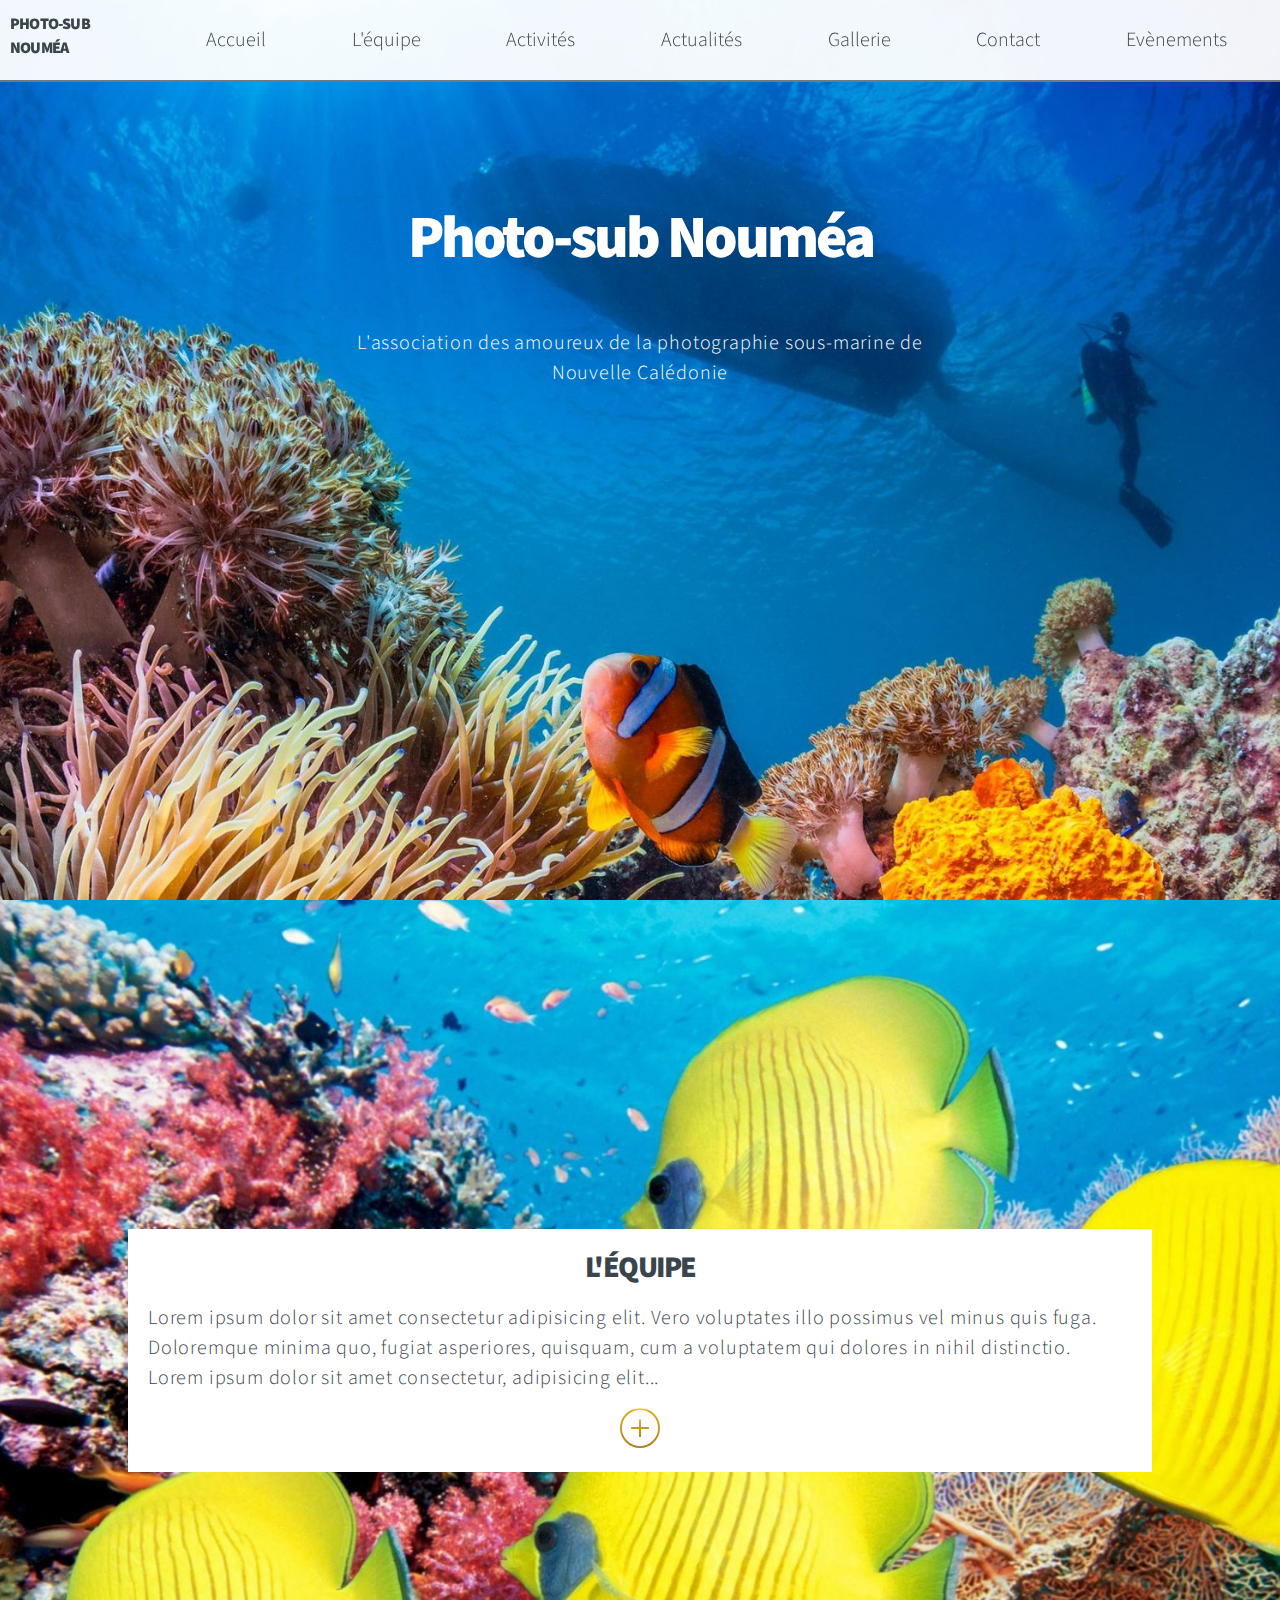
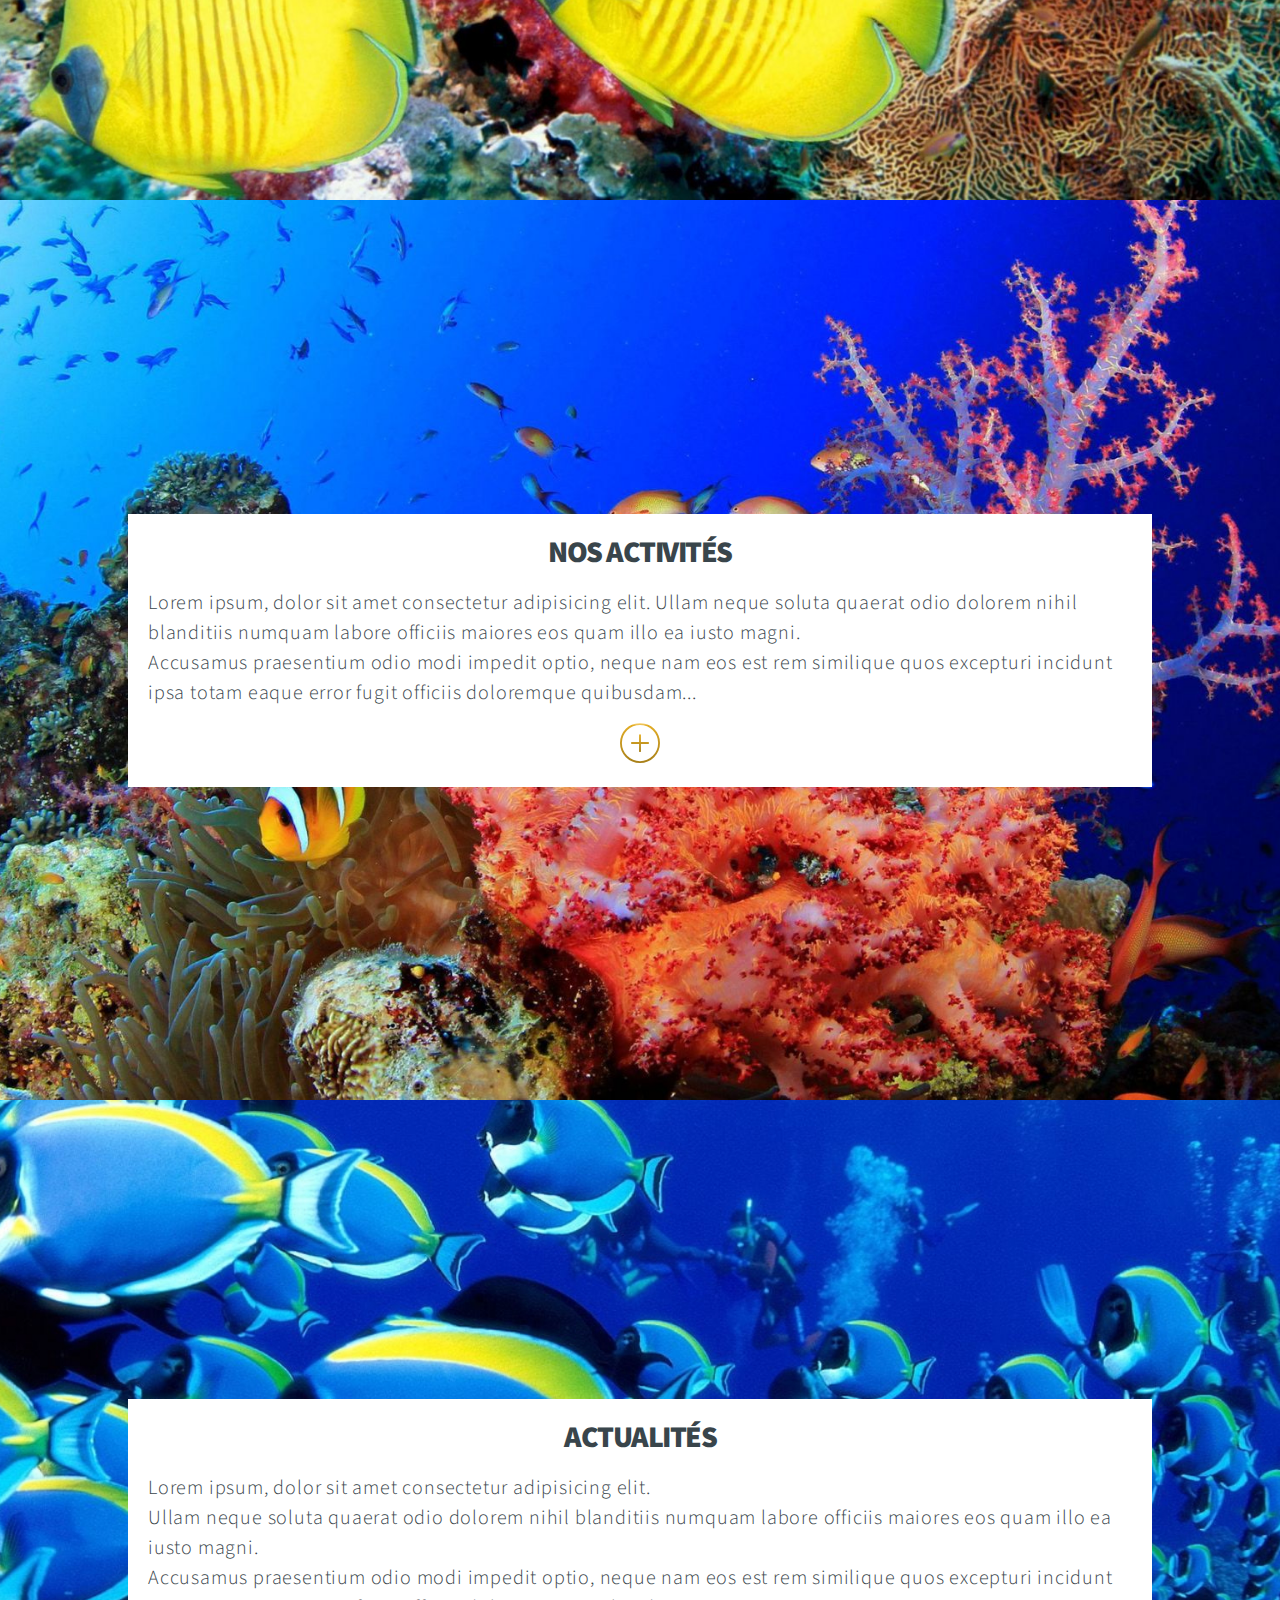
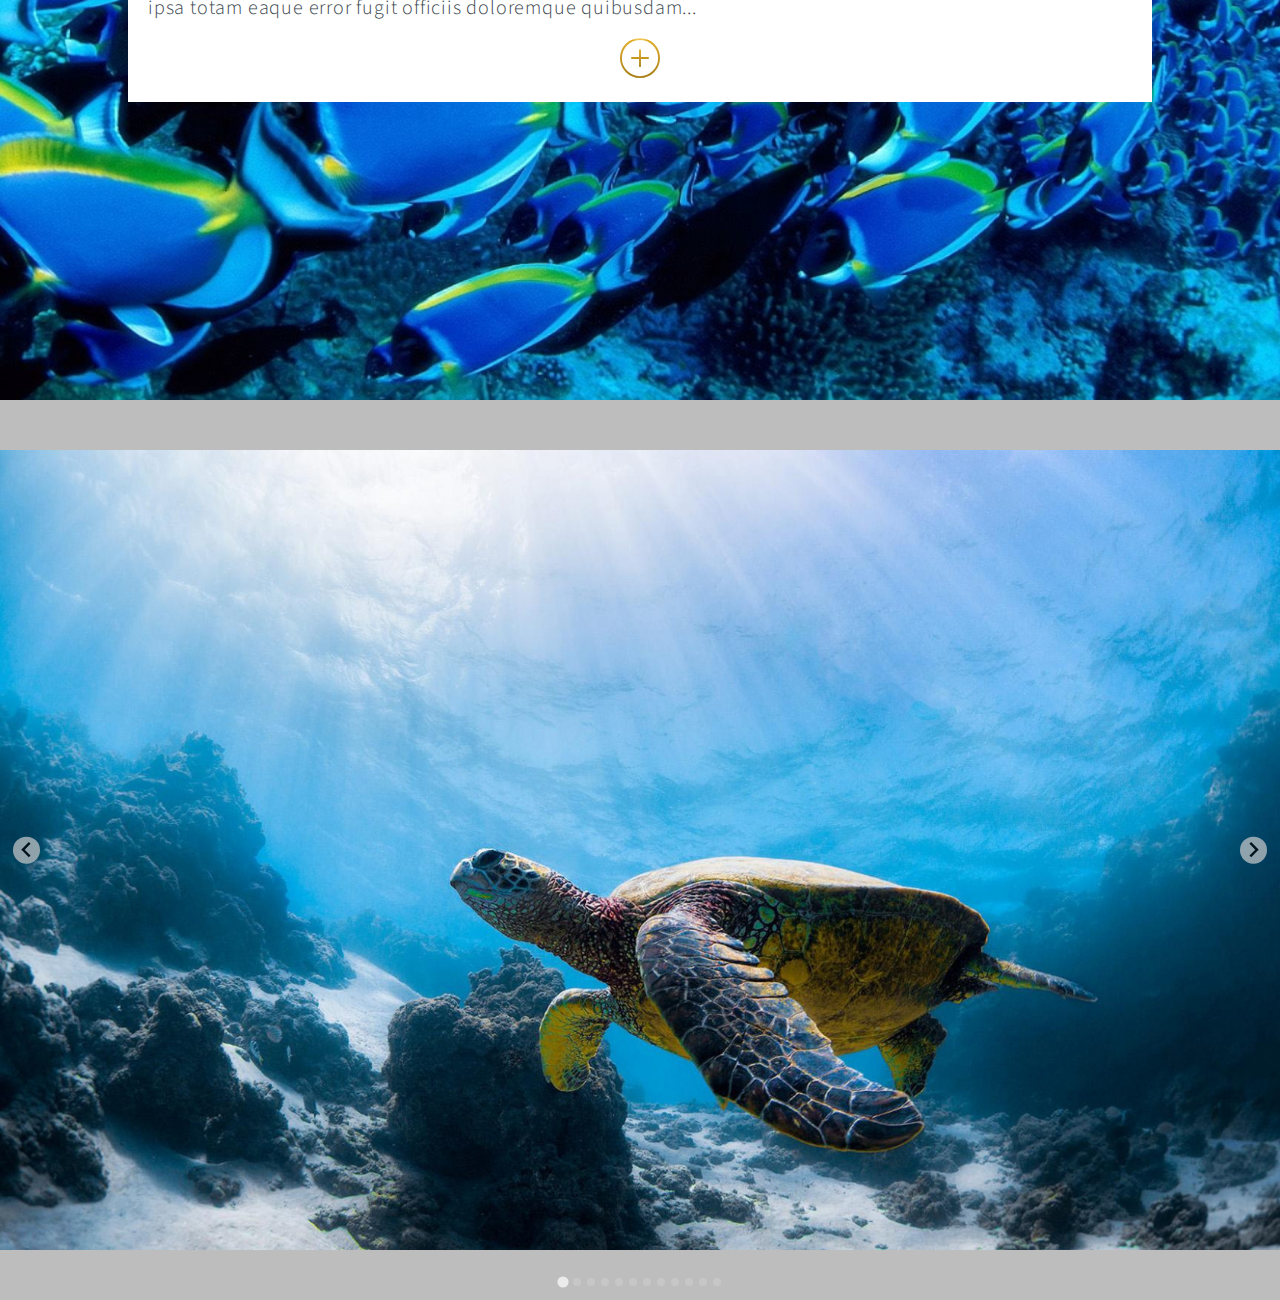
==== index.html @ bfe1a588 "Feat : Gallery" ====
<!DOCTYPE html>
<html lang="fr">
  <head>
    <meta charset="UTF-8" />
    <meta http-equiv="X-UA-Compatible" content="IE=edge" />
    <meta name="viewport" content="width=device-width, initial-scale=1.0" />
    <link rel="preconnect" href="https://fonts.googleapis.com">
    <link rel="preconnect" href="https://fonts.gstatic.com" crossorigin>
    <link href="https://fonts.googleapis.com/css2?family=Source+Sans+Pro:wght@300;400;900&display=swap" rel="stylesheet"> 
    <link rel="stylesheet" href="node_modules/@splidejs/splide/dist/css/splide.min.css">
    <title>PhotoSub Nouméa</title>
    <link rel="stylesheet" href="/sass/splide.min.css">
    <link rel="stylesheet" href="/sass/main.css" />    
  </head>
  <body>
    <header>
      <nav>
        <div class="nav-list">
        <h2 class="logo">Photo-sub Nouméa</h2>
        <ul class="nav-menu">
          <li class="nav-item" id="btn-home" onclick="scrollFromMenu(0)">Accueil</li>
          <li id="btn-team" class="nav-item" onclick="scrollFromMenu(1)">L'équipe</li>
          <li id="btn-work" class="nav-item" onclick="scrollFromMenu(2)">Activités</li>
          <li id="btn-news" class="nav-item" onclick="scrollFromMenu(3)">Actualités</li>
          <li id="btn-gallery" class="nav-item" onclick="scrollFromMenu(4)">Gallerie</li>
          <li id="btn-contact" class="nav-item"><a href="#contact"></a>Contact</li>
          <li class="nav-item"><a href="#">Evènements</a></li>
        </ul>
      </div>
        <a href="#" id="nav-icon"
          ><img src="./ressources/icon/bars-solid.svg" alt="menu"
        /></a>
      </nav>
    </header>
    <main>
      <section id="home" class="scroll-snap-align" >
        <div class="home-content">
          <h1 class="home-title">Photo-sub Nouméa</h1>
          <p class="home-welcome"></p>
          <p class= "home-p">L'association des amoureux de la photographie sous-marine de Nouvelle Calédonie</p>
        </div>
      </section>
      <section id="team" class="index-section scroll-snap-align">
        <article class="team-container">
          <div class="team-content article-content">
            <h2 class="team-title">l'équipe</h1>
            <p class="article-p team-p">Lorem ipsum dolor sit amet consectetur adipisicing elit. Vero voluptates illo possimus vel minus quis fuga. Doloremque minima quo, fugiat asperiores, quisquam, cum a voluptatem qui dolores in nihil distinctio. <br>
            Lorem ipsum dolor sit amet consectetur, adipisicing elit...</p>
            <div class="team-btn btn-plus"><a href="#"><img src="/ressources/icon/plus-gold-plus-plus.svg" alt="plus d'info"></a></div>
          </div>
        </article>
      </section>
      <section id="work" class="index-section scroll-snap-align">
        <article class="work-container">
          <div class="work-content article-content">
            <h2 class="work-title">nos activités</h1>
            <p class="article-p work-p">Lorem ipsum, dolor sit amet consectetur adipisicing elit. Ullam neque soluta quaerat odio dolorem nihil blanditiis numquam labore officiis maiores eos quam illo ea iusto magni. <br>
            Accusamus praesentium odio modi impedit optio, neque nam eos est rem similique quos excepturi incidunt ipsa totam eaque error fugit officiis doloremque quibusdam...</p>
            <div class="work-btn btn-plus"><a href="#"><img src="/ressources/icon/plus-gold-plus-plus.svg" alt="plus d'info"></a></div>
          </div>
        </article>
      </section>
      <section id="news" class="index-section scroll-snap-align">
        <article class="news-container">
          <div class="news-content article-content">
            <h2 class="news-title">Actualités</h1>
            <p class="article-p work-p">Lorem ipsum, dolor sit amet consectetur adipisicing elit. <br>
            Ullam neque soluta quaerat odio dolorem nihil blanditiis numquam labore officiis maiores eos quam illo ea iusto magni. <br>
            Accusamus praesentium odio modi impedit optio, neque nam eos est rem similique quos excepturi incidunt ipsa totam eaque error fugit officiis doloremque quibusdam...</p>
            <div class="news-btn btn-plus"><a href="#"><img src="/ressources/icon/plus-gold-plus-plus.svg" alt="plus d'info"></a></div>
          </div>
        </article>
      </section>
      <section id="gallery" class="scroll-snap-align splide">
          <div class="splide__track">
            <ul class="splide__list">
              <li class="splide__slide"><img srcset="./ressources/img/thumb/gallery1.jpg 450w, ./ressources/img/md/gallery1-md.jpg 1000w, ./ressources/img/gallery1.jpg 1680w" alt=""></li>
              <li class="splide__slide"><img srcset="./ressources/img/thumb/gallery2.jpg 450w, ./ressources/img/md/gallery2-md.jpg 1000w, ./ressources/img/gallery2.jpg 1680w" alt=""></li>
              <li class="splide__slide"><img srcset="./ressources/img/thumb/gallery3.jpg 450w, ./ressources/img/md/gallery3-md.jpg 1000w, ./ressources/img/gallery3.jpg 1680w" alt=""></li>
              <li class="splide__slide"><img srcset="./ressources/img/thumb/gallery4.jpg 450w, ./ressources/img/md/gallery4-md.jpg 1000w, ./ressources/img/gallery4.jpg 1680w" alt=""></li>
              <li class="splide__slide"><img srcset="./ressources/img/thumb/gallery5.jpg 450w, ./ressources/img/md/gallery5-md.jpg 1000w, ./ressources/img/gallery5.jpg 1680w" alt=""></li>
              <li class="splide__slide"><img srcset="./ressources/img/thumb/gallery6.jpg 450w, ./ressources/img/md/gallery6-md.jpg 1000w, ./ressources/img/gallery6.jpg 1680w" alt=""></li>
              <li class="splide__slide"><img srcset="./ressources/img/thumb/gallery7.jpg 450w, ./ressources/img/md/gallery7-md.jpg 1000w, ./ressources/img/gallery7.jpg 1680w" alt=""></li>
              <li class="splide__slide"><img srcset="./ressources/img/thumb/news.jpg 450w, ./ressources/img/md/news-md.jpg 1000w, ./ressources/img/news.jpg 1680w" alt=""></li>
              <li class="splide__slide"><img srcset="./ressources/img/thumb/accueil.jpg 450w, ./ressources/img/md/accueil-md.jpg 1000w, ./ressources/img/accueil.jpg 1680w" alt=""></li>
              <li class="splide__slide"><img srcset="./ressources/img/thumb/contact.jpg 450w, ./ressources/img/md/contact-md.jpg 1000w, ./ressources/img/contact.jpg 1680w" alt=""></li>
              <li class="splide__slide"><img srcset="./ressources/img/thumb/activites.jpg 450w, ./ressources/img/md/activites-md.jpg 1000w, ./ressources/img/activites.jpg 1680w" alt=""></li>
              <li class="splide__slide"><img srcset="./ressources/img/thumb/equipe.jpg 450w, ./ressources/img/md/equipe-md.jpg 1000w, ./ressources/img/equipe.jpg 1680w" alt=""></li>
            </ul>
          </div>
      </section>


    </main>
    <script src="/js/splide.min.js"></script>
    <script src="/js/index.js"></script>
  </body>
</html>
---- sass/main.css ----
/* http://meyerweb.com/eric/tools/css/reset/ 
   v2.0 | 20110126
   License: none (public domain)
*/
html, body, div, span, applet, object, iframe,
h1, h2, h3, h4, h5, h6, p, blockquote, pre,
a, abbr, acronym, address, big, cite, code,
del, dfn, em, img, ins, kbd, q, s, samp,
small, strike, strong, sub, sup, tt, var,
b, u, i, center,
dl, dt, dd, ol, ul, li,
fieldset, form, label, legend,
table, caption, tbody, tfoot, thead, tr, th, td,
article, aside, canvas, details, embed,
figure, figcaption, footer, header, hgroup,
menu, nav, output, ruby, section, summary,
time, mark, audio, video {
  margin: 0;
  padding: 0;
  border: 0;
  font-size: 100%;
  font: inherit;
  vertical-align: baseline;
}

/* HTML5 display-role reset for older browsers */
article, aside, details, figcaption, figure,
footer, header, hgroup, menu, nav, section {
  display: block;
}

body {
  line-height: 1;
}

ol, ul {
  list-style: none;
}

blockquote, q {
  quotes: none;
}

blockquote:before, blockquote:after,
q:before, q:after {
  content: '';
  content: none;
}

table {
  border-collapse: collapse;
  border-spacing: 0;
}

*, *:before, *:after {
  -webkit-box-sizing: border-box;
          box-sizing: border-box;
}

a, a:hover {
  color: inherit;
  text-decoration: none;
}

html {
  font-size: 16px;
}

@media only screen and (min-width: 768px) {
  html {
    font-size: 18px;
  }
}

@media only screen and (min-width: 992px) {
  html {
    font-size: 20px;
  }
}

body {
  font-family: Source Sans Pro, Arial, Helvetica, sans-serif;
  color: #39454b;
  font-size: 1rem;
  line-height: 1.5em;
  font-weight: 300;
}

h1 {
  font-size: 3rem;
  font-weight: 900;
  line-height: 1.3em;
  letter-spacing: -0.05em;
}

h2 {
  font-size: 1.5rem;
  letter-spacing: -0.05em;
  font-weight: 900;
  text-transform: uppercase;
}

p {
  line-height: 1.5em;
  letter-spacing: 0.04em;
}

header .logo {
  font-weight: 900;
  font-size: 0.8rem;
  line-height: 1.2rem;
  letter-spacing: -0.05em;
}

main #home {
  color: white;
}

nav {
  position: fixed;
  z-index: 100;
  width: 100%;
  margin: auto;
  background-color: rgba(255, 255, 255, 0.95);
  border-bottom: solid 2px rgba(57, 69, 75, 0.7);
  padding: 0 10px;
}

nav #nav-icon {
  position: absolute;
  top: 5px;
  right: 10px;
  width: 20px;
  padding-top: 8px;
}

nav .logo {
  padding: 1rem 2rem 1rem 0;
}

nav .nav-menu {
  display: none;
  width: 100%;
}

nav .nav-menu li {
  padding: 10px 0;
  cursor: pointer;
  text-align: center;
}

nav .nav-menu li:hover {
  background-color: rgba(57, 69, 75, 0.7);
  color: rgba(255, 255, 255, 0.95);
}

nav .display-on {
  display: block;
}

@media only screen and (min-width: 768px) {
  nav .nav-list {
    display: -webkit-box;
    display: -ms-flexbox;
    display: flex;
    -webkit-box-pack: justify;
        -ms-flex-pack: justify;
            justify-content: space-between;
    width: 100%;
  }
  nav .logo {
    padding: 0.6rem 1.5rem 0.8rem 0;
  }
  nav .nav-menu {
    display: -webkit-box;
    display: -ms-flexbox;
    display: flex;
    -webkit-box-align: center;
        -ms-flex-align: center;
            align-items: center;
    -ms-flex-pack: distribute;
        justify-content: space-around;
  }
  nav .nav-item {
    padding: 15px 10px !important;
    line-height: 50px;
  }
  nav #nav-icon {
    display: none;
  }
}

.splide {
  height: 100vh;
  background-color: #bdbdbd;
}

.splide img {
  position: absolute;
  top: 50%;
  -webkit-transform: translatey(-50%);
          transform: translatey(-50%);
}

html {
  -ms-scroll-snap-type: y mandatory;
      scroll-snap-type: y mandatory;
}

.scroll-snap-align {
  scroll-snap-align: start;
}

#home {
  height: 100vh;
  width: 100%;
  background: center/cover no-repeat url(/ressources/img/md/accueil-md.jpg);
}

#home .home-content {
  width: 80%;
  margin: 0 auto;
  padding-top: 200px;
  text-align: center;
}

#home .home-content p {
  max-width: 600px;
  margin: 0 auto;
}

#home .home-title {
  padding-bottom: 50px;
}

@media screen and (min-width: 992px) {
  #home {
    background-image: url(/ressources/img/accueil.jpg);
  }
}

.index-section {
  display: -webkit-box;
  display: -ms-flexbox;
  display: flex;
  -webkit-box-align: center;
      -ms-flex-align: center;
          align-items: center;
  height: 100vh;
  width: 100%;
  background: center / cover no-repeat;
}

.index-section article {
  width: 80%;
  margin: auto 0;
  background-color: white;
  margin: 0 auto;
  padding: 24px 20px;
}

.index-section .btn-plus {
  margin: 15px auto 0 auto;
  height: 40px;
  width: 40px;
}

.index-section h2 {
  padding-bottom: 20px;
  text-align: center;
}

#team {
  background-image: url(/ressources/img/md/equipe-md.jpg);
}

@media screen and (min-width: 992px) {
  #team {
    background-image: url(/ressources/img/equipe.jpg);
  }
}

#work {
  background-image: url(/ressources/img/md/activites-md.jpg);
}

@media screen and (min-width: 992px) {
  #work {
    background-image: url(/ressources/img/activites.jpg);
  }
}

#news {
  background-image: url(/ressources/img/md/news-md.jpg);
}

@media screen and (min-width: 992px) {
  #news {
    background-image: url(/ressources/img/news.jpg);
  }
}
/*# sourceMappingURL=main.css.map */
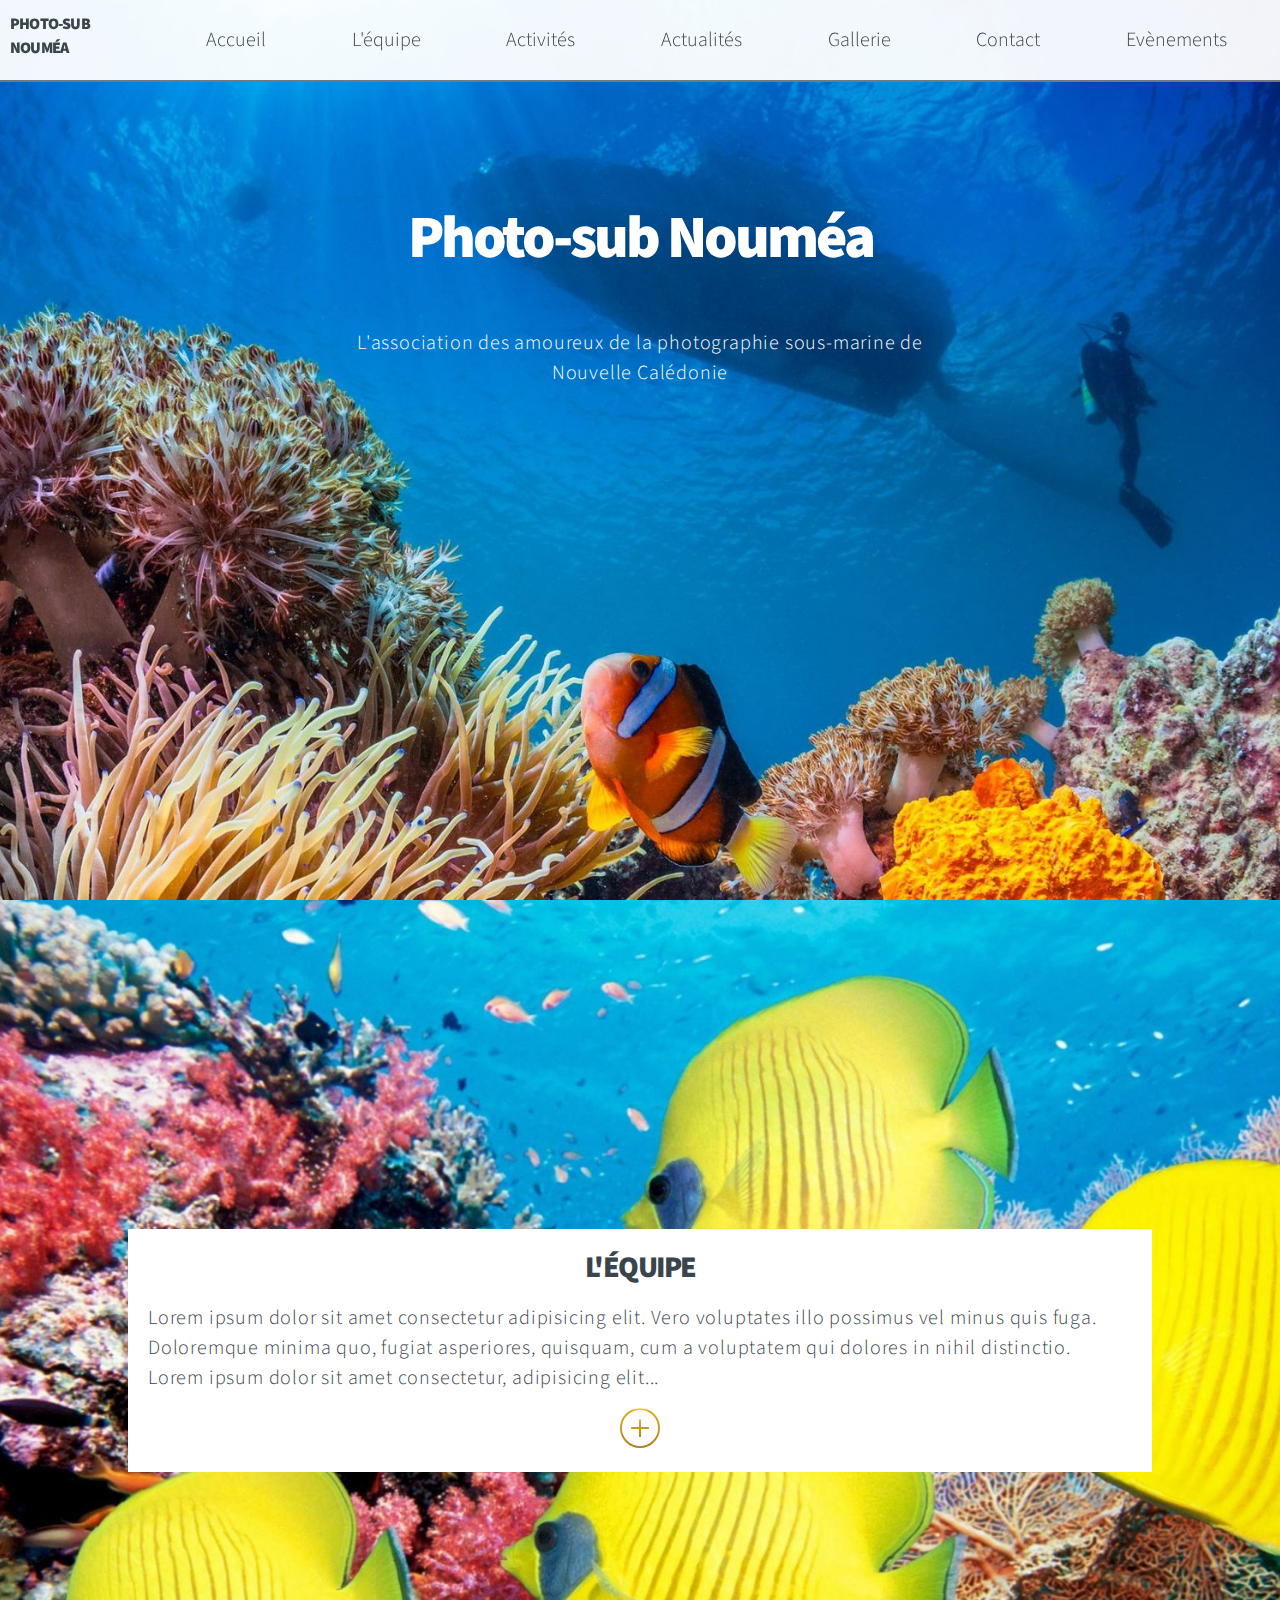
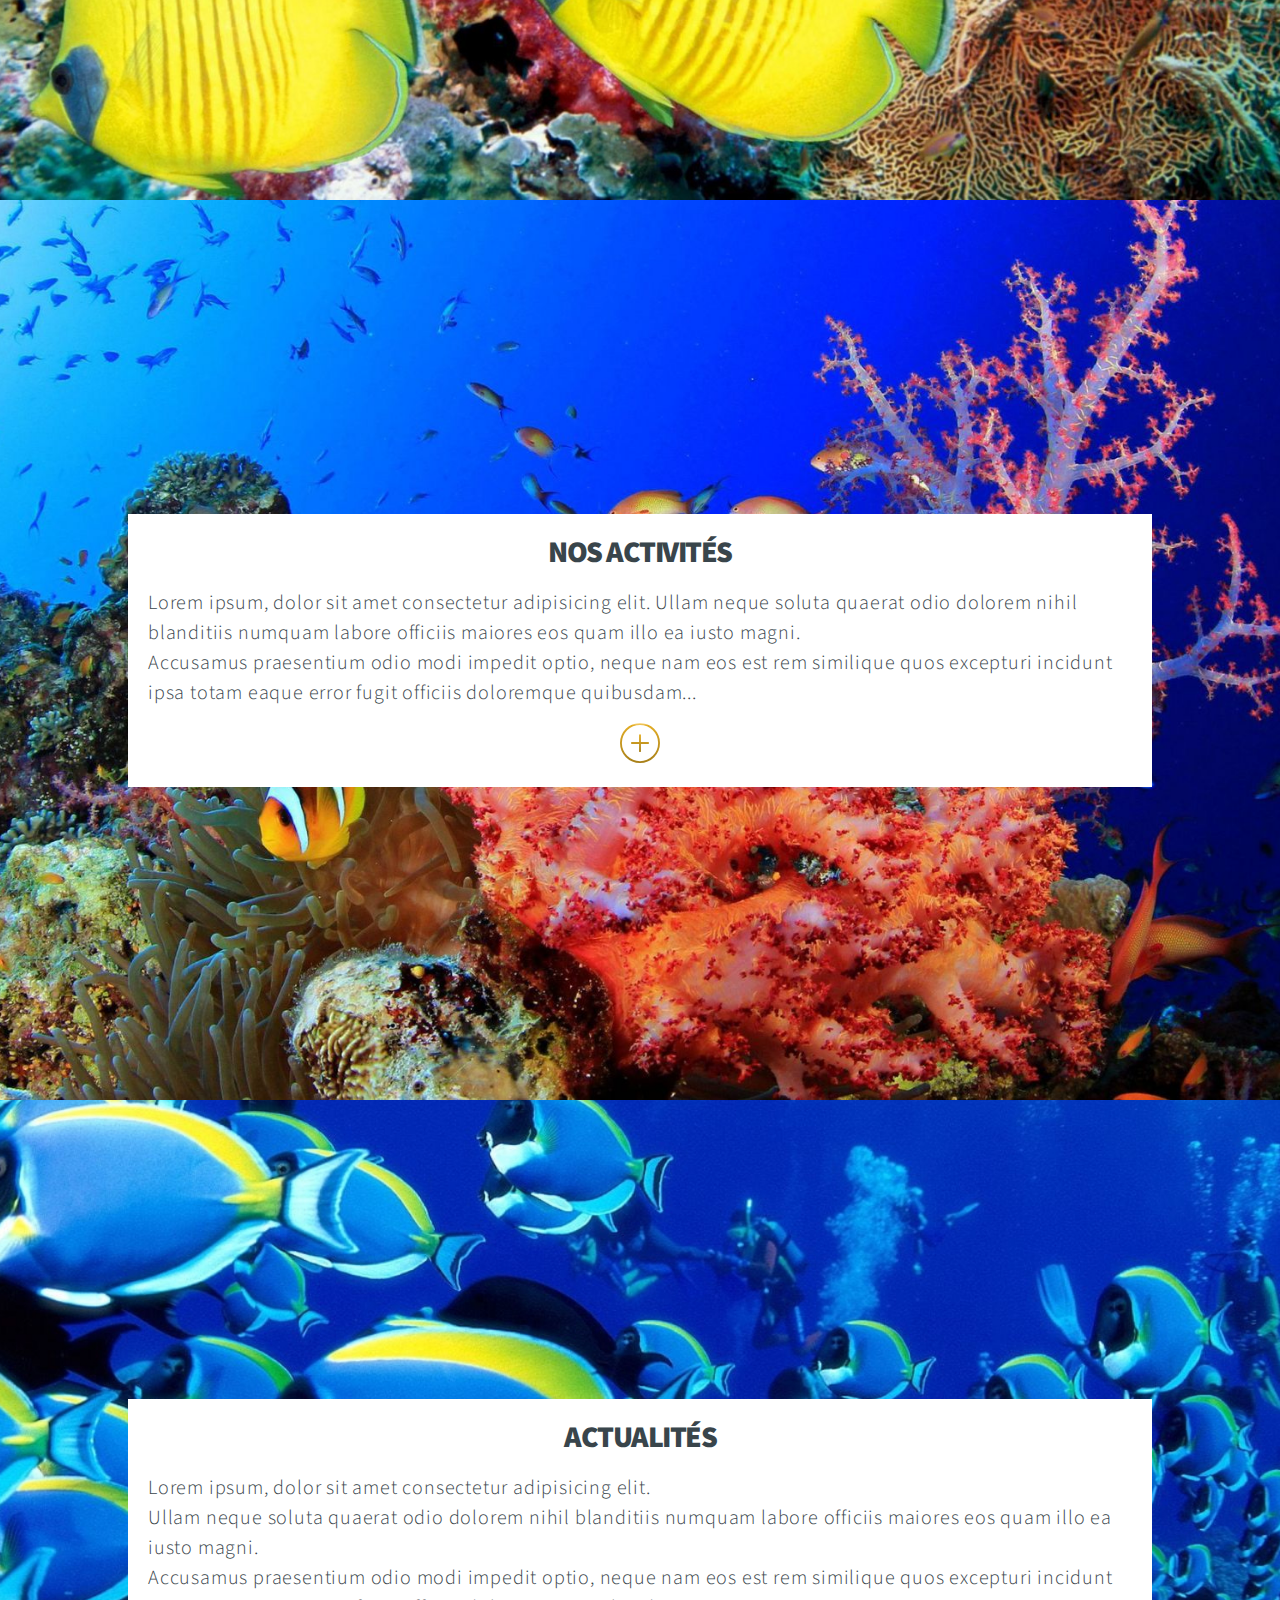
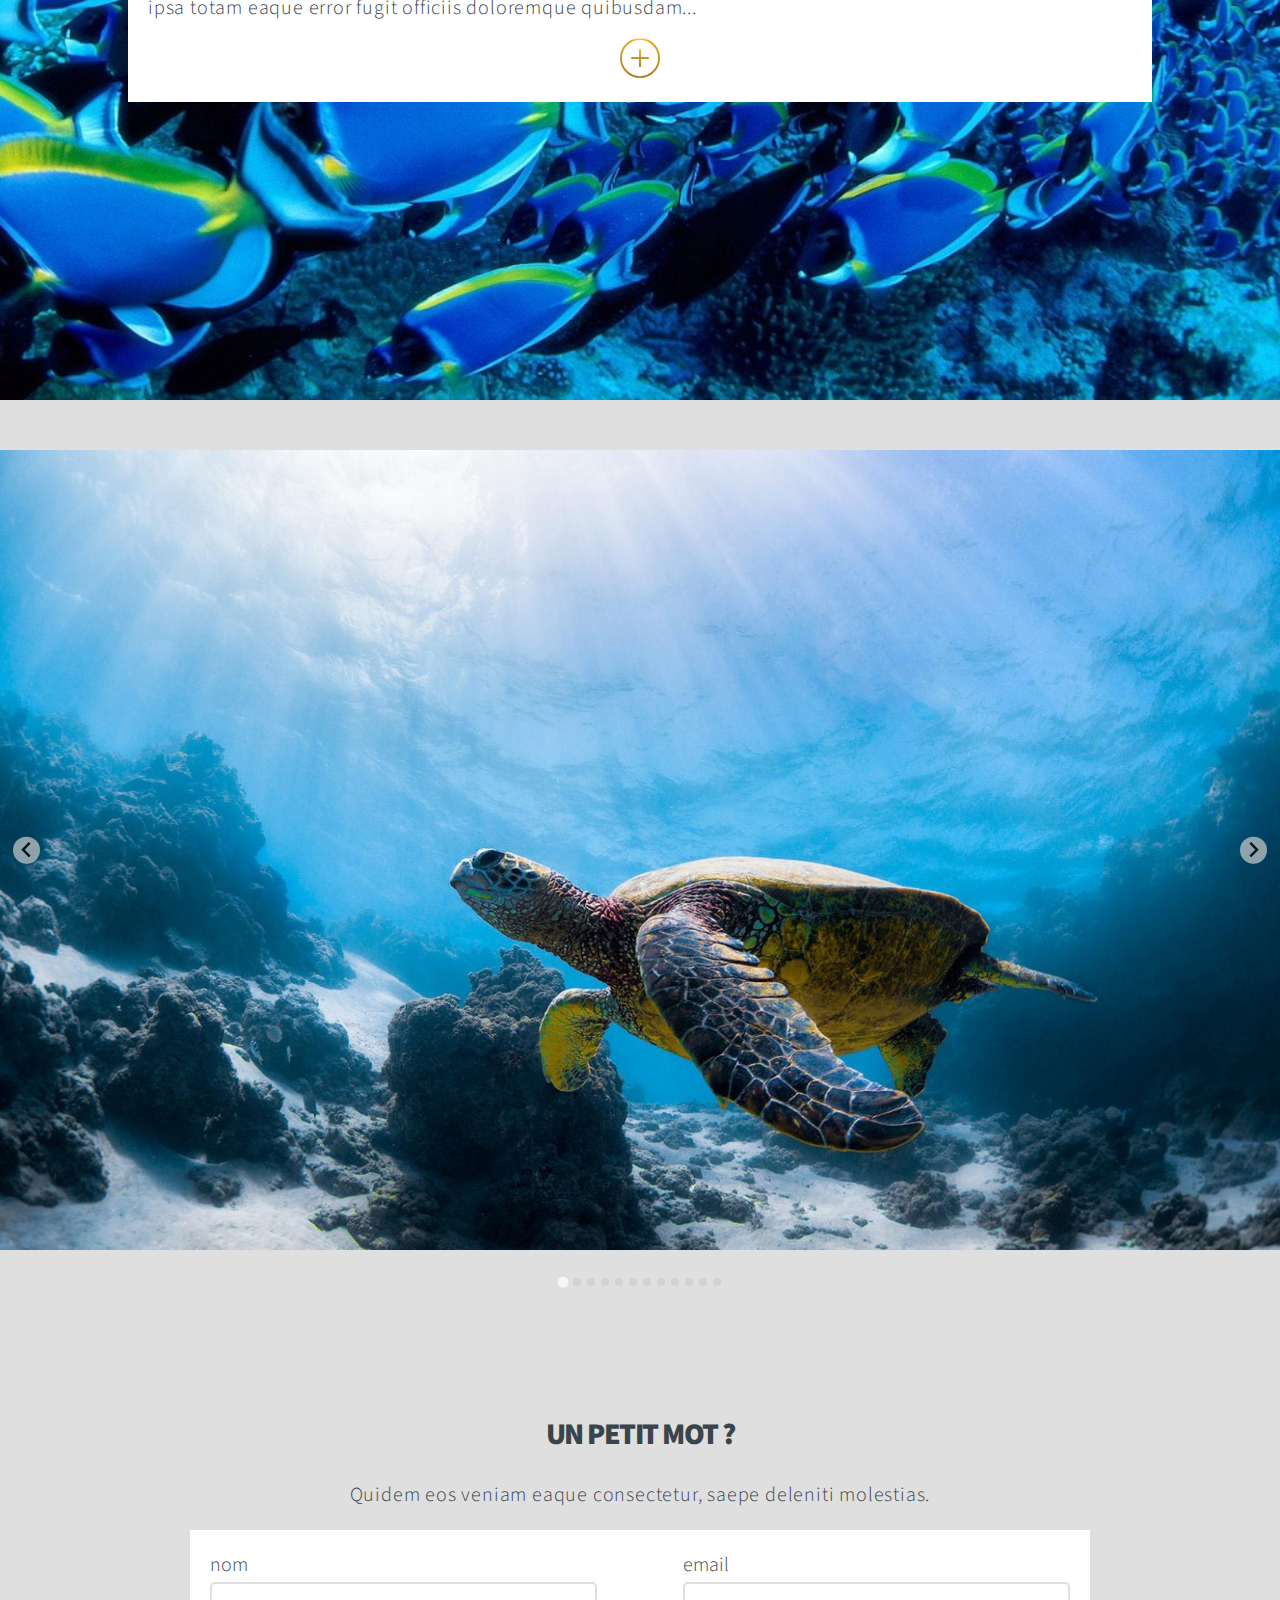
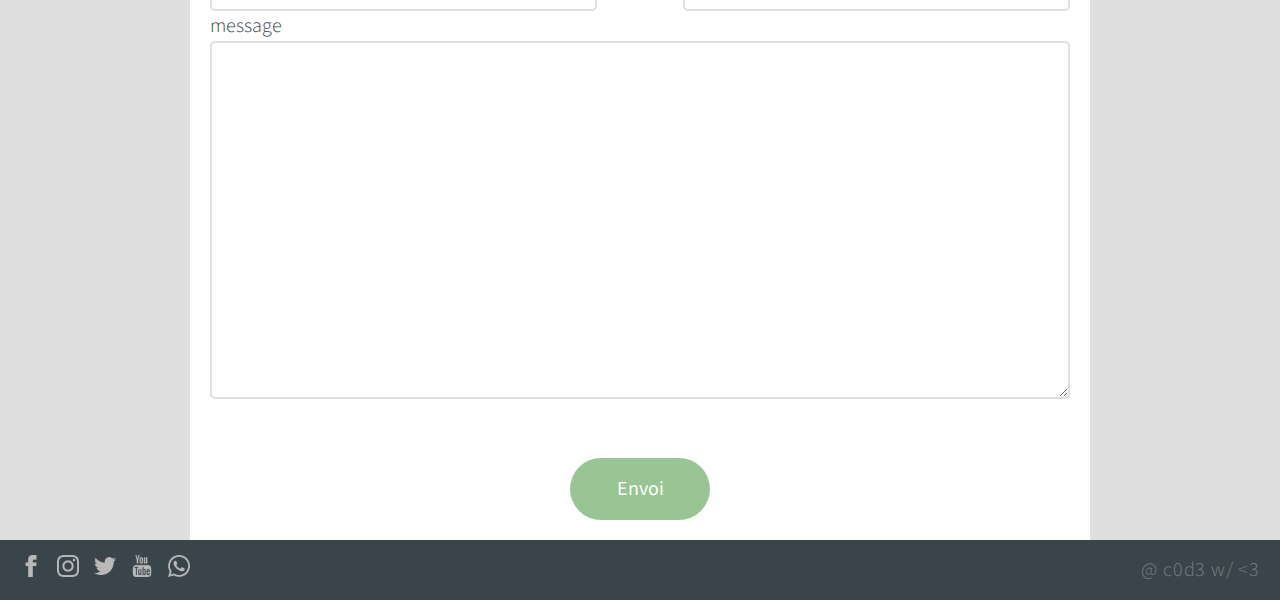
==== commit e02e8ced: "Navbar" ====
--- a/index.html
+++ b/index.html
@@ -23,13 +23,12 @@
           <li id="btn-work" class="nav-item" onclick="scrollFromMenu(2)">Activités</li>
           <li id="btn-news" class="nav-item" onclick="scrollFromMenu(3)">Actualités</li>
           <li id="btn-gallery" class="nav-item" onclick="scrollFromMenu(4)">Gallerie</li>
-          <li id="btn-contact" class="nav-item"><a href="#contact"></a>Contact</li>
+          <li id="btn-contact" class="nav-item" onclick="scrollFromMenu(5)">Contact</li>
           <li class="nav-item"><a href="#">Evènements</a></li>
         </ul>
       </div>
-        <a href="#" id="nav-icon"
-          ><img src="./ressources/icon/bars-solid.svg" alt="menu"
-        /></a>
+       <div id="nav-icon"><img src="./ressources/icon/bars-solid.svg" alt="menu"
+        /></div>
       </nav>
     </header>
     <main>
@@ -89,6 +88,40 @@
             </ul>
           </div>
       </section>
+      <section id="contact" class="scroll-snap-align">
+        <div class="contact-container">
+        <h2 class="contact-titre">Un petit mot ?</h2>
+        <p>Quidem eos veniam eaque consectetur, saepe deleniti molestias.</p>
+        <form class="contact-form" action="" method="post">
+          <div class="form-name-mail-container">
+            <div class="form-name">
+            <label for="name">nom</label><br>
+            <input type="text" name="name" id="name" required>
+          </div>
+          <div class="form-email">
+            <label for="email">email </label><br>
+            <input type="email" name="email" id="email" required>
+          </div> 
+          </div>
+          <div class="form-msg">
+            <label for="msg">message</label><br>
+            <textarea name="msg" id="msg" required> 
+            </textarea>
+          </div>
+          <button type="submit" class="btn-form">Envoi</button>
+        </form>
+      </div>
+      <footer>
+          <ul class="social">
+            <li><a href="#"><img src="./ressources/icon/facebook.png" alt="facebook"></a></li>
+            <li><a href="#"><img src="./ressources/icon/instagram.png" alt="instagram"></a></li>
+            <li><a href="#"><img src="./ressources/icon/twitter-1-64.png" alt="twitter"></a></li>
+            <li><a href="#"><img src="./ressources/icon/youtube.png" alt="youtube"></a></li>
+            <li><a href="#"><img src="./ressources/icon/whatsapp.png" alt="whatsapp"></a></li>
+          </ul>
+          <p class="copyright">@ c0d3 w/ &lt3</p>
+      </footer>
+      </section>
 
 
     </main>
--- a/sass/main.css
+++ b/sass/main.css
@@ -130,8 +130,10 @@
   position: absolute;
   top: 5px;
   right: 10px;
-  width: 20px;
-  padding-top: 8px;
+  width: 30px;
+  height: 30px;
+  padding: 5px;
+  cursor: pointer;
 }
 
 nav .logo {
@@ -190,9 +192,152 @@
   }
 }
 
+#contact {
+  background-color: #dfdfdf;
+  height: 100vh;
+  width: 100%;
+  position: relative;
+  display: -webkit-box;
+  display: -ms-flexbox;
+  display: flex;
+  -webkit-box-orient: vertical;
+  -webkit-box-direction: normal;
+      -ms-flex-direction: column;
+          flex-direction: column;
+  -webkit-box-pack: end;
+      -ms-flex-pack: end;
+          justify-content: flex-end;
+}
+
+#contact .contact-container {
+  margin-top: 120px;
+  display: -webkit-box;
+  display: -ms-flexbox;
+  display: flex;
+  -webkit-box-orient: vertical;
+  -webkit-box-direction: normal;
+      -ms-flex-direction: column;
+          flex-direction: column;
+  -ms-flex-wrap: nowrap;
+      flex-wrap: nowrap;
+  -webkit-box-pack: end;
+      -ms-flex-pack: end;
+          justify-content: flex-end;
+  -webkit-box-align: center;
+      -ms-flex-align: center;
+          align-items: center;
+  height: 100%;
+}
+
+#contact h2 {
+  padding-bottom: 30px;
+}
+
+#contact p {
+  max-width: 80%;
+  text-align: center;
+}
+
+#contact .contact-form {
+  width: 80%;
+  max-width: 900px;
+  height: 100%;
+  background-color: white;
+  padding: 20px;
+  margin-top: 20px;
+  display: -webkit-box;
+  display: -ms-flexbox;
+  display: flex;
+  -webkit-box-orient: vertical;
+  -webkit-box-direction: normal;
+      -ms-flex-direction: column;
+          flex-direction: column;
+  -webkit-box-pack: justify;
+      -ms-flex-pack: justify;
+          justify-content: space-between;
+}
+
+#contact .contact-form input,
+#contact .contact-form textarea {
+  padding: 5px;
+  border: 2px solid #dfdfdf;
+  border-radius: 5px;
+}
+
+#contact .contact-form input:focus,
+#contact .contact-form textarea:focus {
+  border: 3px solid #a1a1a1;
+  outline: none;
+}
+
+#contact .contact-form .form-name-mail-container {
+  display: -webkit-box;
+  display: -ms-flexbox;
+  display: flex;
+  -webkit-box-pack: justify;
+      -ms-flex-pack: justify;
+          justify-content: space-between;
+}
+
+#contact .contact-form .form-name-mail-container div {
+  width: 45%;
+}
+
+#contact .contact-form .form-name-mail-container input {
+  width: 100%;
+}
+
+#contact .contact-form .form-msg {
+  height: 80%;
+}
+
+#contact .contact-form .form-msg textarea {
+  width: 100%;
+  height: 80%;
+}
+
+footer {
+  padding: 30px 20px;
+  background-color: #39454b;
+  position: relative;
+  bottom: 0;
+  width: 100%;
+  height: 60px;
+  display: -webkit-box;
+  display: -ms-flexbox;
+  display: flex;
+  -webkit-box-pack: justify;
+      -ms-flex-pack: justify;
+          justify-content: space-between;
+  -webkit-box-align: center;
+      -ms-flex-align: center;
+          align-items: center;
+  color: rgba(185, 186, 187, 0.5);
+}
+
+footer .social {
+  display: -webkit-box;
+  display: -ms-flexbox;
+  display: flex;
+  -ms-flex-wrap: wrap;
+      flex-wrap: wrap;
+  -webkit-box-pack: start;
+      -ms-flex-pack: start;
+          justify-content: flex-start;
+  -webkit-box-align: center;
+      -ms-flex-align: center;
+          align-items: center;
+  gap: 15px;
+}
+
+footer img {
+  height: 1.1rem;
+  width: 1.1rem;
+}
+
 .splide {
   height: 100vh;
-  background-color: #bdbdbd;
+  background-color: #dfdfdf;
 }
 
 .splide img {
@@ -200,6 +345,28 @@
   top: 50%;
   -webkit-transform: translatey(-50%);
           transform: translatey(-50%);
+}
+
+.btn-form {
+  background-color: #98c593;
+  color: white;
+  font-family: inherit;
+  font-size: inherit;
+  line-height: 3rem;
+  border-radius: 2rem;
+  width: 7rem;
+  margin: 0 auto;
+  border: none;
+  -webkit-transition-duration: 500ms;
+          transition-duration: 500ms;
+}
+
+.btn-form:hover {
+  background-color: #a9cea4;
+}
+
+.btn-form:active {
+  background-color: #71926e;
 }
 
 html {
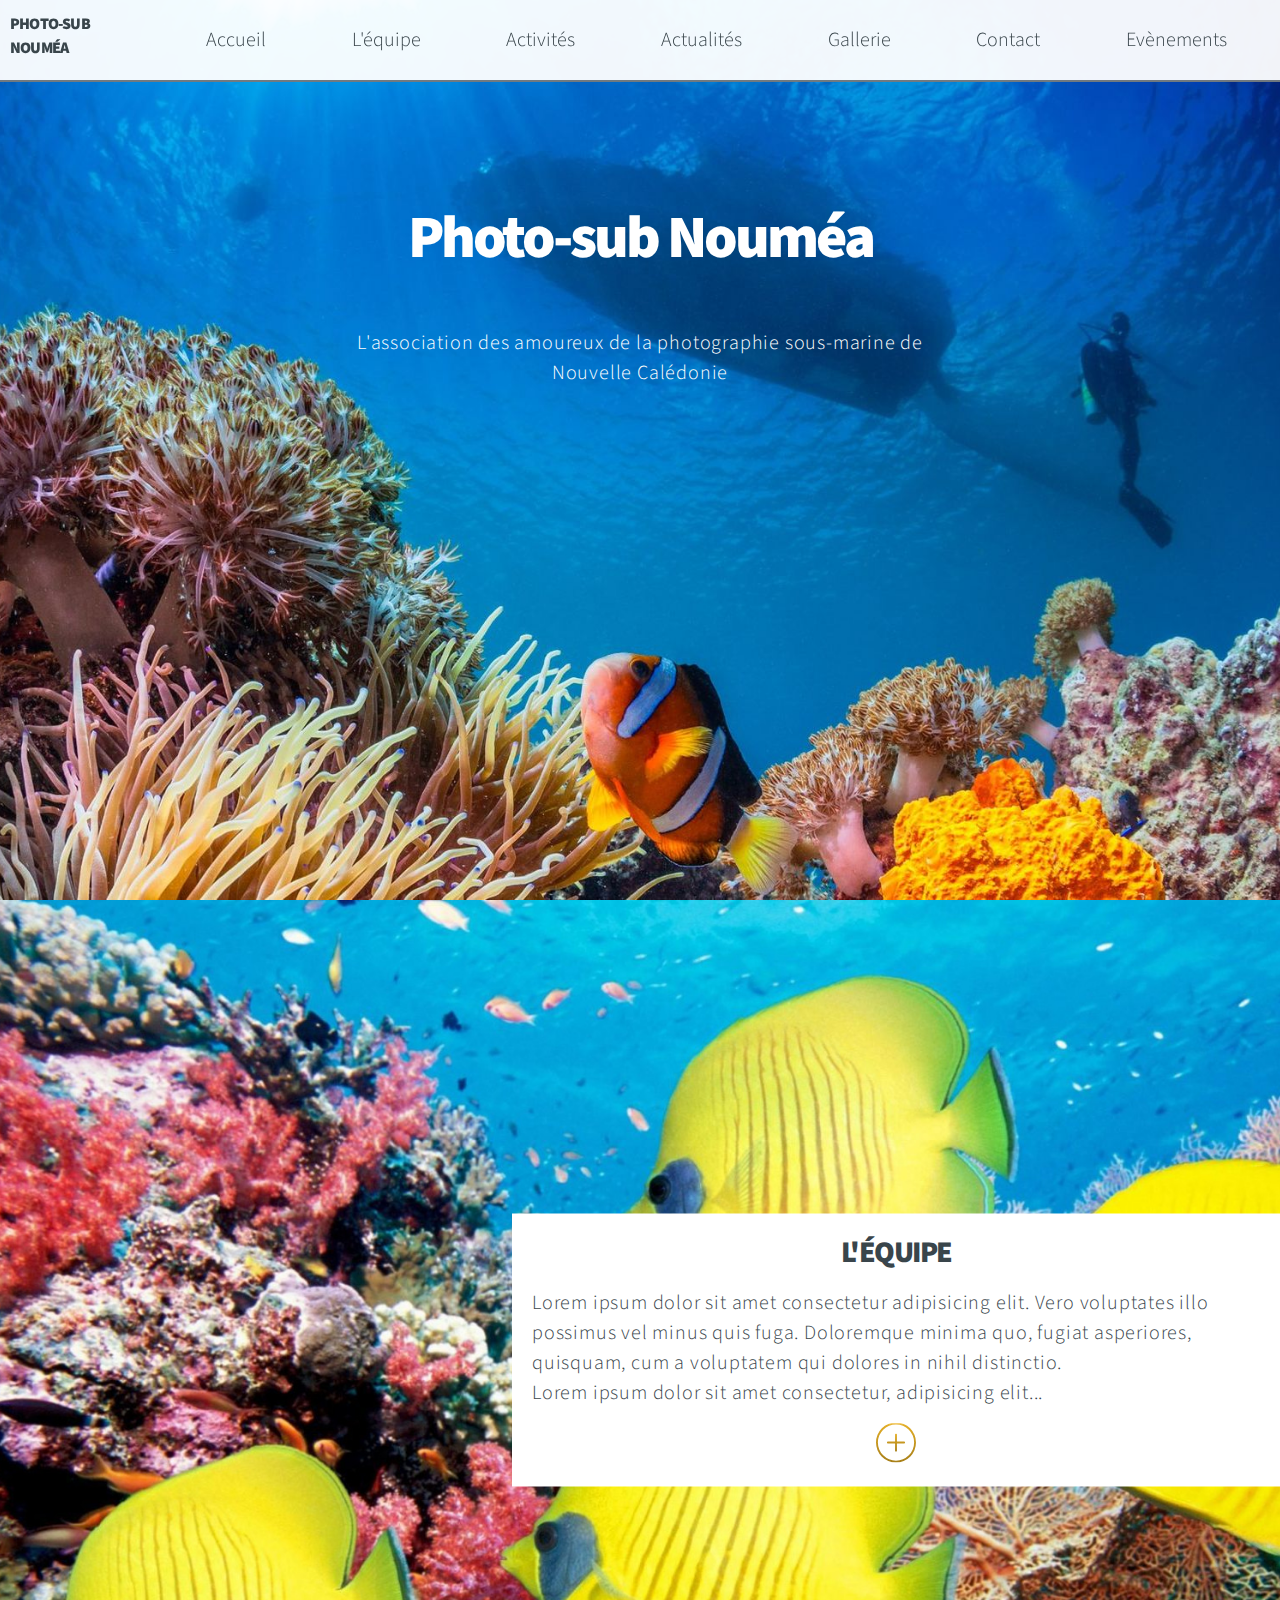
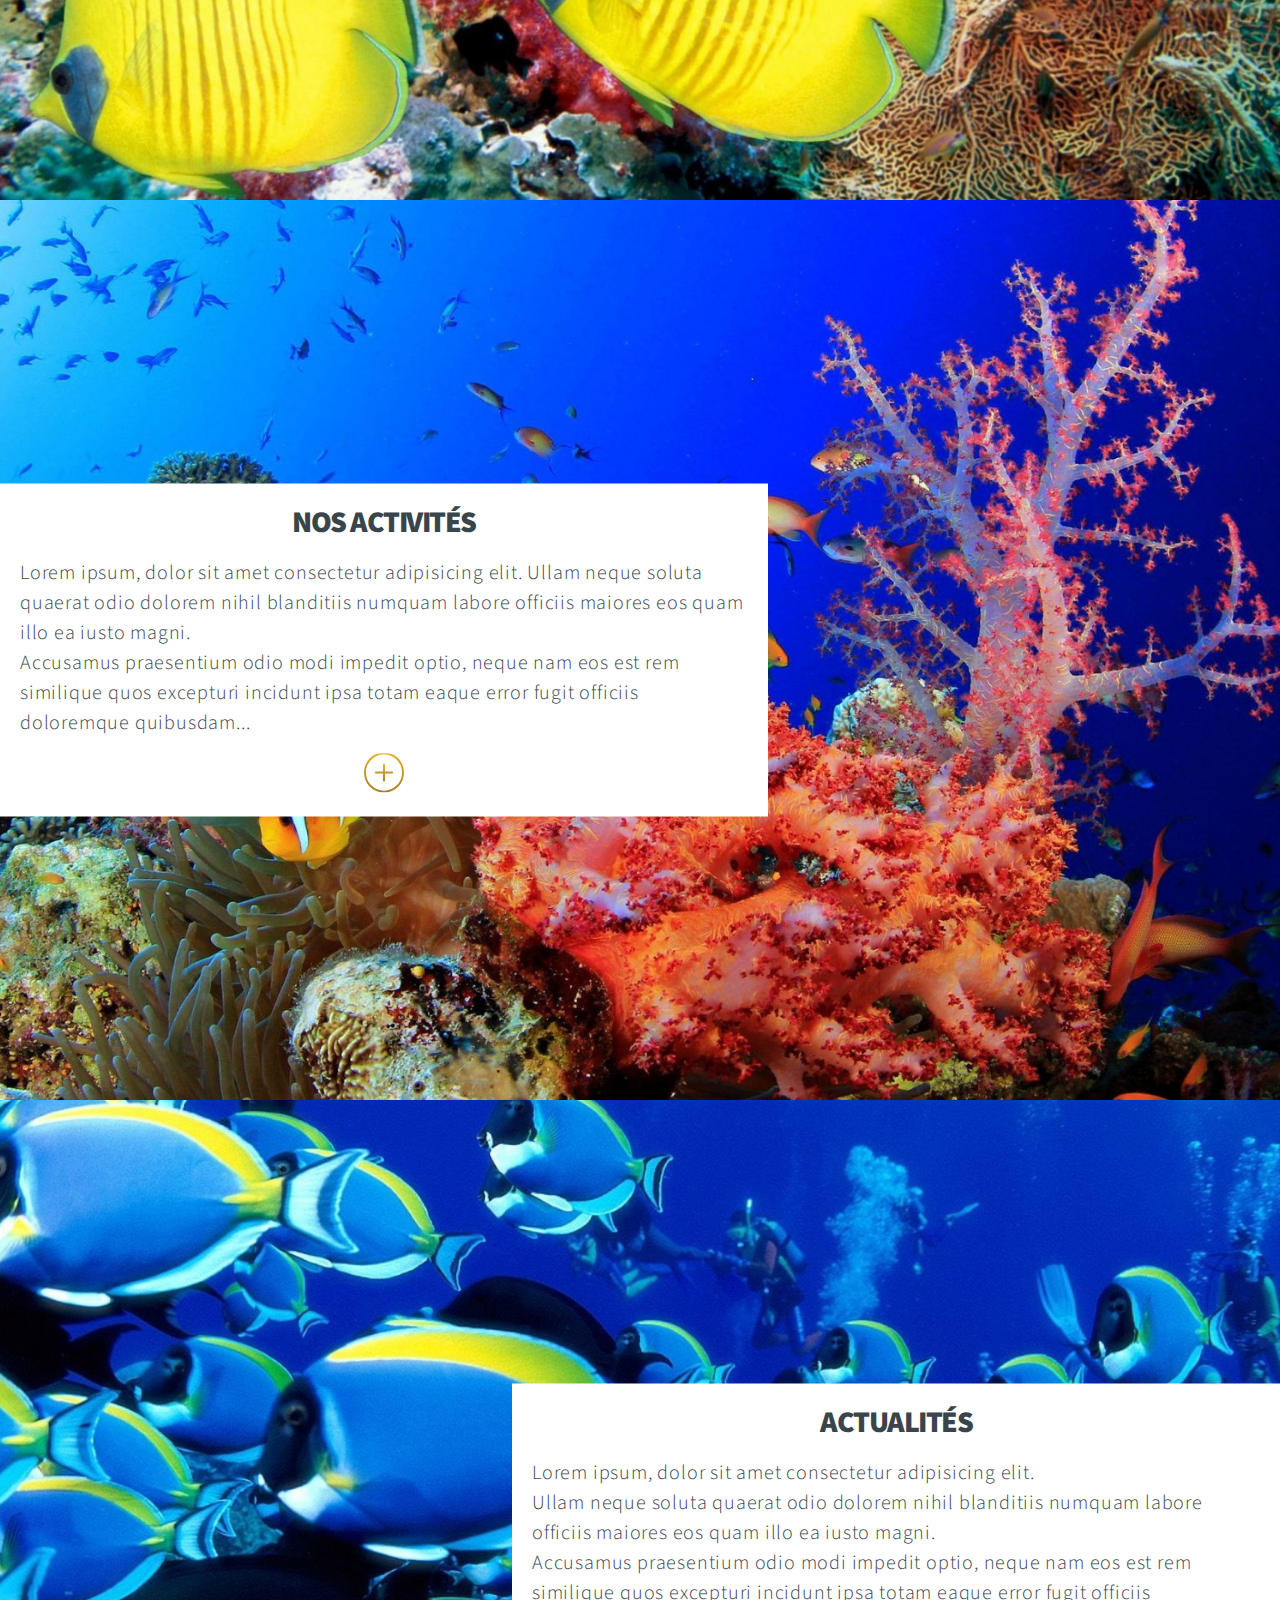
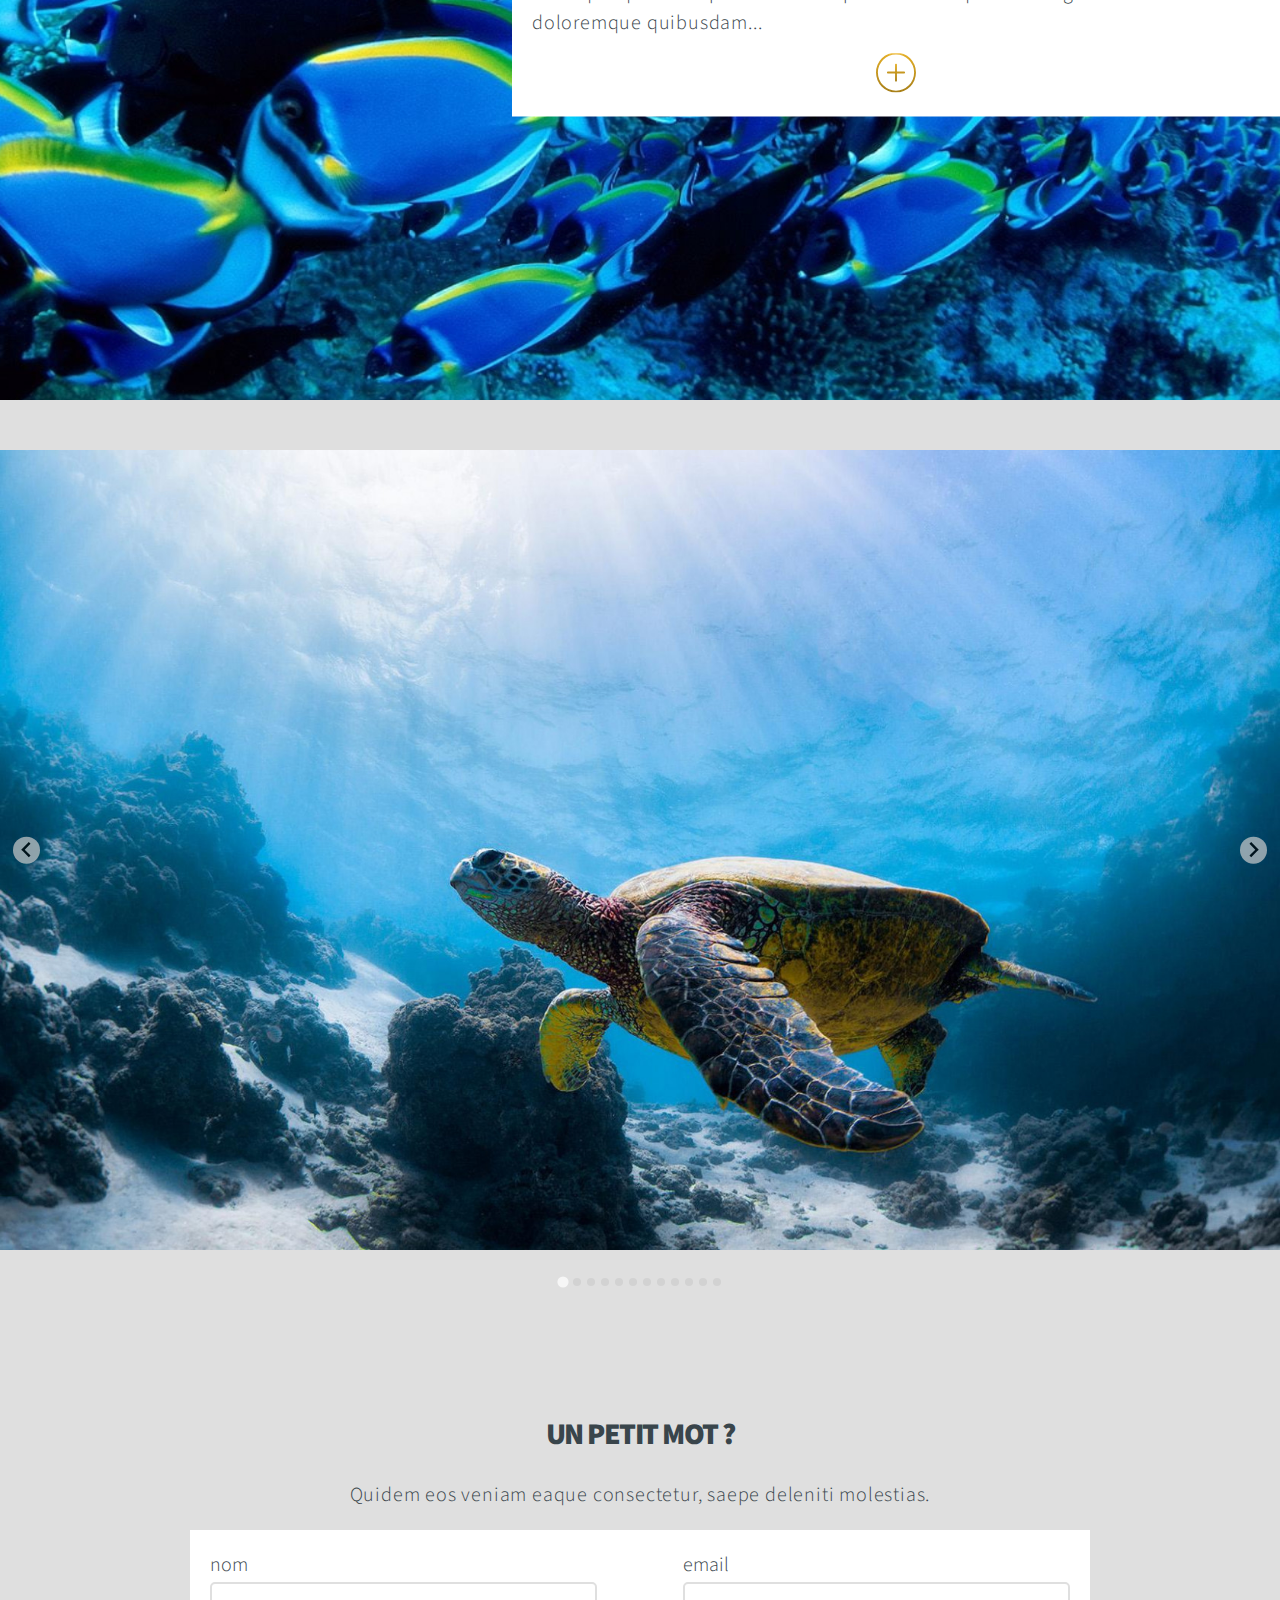
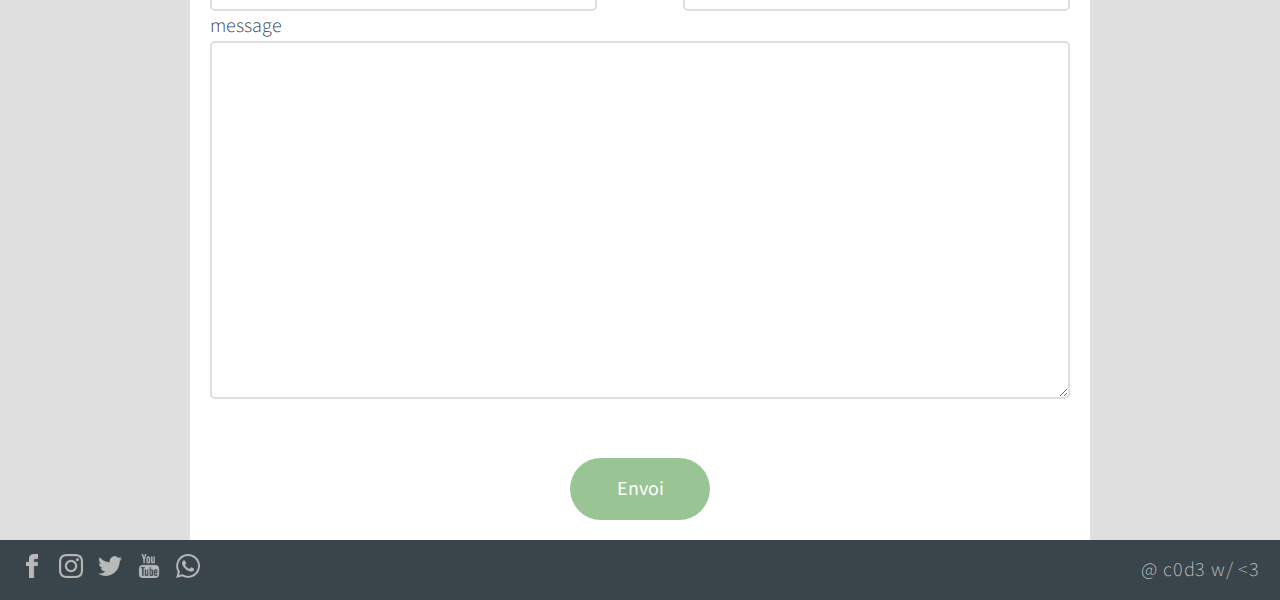
==== commit 6382c191: "Responsive OK" ====
--- a/index.html
+++ b/index.html
@@ -40,7 +40,7 @@
         </div>
       </section>
       <section id="team" class="index-section scroll-snap-align">
-        <article class="team-container">
+        <article class="article-right">
           <div class="team-content article-content">
             <h2 class="team-title">l'équipe</h1>
             <p class="article-p team-p">Lorem ipsum dolor sit amet consectetur adipisicing elit. Vero voluptates illo possimus vel minus quis fuga. Doloremque minima quo, fugiat asperiores, quisquam, cum a voluptatem qui dolores in nihil distinctio. <br>
@@ -50,7 +50,7 @@
         </article>
       </section>
       <section id="work" class="index-section scroll-snap-align">
-        <article class="work-container">
+        <article class="article-left">
           <div class="work-content article-content">
             <h2 class="work-title">nos activités</h1>
             <p class="article-p work-p">Lorem ipsum, dolor sit amet consectetur adipisicing elit. Ullam neque soluta quaerat odio dolorem nihil blanditiis numquam labore officiis maiores eos quam illo ea iusto magni. <br>
@@ -60,7 +60,7 @@
         </article>
       </section>
       <section id="news" class="index-section scroll-snap-align">
-        <article class="news-container">
+        <article class="article-right">
           <div class="news-content article-content">
             <h2 class="news-title">Actualités</h1>
             <p class="article-p work-p">Lorem ipsum, dolor sit amet consectetur adipisicing elit. <br>
--- a/sass/main.css
+++ b/sass/main.css
@@ -312,7 +312,7 @@
   -webkit-box-align: center;
       -ms-flex-align: center;
           align-items: center;
-  color: rgba(185, 186, 187, 0.5);
+  color: #B9B9BA;
 }
 
 footer .social {
@@ -331,8 +331,15 @@
 }
 
 footer img {
-  height: 1.1rem;
-  width: 1.1rem;
+  height: 1.2rem;
+  width: 1.2rem;
+  -webkit-transition: all .2s;
+  transition: all .2s;
+}
+
+footer img:hover {
+  -webkit-transform: scale(1.2);
+          transform: scale(1.2);
 }
 
 .splide {
@@ -357,16 +364,20 @@
   width: 7rem;
   margin: 0 auto;
   border: none;
-  -webkit-transition-duration: 500ms;
-          transition-duration: 500ms;
+  -webkit-transition-duration: 300ms;
+          transition-duration: 300ms;
 }
 
 .btn-form:hover {
   background-color: #a9cea4;
+  -webkit-transform: scale(1.1);
+          transform: scale(1.1);
 }
 
 .btn-form:active {
   background-color: #71926e;
+  -webkit-transform: none;
+          transform: none;
 }
 
 html {
@@ -407,29 +418,58 @@
 }
 
 .index-section {
-  display: -webkit-box;
-  display: -ms-flexbox;
-  display: flex;
-  -webkit-box-align: center;
-      -ms-flex-align: center;
-          align-items: center;
+  position: relative;
   height: 100vh;
   width: 100%;
   background: center / cover no-repeat;
 }
 
 .index-section article {
+  position: absolute;
+  top: 50%;
+  left: 50%;
+  -webkit-transform: translate(-50%, -50%);
+          transform: translate(-50%, -50%);
   width: 80%;
-  margin: auto 0;
   background-color: white;
-  margin: 0 auto;
   padding: 24px 20px;
+}
+
+@media only screen and (min-width: 768px) {
+  .index-section article {
+    width: 60%;
+  }
+}
+
+@media only screen and (min-width: 768px) {
+  .index-section .article-right {
+    left: auto;
+    right: 0;
+    -webkit-transform: translate(0, -50%);
+            transform: translate(0, -50%);
+  }
+}
+
+@media only screen and (min-width: 768px) {
+  .index-section .article-left {
+    left: 0;
+    right: auto;
+    -webkit-transform: translate(0, -50%);
+            transform: translate(0, -50%);
+  }
 }
 
 .index-section .btn-plus {
   margin: 15px auto 0 auto;
   height: 40px;
   width: 40px;
+  -webkit-transition: all .2s;
+  transition: all .2s;
+}
+
+.index-section .btn-plus:hover {
+  -webkit-transform: scale(1.2);
+          transform: scale(1.2);
 }
 
 .index-section h2 {
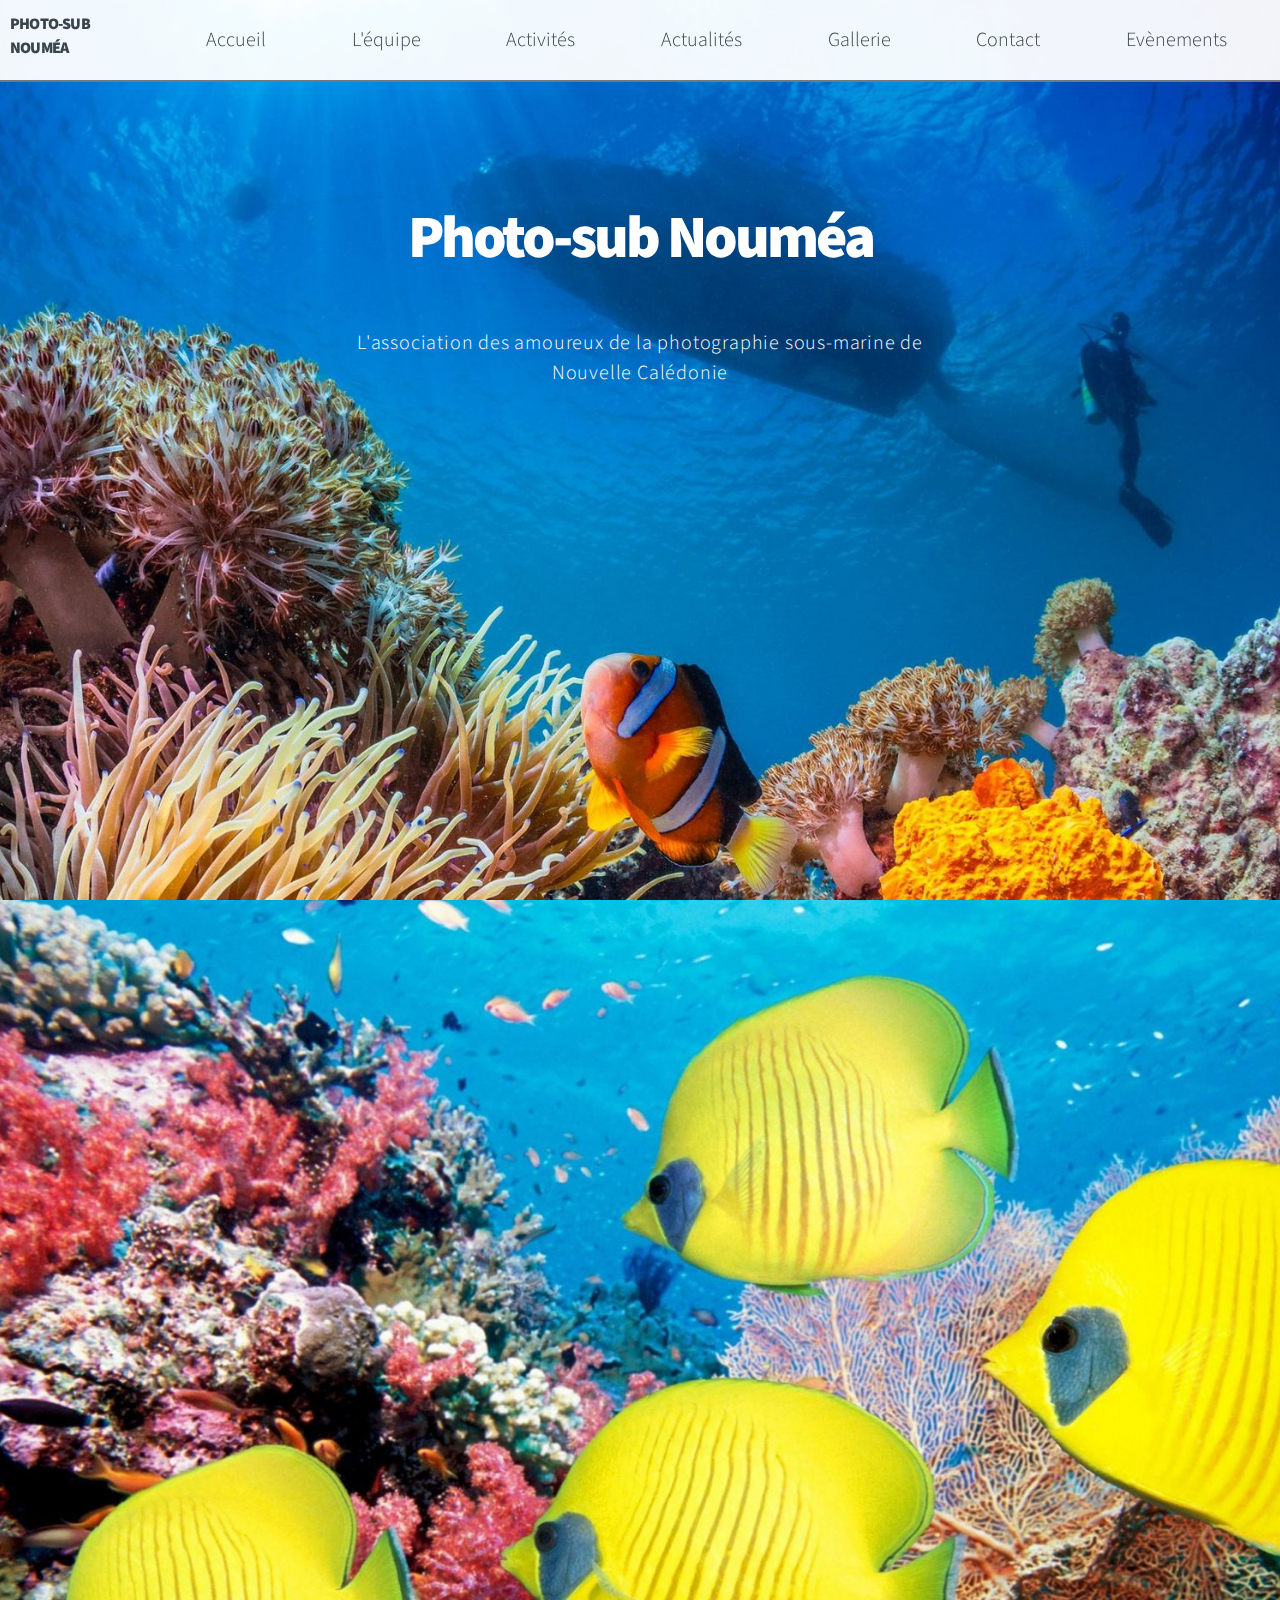
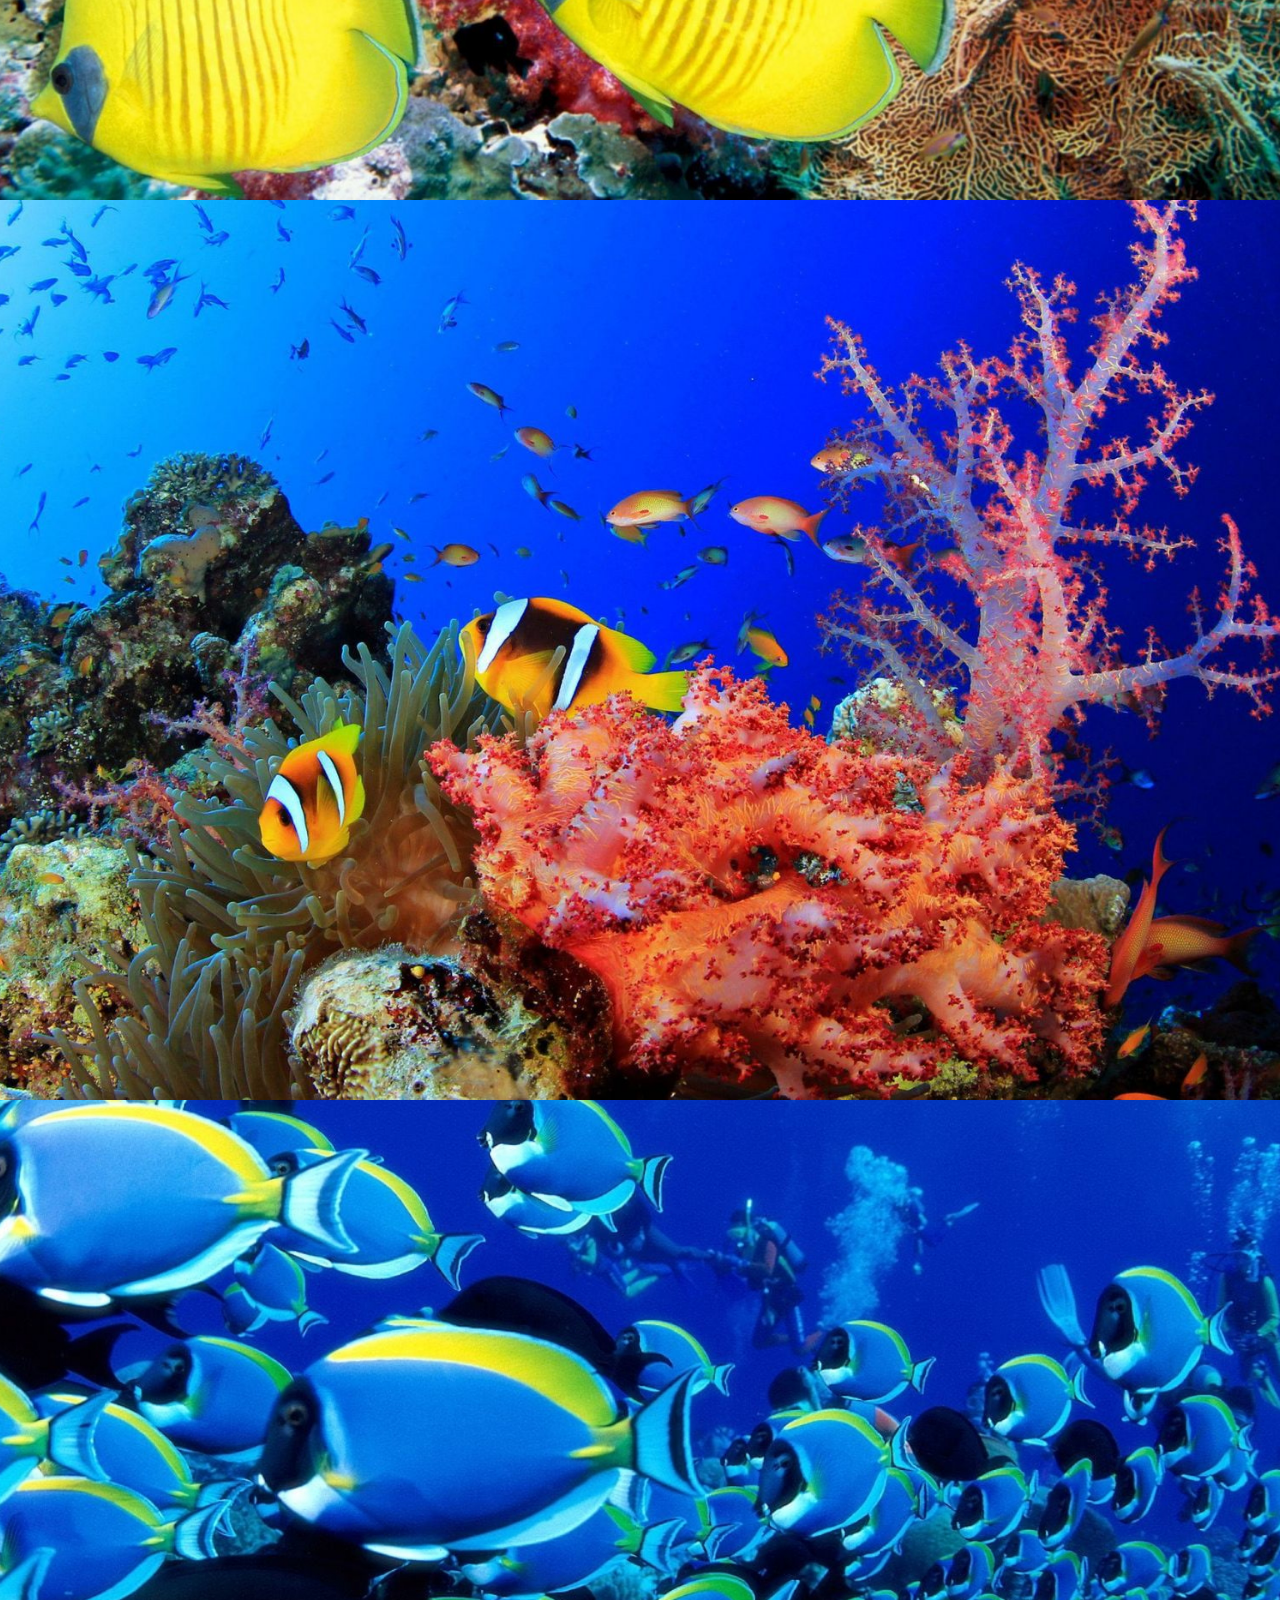
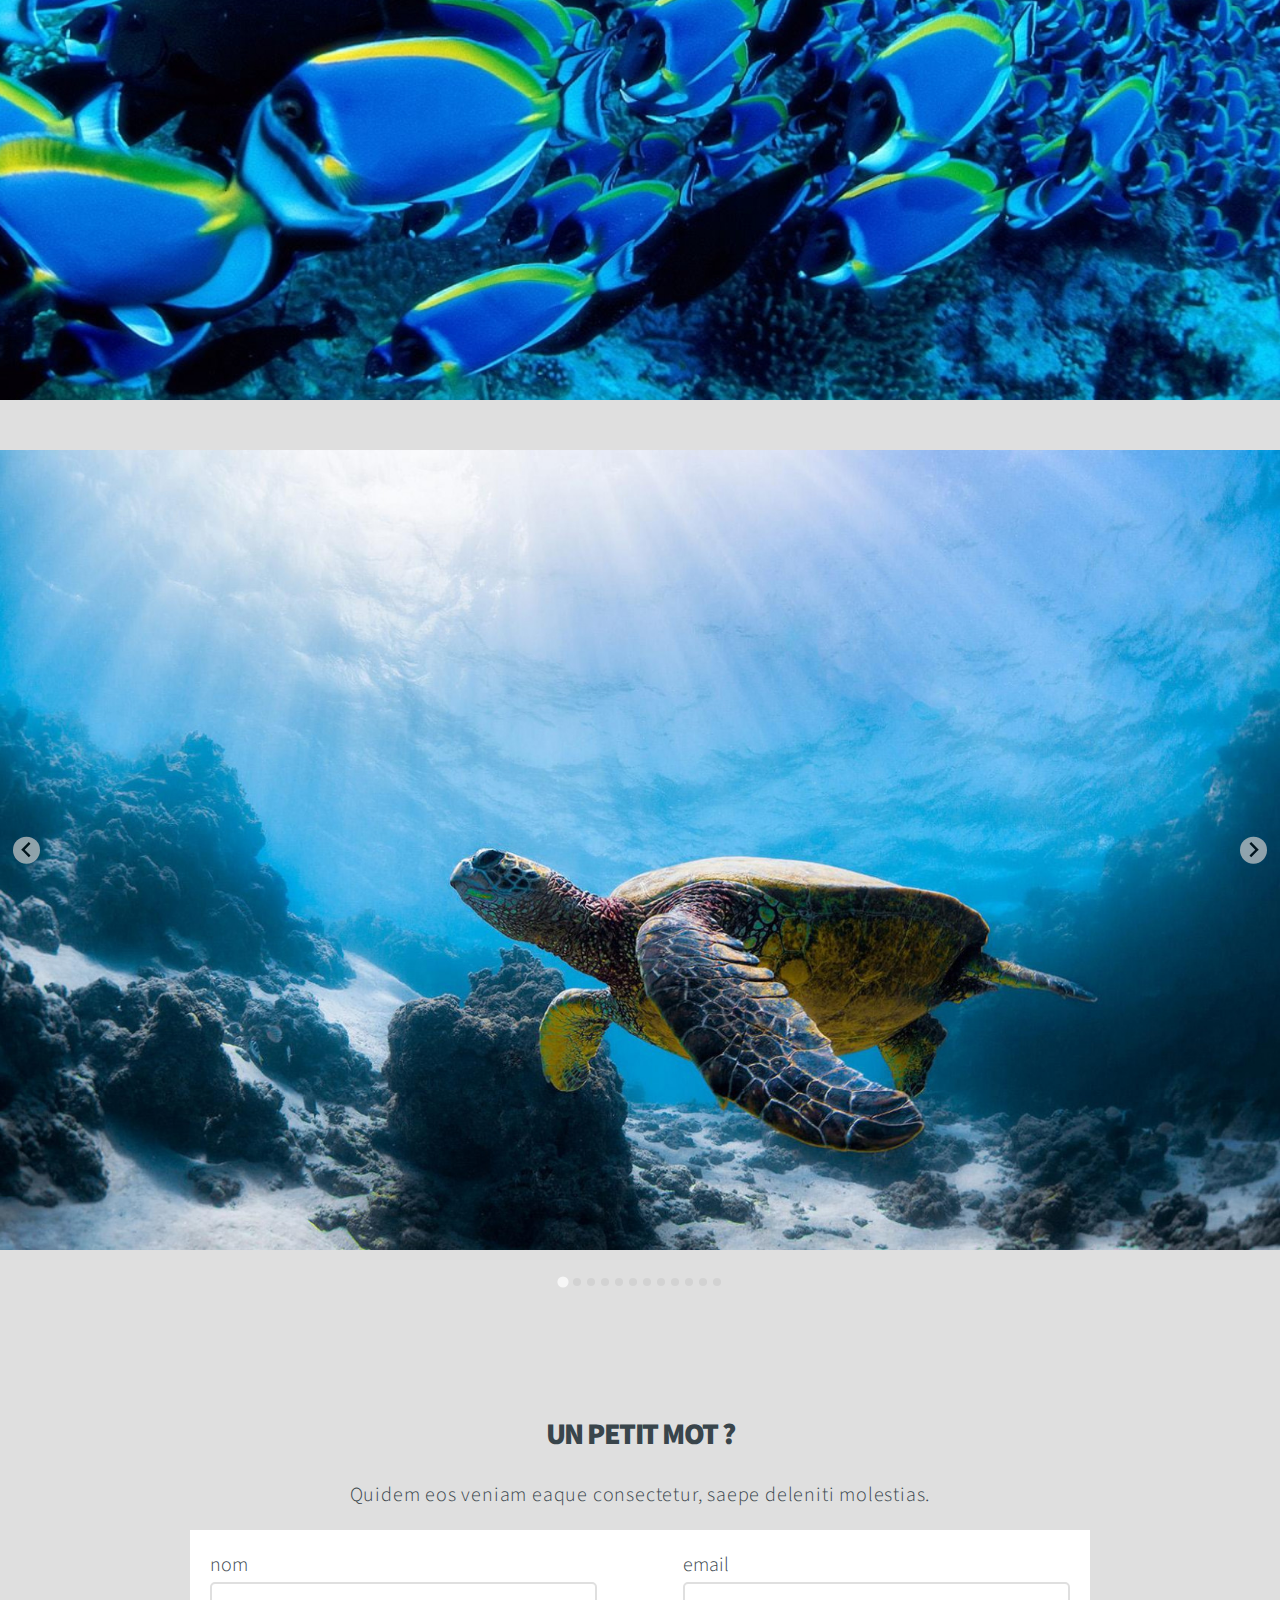
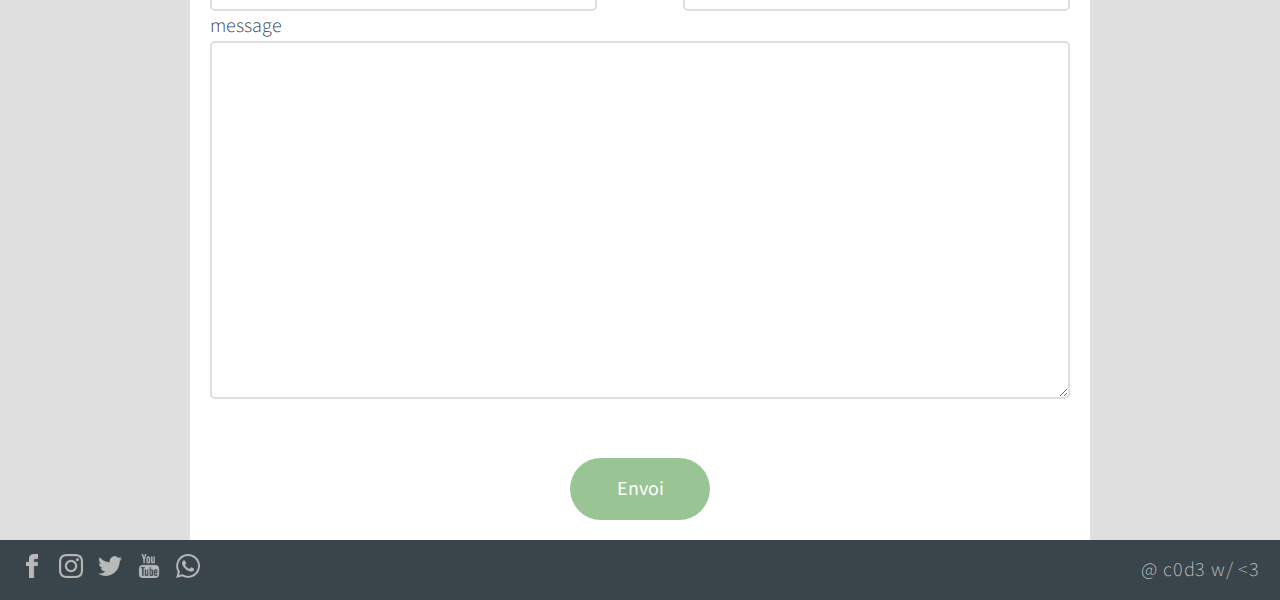
==== commit 4050357f: "Index.html ok" ====
--- a/index.html
+++ b/index.html
@@ -40,7 +40,7 @@
         </div>
       </section>
       <section id="team" class="index-section scroll-snap-align">
-        <article class="article-right">
+        <article class="article-index article-right">
           <div class="team-content article-content">
             <h2 class="team-title">l'équipe</h1>
             <p class="article-p team-p">Lorem ipsum dolor sit amet consectetur adipisicing elit. Vero voluptates illo possimus vel minus quis fuga. Doloremque minima quo, fugiat asperiores, quisquam, cum a voluptatem qui dolores in nihil distinctio. <br>
@@ -50,7 +50,7 @@
         </article>
       </section>
       <section id="work" class="index-section scroll-snap-align">
-        <article class="article-left">
+        <article class="article-index article-left">
           <div class="work-content article-content">
             <h2 class="work-title">nos activités</h1>
             <p class="article-p work-p">Lorem ipsum, dolor sit amet consectetur adipisicing elit. Ullam neque soluta quaerat odio dolorem nihil blanditiis numquam labore officiis maiores eos quam illo ea iusto magni. <br>
@@ -60,7 +60,7 @@
         </article>
       </section>
       <section id="news" class="index-section scroll-snap-align">
-        <article class="article-right">
+        <article class="article-index article-right">
           <div class="news-content article-content">
             <h2 class="news-title">Actualités</h1>
             <p class="article-p work-p">Lorem ipsum, dolor sit amet consectetur adipisicing elit. <br>
--- a/sass/main.css
+++ b/sass/main.css
@@ -207,6 +207,7 @@
   -webkit-box-pack: end;
       -ms-flex-pack: end;
           justify-content: flex-end;
+  overflow: hidden;
 }
 
 #contact .contact-container {
@@ -255,6 +256,8 @@
   -webkit-box-pack: justify;
       -ms-flex-pack: justify;
           justify-content: space-between;
+  -webkit-transition: all .5s;
+  transition: all .5s;
 }
 
 #contact .contact-form input,
@@ -418,44 +421,55 @@
 }
 
 .index-section {
-  position: relative;
+  display: -webkit-box;
+  display: -ms-flexbox;
+  display: flex;
+  -webkit-box-align: center;
+      -ms-flex-align: center;
+          align-items: center;
+  -webkit-box-pack: center;
+      -ms-flex-pack: center;
+          justify-content: center;
   height: 100vh;
   width: 100%;
   background: center / cover no-repeat;
 }
 
+@media only screen and (min-width: 768px) {
+  .index-section {
+    position: relative;
+  }
+}
+
 .index-section article {
-  position: absolute;
-  top: 50%;
-  left: 50%;
-  -webkit-transform: translate(-50%, -50%);
-          transform: translate(-50%, -50%);
   width: 80%;
   background-color: white;
   padding: 24px 20px;
+  -webkit-transition: all .5s;
+  transition: all .5s;
 }
 
 @media only screen and (min-width: 768px) {
   .index-section article {
+    position: absolute;
     width: 60%;
+    top: 50%;
+    -webkit-transform: translate(0, -50%);
+            transform: translate(0, -50%);
   }
 }
 
 @media only screen and (min-width: 768px) {
   .index-section .article-right {
     left: auto;
-    right: 0;
-    -webkit-transform: translate(0, -50%);
-            transform: translate(0, -50%);
+    right: -60%;
   }
 }
 
 @media only screen and (min-width: 768px) {
   .index-section .article-left {
-    left: 0;
+    left: -60%;
     right: auto;
-    -webkit-transform: translate(0, -50%);
-            transform: translate(0, -50%);
   }
 }
 
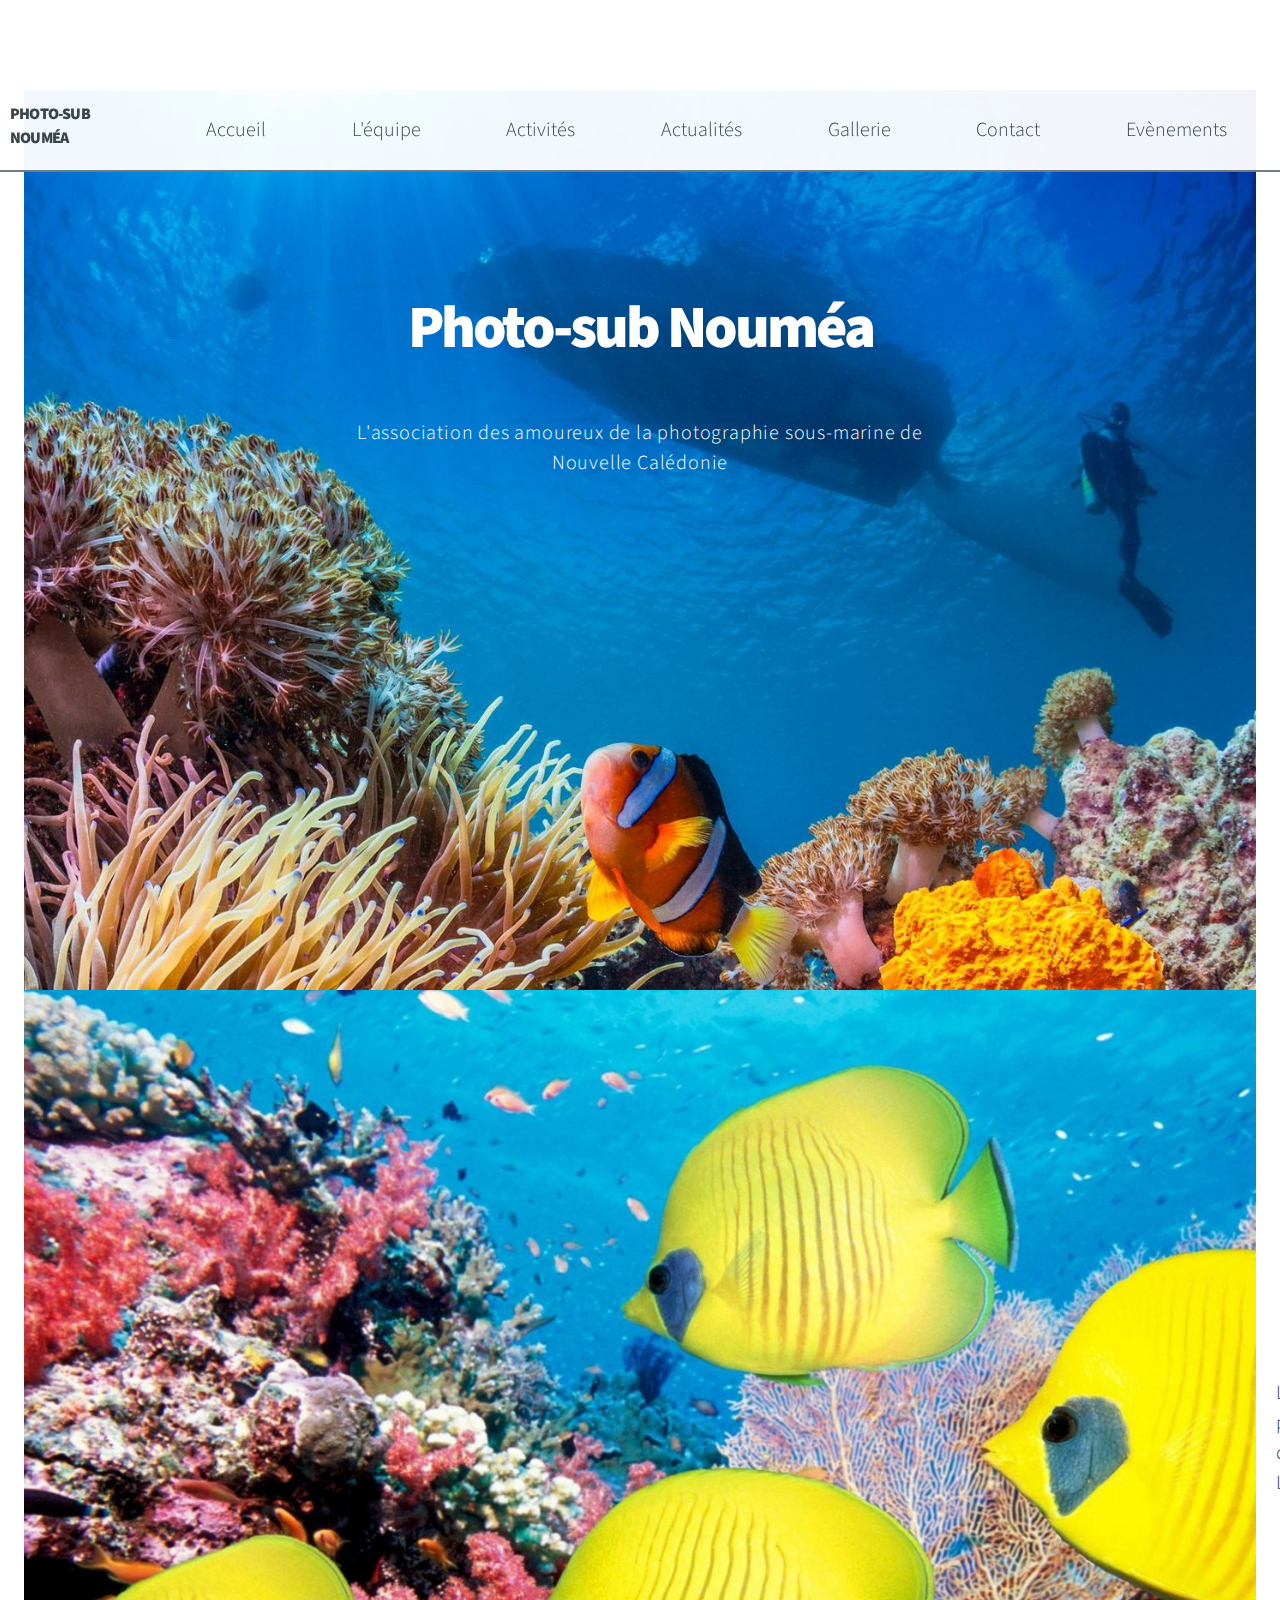
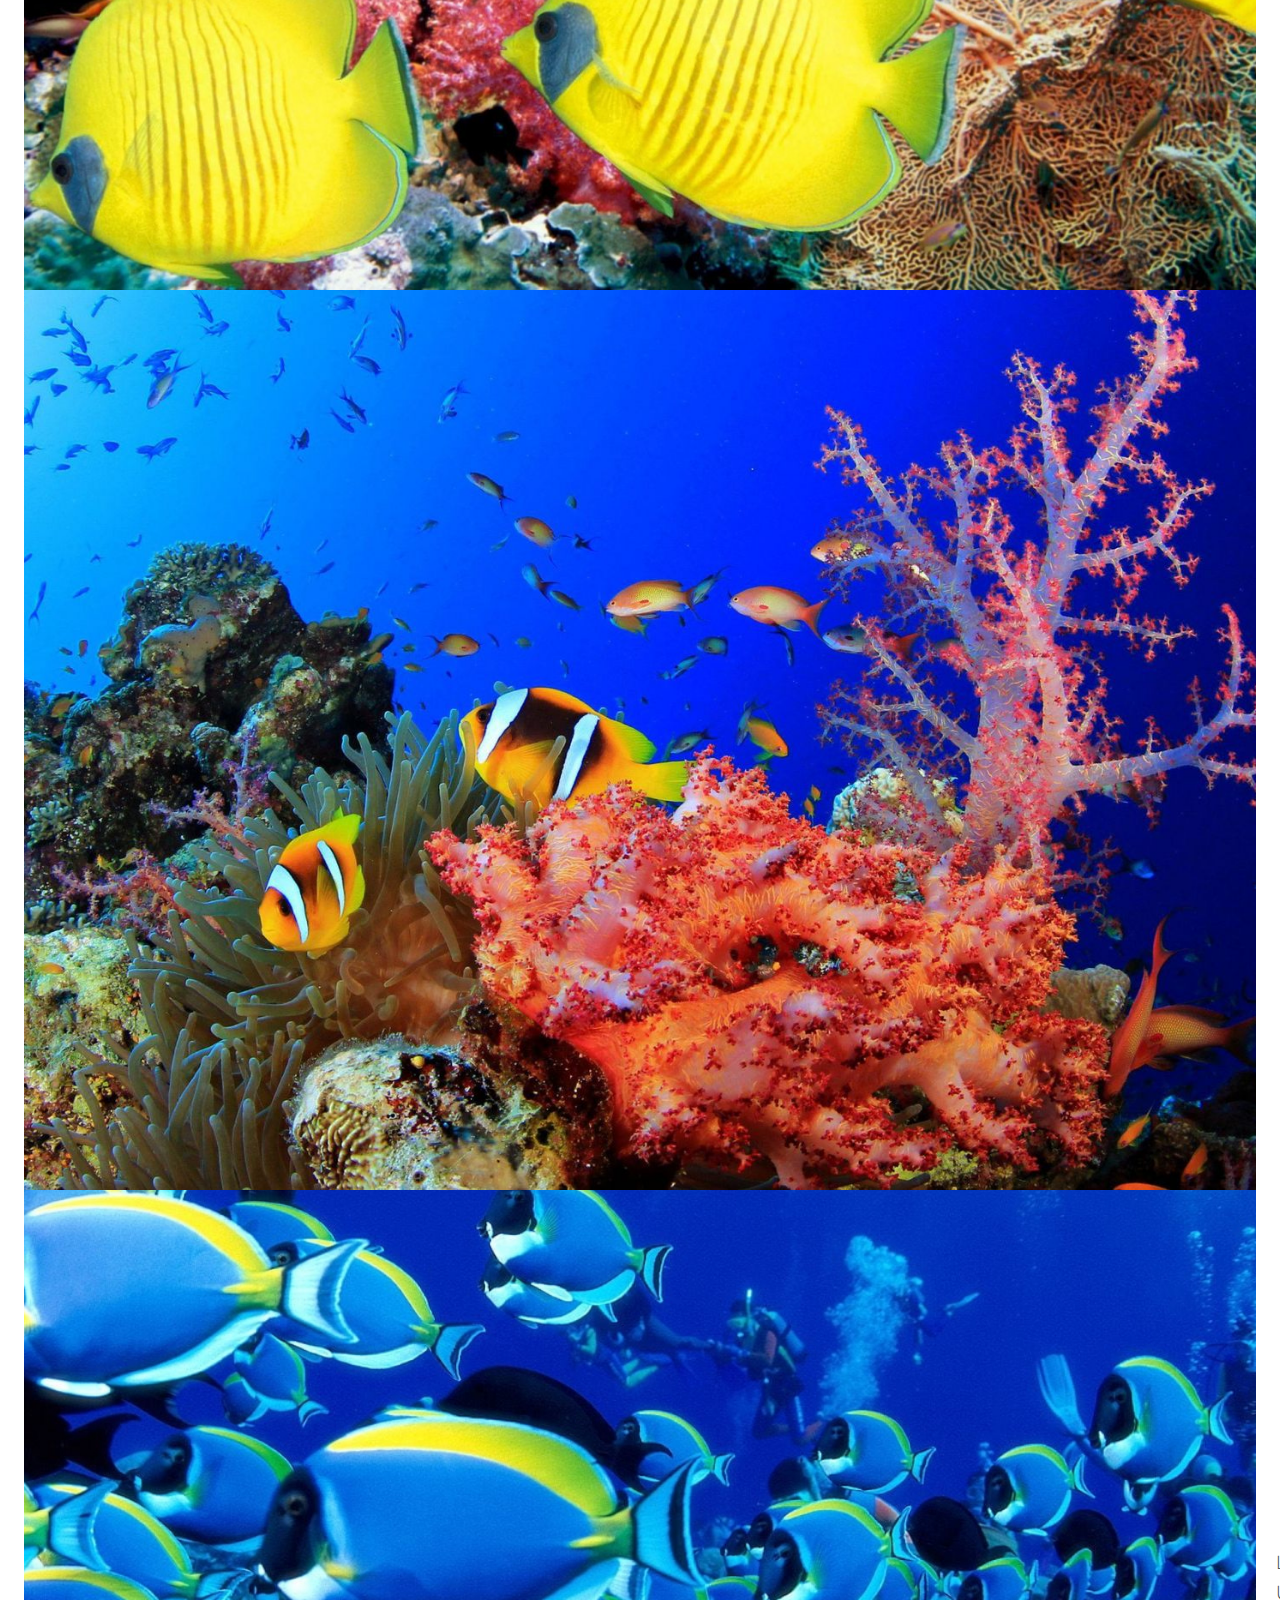
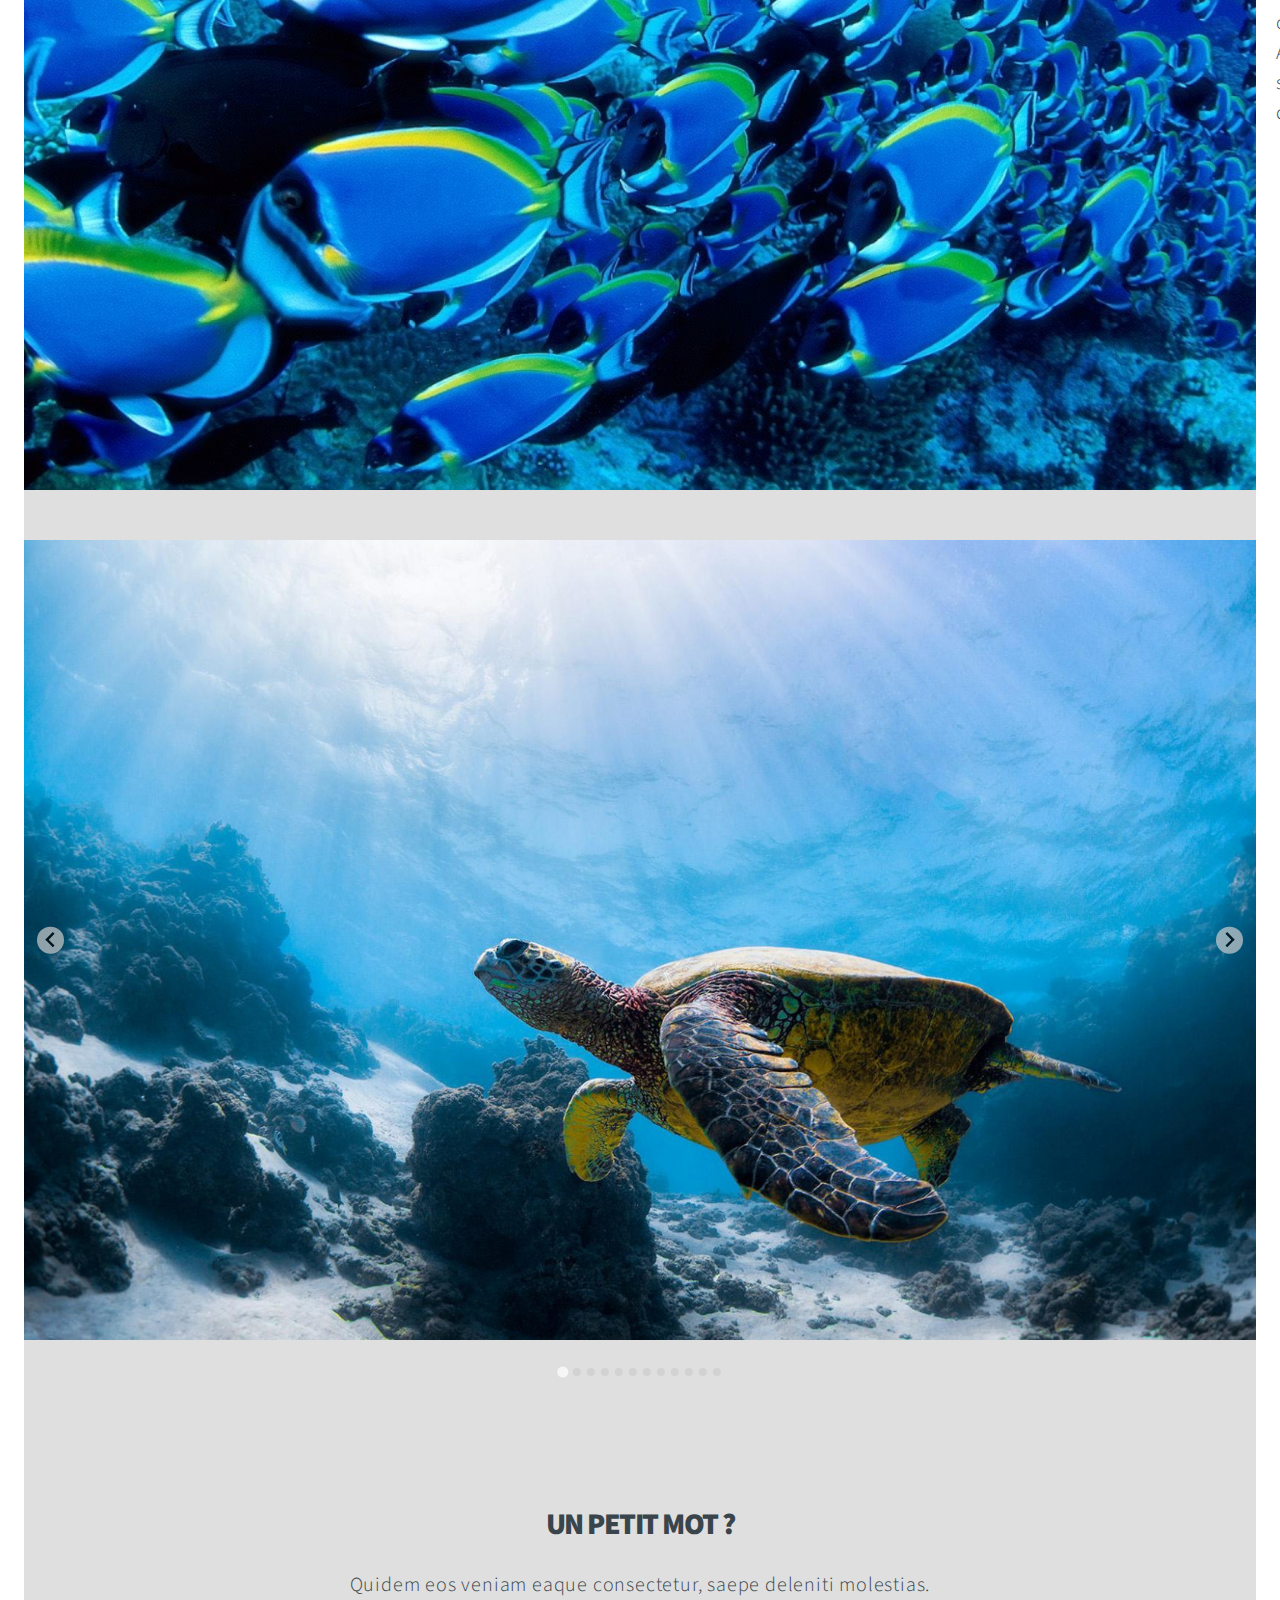
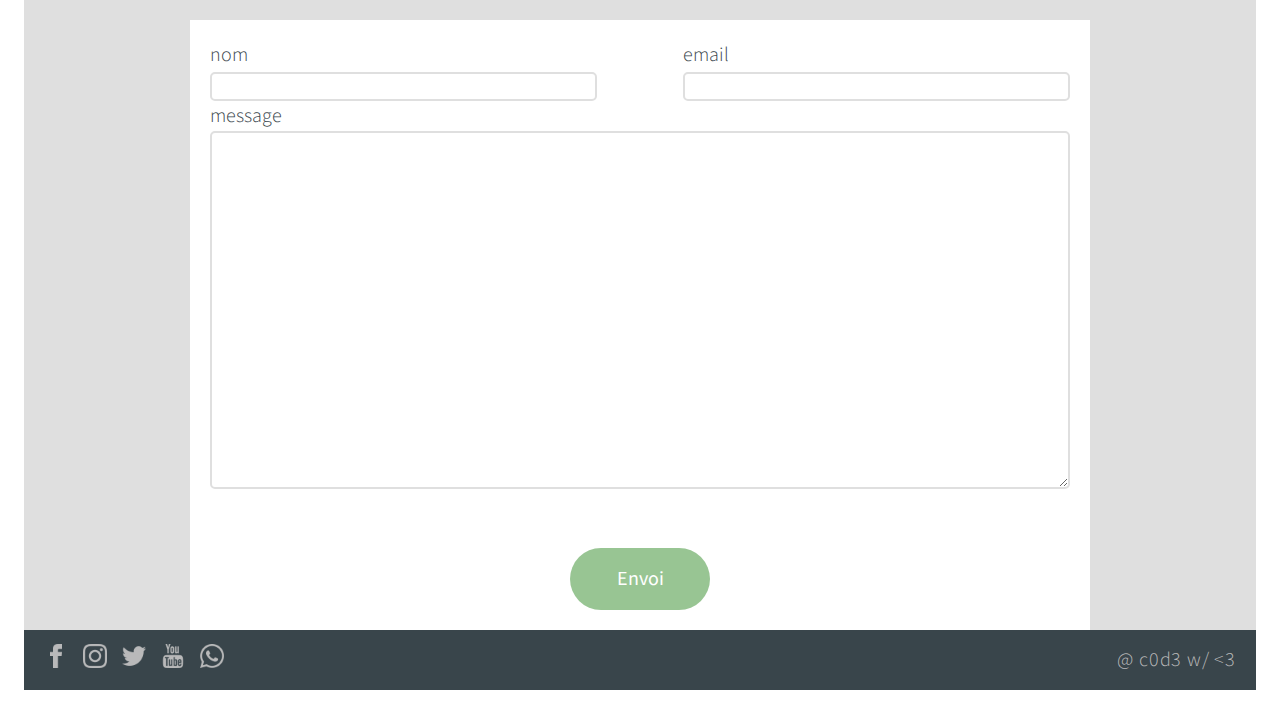
==== commit 1f324263: "Navbar ok" ====
--- a/index.html
+++ b/index.html
@@ -8,9 +8,9 @@
     <link rel="preconnect" href="https://fonts.gstatic.com" crossorigin>
     <link href="https://fonts.googleapis.com/css2?family=Source+Sans+Pro:wght@300;400;900&display=swap" rel="stylesheet"> 
     <link rel="stylesheet" href="node_modules/@splidejs/splide/dist/css/splide.min.css">
-    <title>PhotoSub Nouméa</title>
     <link rel="stylesheet" href="/sass/splide.min.css">
     <link rel="stylesheet" href="/sass/main.css" />    
+    <title>PhotoSub Nouméa</title>
   </head>
   <body>
     <header>
@@ -18,18 +18,19 @@
         <div class="nav-list">
         <h2 class="logo">Photo-sub Nouméa</h2>
         <ul class="nav-menu">
-          <li class="nav-item" id="btn-home" onclick="scrollFromMenu(0)">Accueil</li>
-          <li id="btn-team" class="nav-item" onclick="scrollFromMenu(1)">L'équipe</li>
-          <li id="btn-work" class="nav-item" onclick="scrollFromMenu(2)">Activités</li>
-          <li id="btn-news" class="nav-item" onclick="scrollFromMenu(3)">Actualités</li>
-          <li id="btn-gallery" class="nav-item" onclick="scrollFromMenu(4)">Gallerie</li>
-          <li id="btn-contact" class="nav-item" onclick="scrollFromMenu(5)">Contact</li>
-          <li class="nav-item"><a href="#">Evènements</a></li>
+          <li class="nav-item" id="btn-home" >Accueil</li>
+          <li id="btn-team" class="nav-item" >L'équipe</li>
+          <li id="btn-work" class="nav-item" >Activités</li>
+          <li id="btn-news" class="nav-item" >Actualités</li>
+          <li id="btn-gallery" class="nav-item" >Gallerie</li>
+          <li id="btn-contact" class="nav-item" >Contact</li>
+          <li class="nav-item"><a href="./events.html">Evènements</a></li>
         </ul>
       </div>
        <div id="nav-icon"><img src="./ressources/icon/bars-solid.svg" alt="menu"
         /></div>
       </nav>
+      
     </header>
     <main>
       <section id="home" class="scroll-snap-align" >
--- a/sass/main.css
+++ b/sass/main.css
@@ -100,6 +100,13 @@
   text-transform: uppercase;
 }
 
+h3 {
+  font-size: 1.2rem;
+  letter-spacing: -0.05em;
+  font-weight: 400;
+  text-transform: uppercase;
+}
+
 p {
   line-height: 1.5em;
   letter-spacing: 0.04em;
@@ -386,6 +393,7 @@
 html {
   -ms-scroll-snap-type: y mandatory;
       scroll-snap-type: y mandatory;
+  scroll-behavior: smooth;
 }
 
 .scroll-snap-align {
@@ -445,8 +453,8 @@
   width: 80%;
   background-color: white;
   padding: 24px 20px;
-  -webkit-transition: all .5s;
-  transition: all .5s;
+  -webkit-transition: all 0.5s;
+  transition: all 0.5s;
 }
 
 @media only screen and (min-width: 768px) {
@@ -477,8 +485,8 @@
   margin: 15px auto 0 auto;
   height: 40px;
   width: 40px;
-  -webkit-transition: all .2s;
-  transition: all .2s;
+  -webkit-transition: all 0.2s;
+  transition: all 0.2s;
 }
 
 .index-section .btn-plus:hover {
@@ -520,4 +528,32 @@
     background-image: url(/ressources/img/news.jpg);
   }
 }
+
+main {
+  padding: 60px 24px 24px;
+}
+
+@media only screen and (min-width: 768px) {
+  main {
+    padding-top: 80px;
+  }
+}
+
+@media only screen and (min-width: 992px) {
+  main {
+    padding-top: 90px;
+  }
+}
+
+.event-items {
+  border: solid 3px #39454B;
+  border-radius: 6px;
+  margin: 5px;
+  padding: 10px;
+}
+
+.event-item1 img {
+  width: 100%;
+  height: auto;
+}
 /*# sourceMappingURL=main.css.map */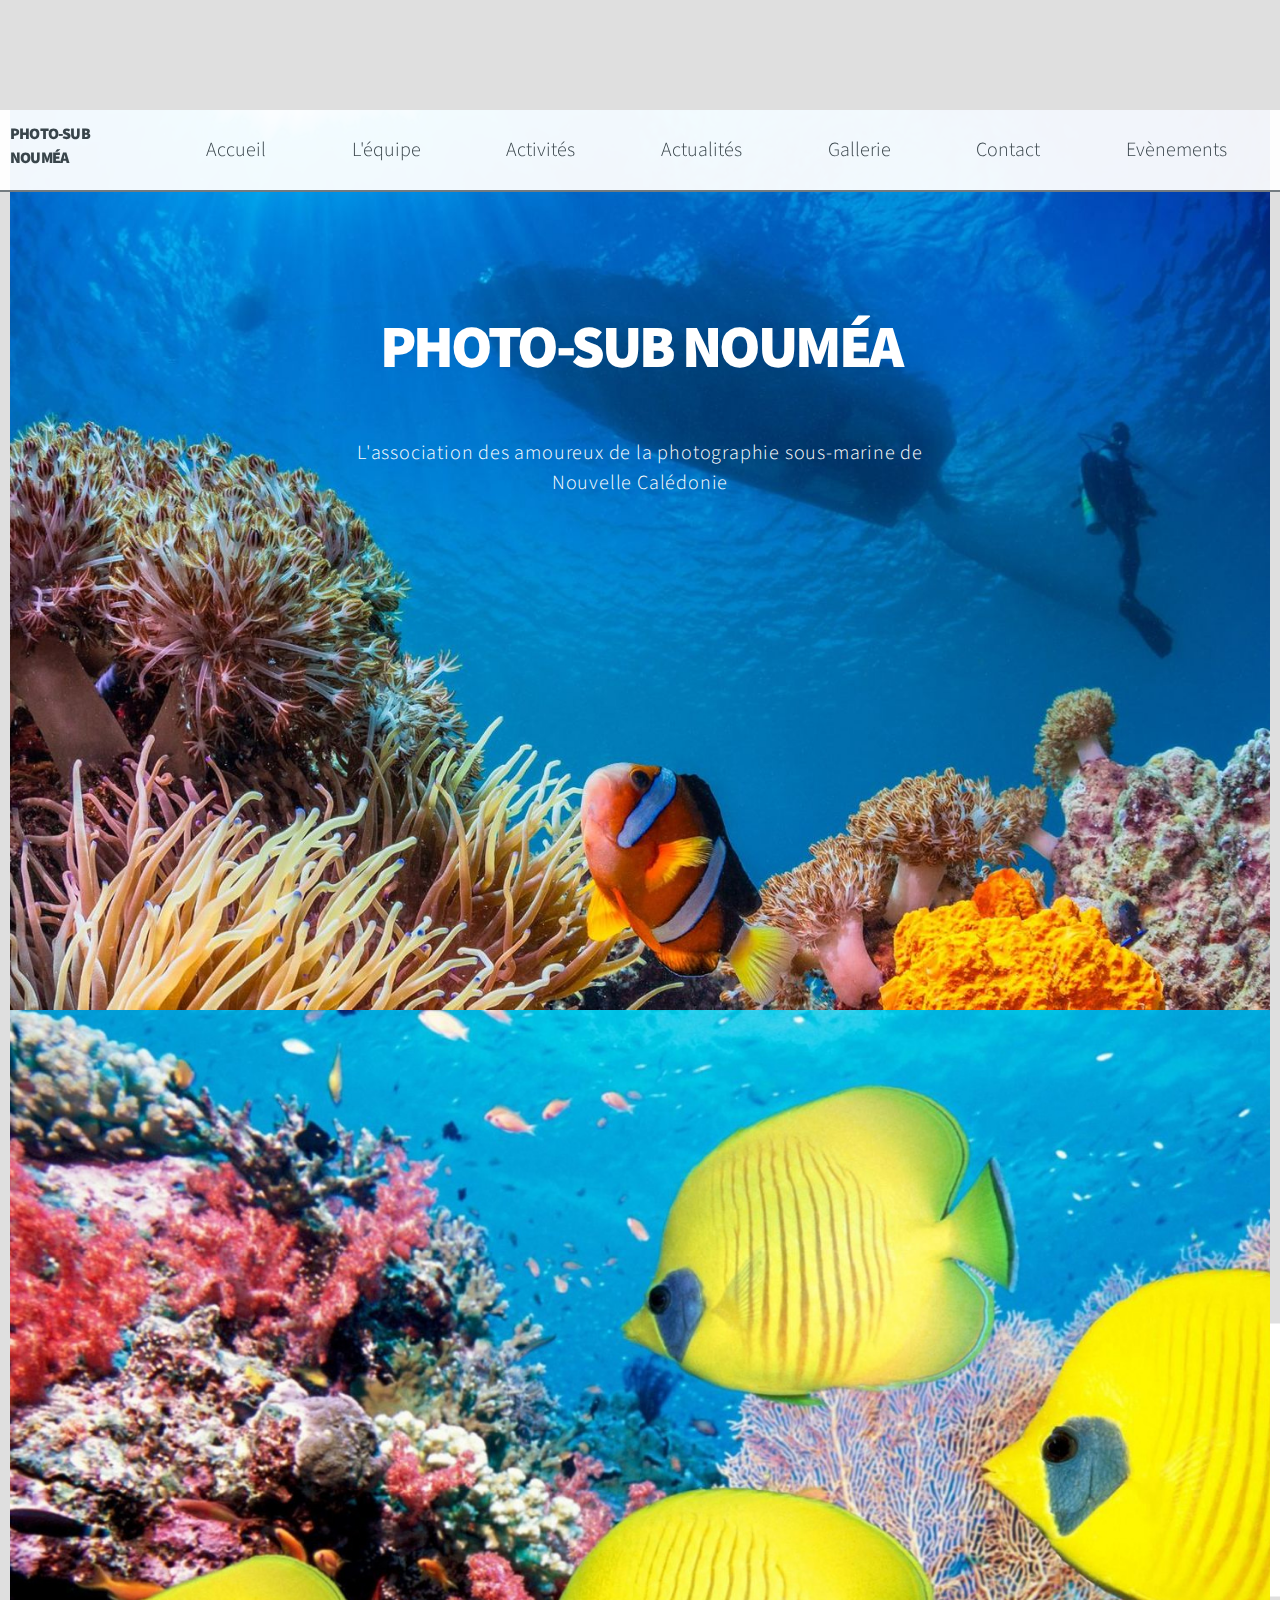
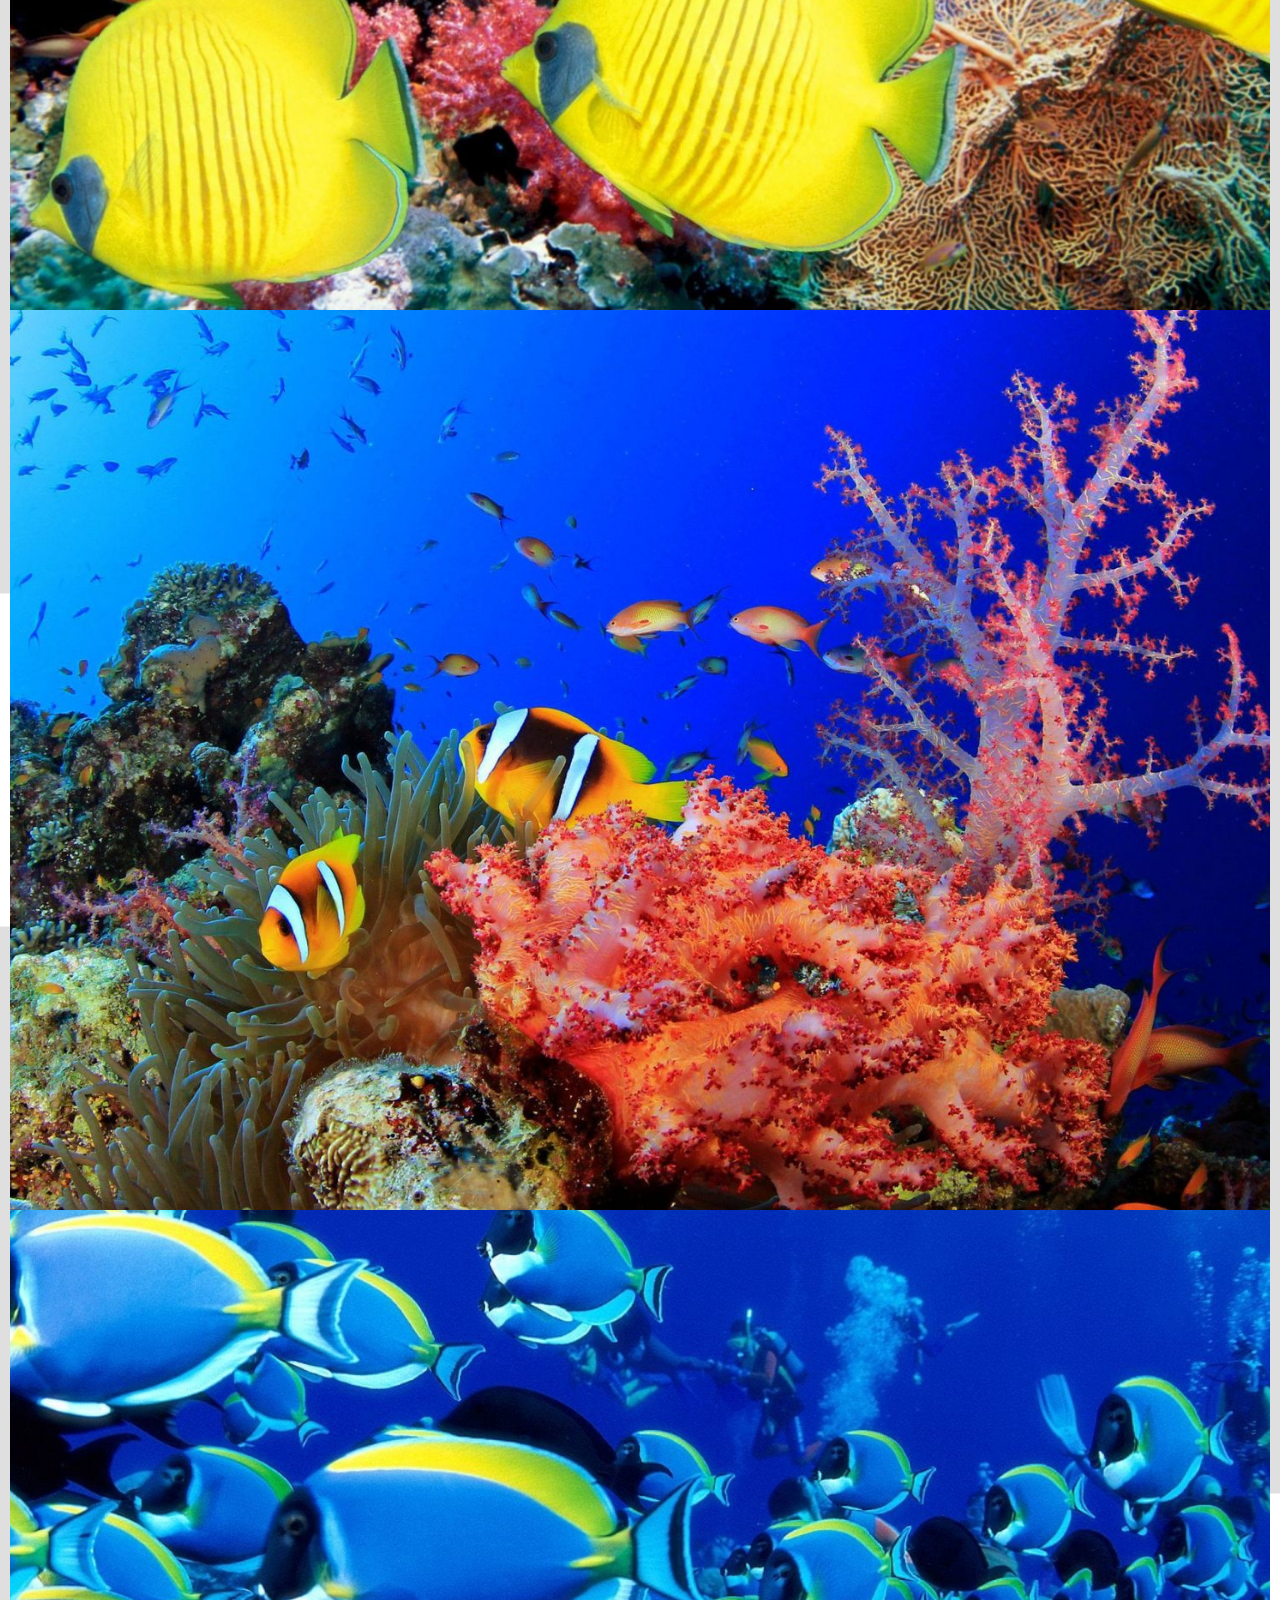
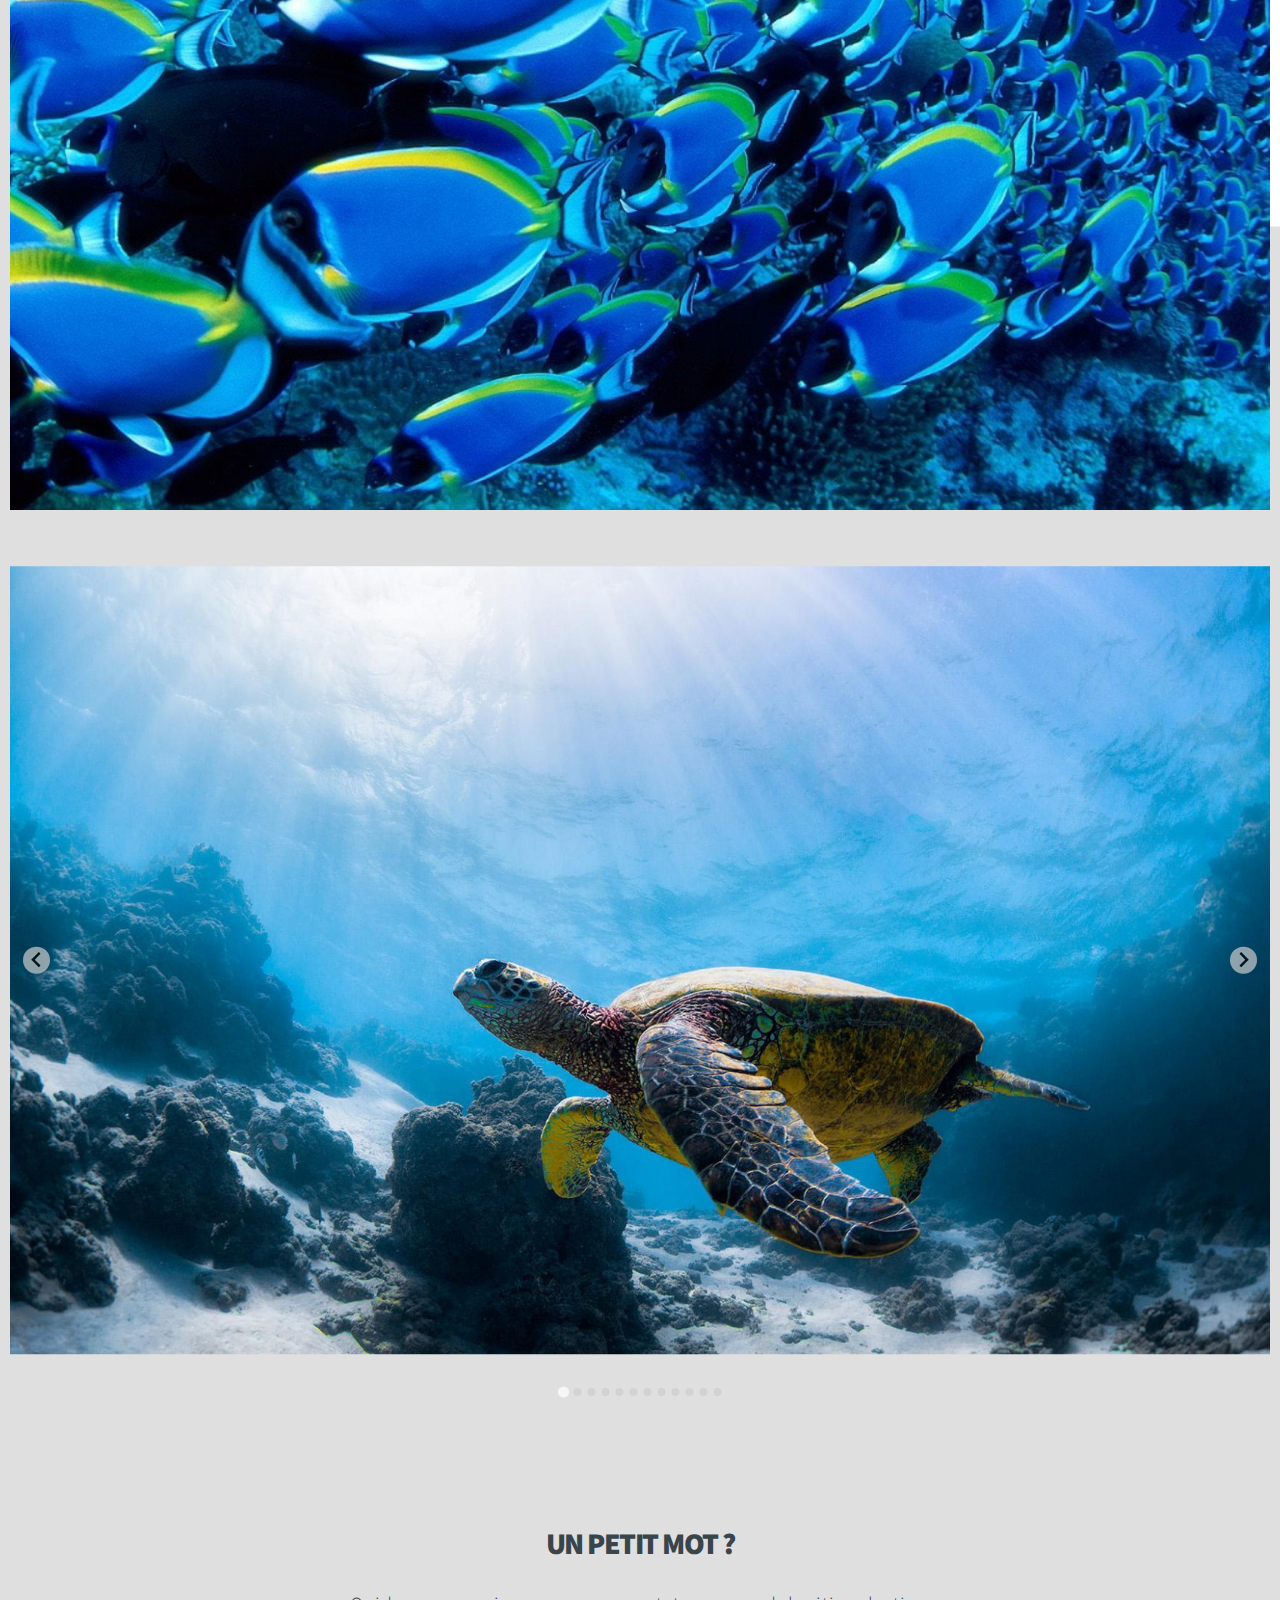
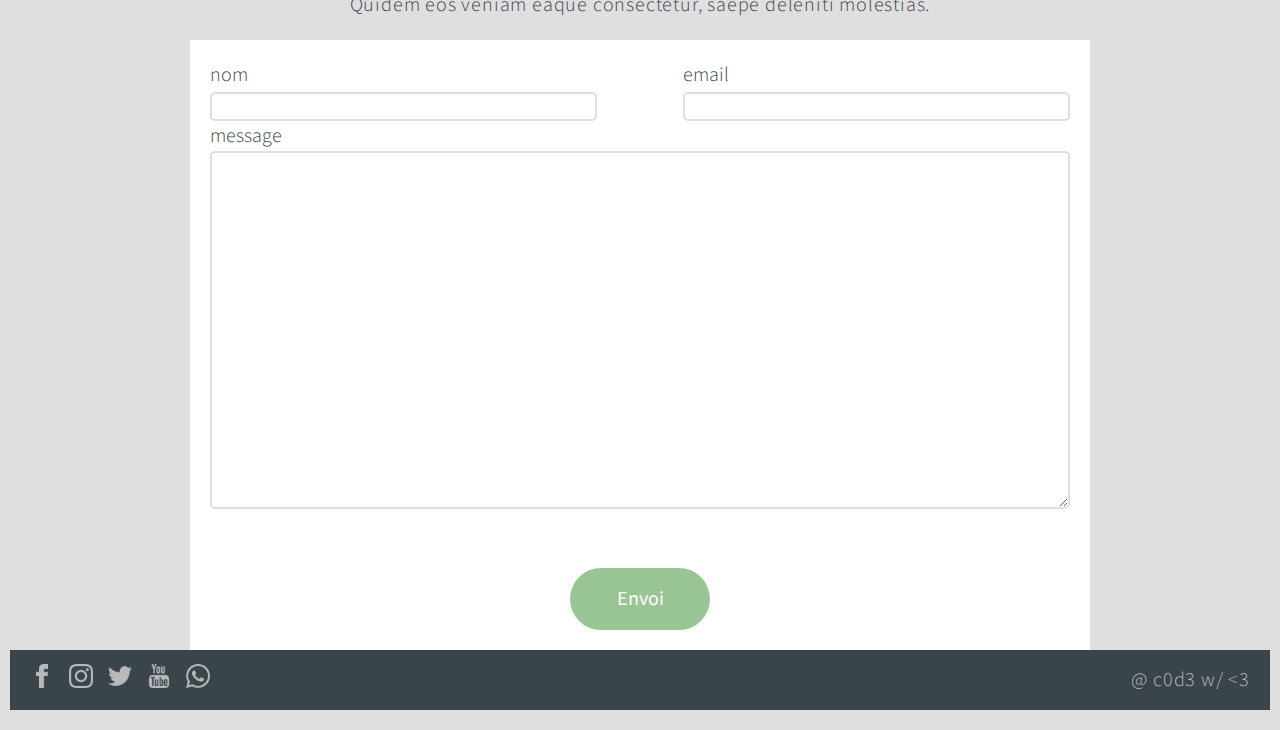
==== commit f1f01fb2: "100% Complete" ====
--- a/index.html
+++ b/index.html
@@ -46,7 +46,7 @@
             <h2 class="team-title">l'équipe</h1>
             <p class="article-p team-p">Lorem ipsum dolor sit amet consectetur adipisicing elit. Vero voluptates illo possimus vel minus quis fuga. Doloremque minima quo, fugiat asperiores, quisquam, cum a voluptatem qui dolores in nihil distinctio. <br>
             Lorem ipsum dolor sit amet consectetur, adipisicing elit...</p>
-            <div class="team-btn btn-plus"><a href="#"><img src="/ressources/icon/plus-gold-plus-plus.svg" alt="plus d'info"></a></div>
+            <div class="team-btn btn-plus"><a href="./info.html"><img src="/ressources/icon/plus-gold-plus-plus.svg" alt="plus d'info"></a></div>
           </div>
         </article>
       </section>
@@ -56,7 +56,7 @@
             <h2 class="work-title">nos activités</h1>
             <p class="article-p work-p">Lorem ipsum, dolor sit amet consectetur adipisicing elit. Ullam neque soluta quaerat odio dolorem nihil blanditiis numquam labore officiis maiores eos quam illo ea iusto magni. <br>
             Accusamus praesentium odio modi impedit optio, neque nam eos est rem similique quos excepturi incidunt ipsa totam eaque error fugit officiis doloremque quibusdam...</p>
-            <div class="work-btn btn-plus"><a href="#"><img src="/ressources/icon/plus-gold-plus-plus.svg" alt="plus d'info"></a></div>
+            <div class="work-btn btn-plus"><a href="./info.html"><img src="/ressources/icon/plus-gold-plus-plus.svg" alt="plus d'info"></a></div>
           </div>
         </article>
       </section>
@@ -67,7 +67,7 @@
             <p class="article-p work-p">Lorem ipsum, dolor sit amet consectetur adipisicing elit. <br>
             Ullam neque soluta quaerat odio dolorem nihil blanditiis numquam labore officiis maiores eos quam illo ea iusto magni. <br>
             Accusamus praesentium odio modi impedit optio, neque nam eos est rem similique quos excepturi incidunt ipsa totam eaque error fugit officiis doloremque quibusdam...</p>
-            <div class="news-btn btn-plus"><a href="#"><img src="/ressources/icon/plus-gold-plus-plus.svg" alt="plus d'info"></a></div>
+            <div class="news-btn btn-plus"><a href="./info.html"><img src="/ressources/icon/plus-gold-plus-plus.svg" alt="plus d'info"></a></div>
           </div>
         </article>
       </section>
--- a/sass/main.css
+++ b/sass/main.css
@@ -352,6 +352,26 @@
           transform: scale(1.2);
 }
 
+.event-grid {
+  display: -ms-grid;
+  display: grid;
+  -ms-grid-columns: (minmax(200px, 1fr))[auto-fit];
+      grid-template-columns: repeat(auto-fit, minmax(200px, 1fr));
+  grid-gap: .5rem;
+  justify-items: center;
+  -webkit-box-align: start;
+      -ms-flex-align: start;
+          align-items: start;
+  margin: 0;
+  padding: 0;
+}
+
+@media only screen and (max-width: 550px) {
+  .event-grid {
+    display: block;
+  }
+}
+
 .splide {
   height: 100vh;
   background-color: #dfdfdf;
@@ -529,19 +549,22 @@
   }
 }
 
-main {
-  padding: 60px 24px 24px;
-}
-
-@media only screen and (min-width: 768px) {
-  main {
-    padding-top: 80px;
+.event-container {
+  background-color: #DFDFDF;
+  max-width: 1000px;
+  margin: 0 auto;
+  padding: 80px 24px 24px;
+}
+
+@media only screen and (min-width: 768px) {
+  .event-container {
+    padding-top: 100px;
   }
 }
 
 @media only screen and (min-width: 992px) {
-  main {
-    padding-top: 90px;
+  .event-container {
+    padding-top: 110px;
   }
 }
 
@@ -550,10 +573,90 @@
   border-radius: 6px;
   margin: 5px;
   padding: 10px;
-}
-
-.event-item1 img {
+  background-color: #fff;
+  -webkit-transition: all .2s ease-in-out;
+  transition: all .2s ease-in-out;
+}
+
+.event-items:hover {
+  -webkit-transform: scale(1.05);
+          transform: scale(1.05);
+}
+
+.event-items img {
   width: 100%;
   height: auto;
+  -o-object-fit: cover;
+     object-fit: cover;
+}
+
+.event-item1 {
+  -ms-grid-column: 1;
+  -ms-grid-column-span: 2;
+  grid-column: 1 / span 2;
+  -ms-grid-row: 1;
+  -ms-grid-row-span: 2;
+  grid-row: 1 / span 2;
+}
+
+h3 {
+  background-color: #007e7e;
+  border-radius: 12px;
+  color: #fff;
+  display: inline-block;
+  padding: 5px 10px;
+  margin: 5px;
+}
+
+main {
+  background-color: #dfdfdf;
+  padding: 60px 10px 20px 10px;
+}
+
+@media only screen and (min-width: 768px) {
+  main {
+    padding-top: 100px;
+  }
+}
+
+@media only screen and (min-width: 992px) {
+  main {
+    padding-top: 110px;
+  }
+}
+
+.info-container {
+  max-width: 1000px;
+  margin: auto;
+}
+
+.info-card {
+  background-color: #fff;
+  border: solid 2px #39454b;
+  border-radius: 6px;
+  padding: 20px;
+}
+
+.info-card::after {
+  content: "";
+  display: block;
+  clear: both;
+}
+
+h1 {
+  text-transform: uppercase;
+  text-align: center;
+}
+
+img {
+  max-width: 100%;
+}
+
+.float-r {
+  float: right;
+}
+
+.float-l {
+  float: left;
 }
 /*# sourceMappingURL=main.css.map */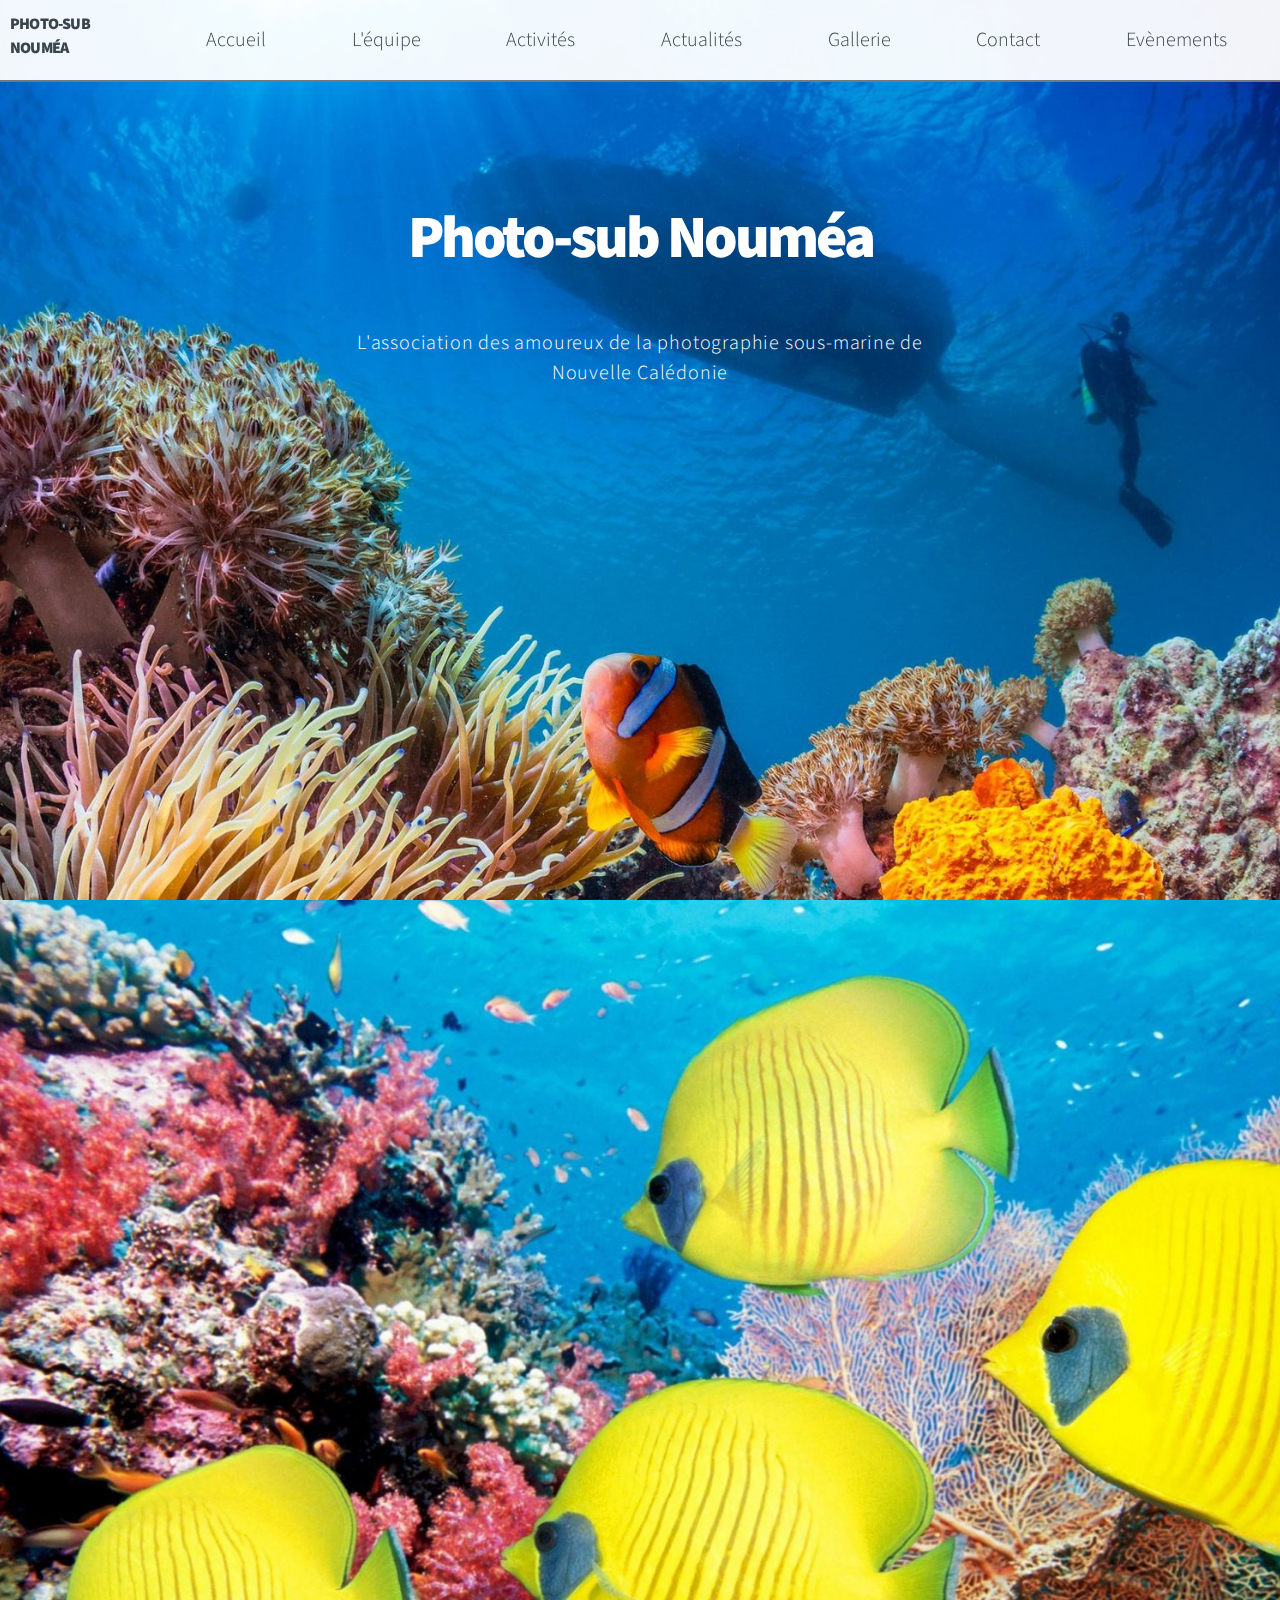
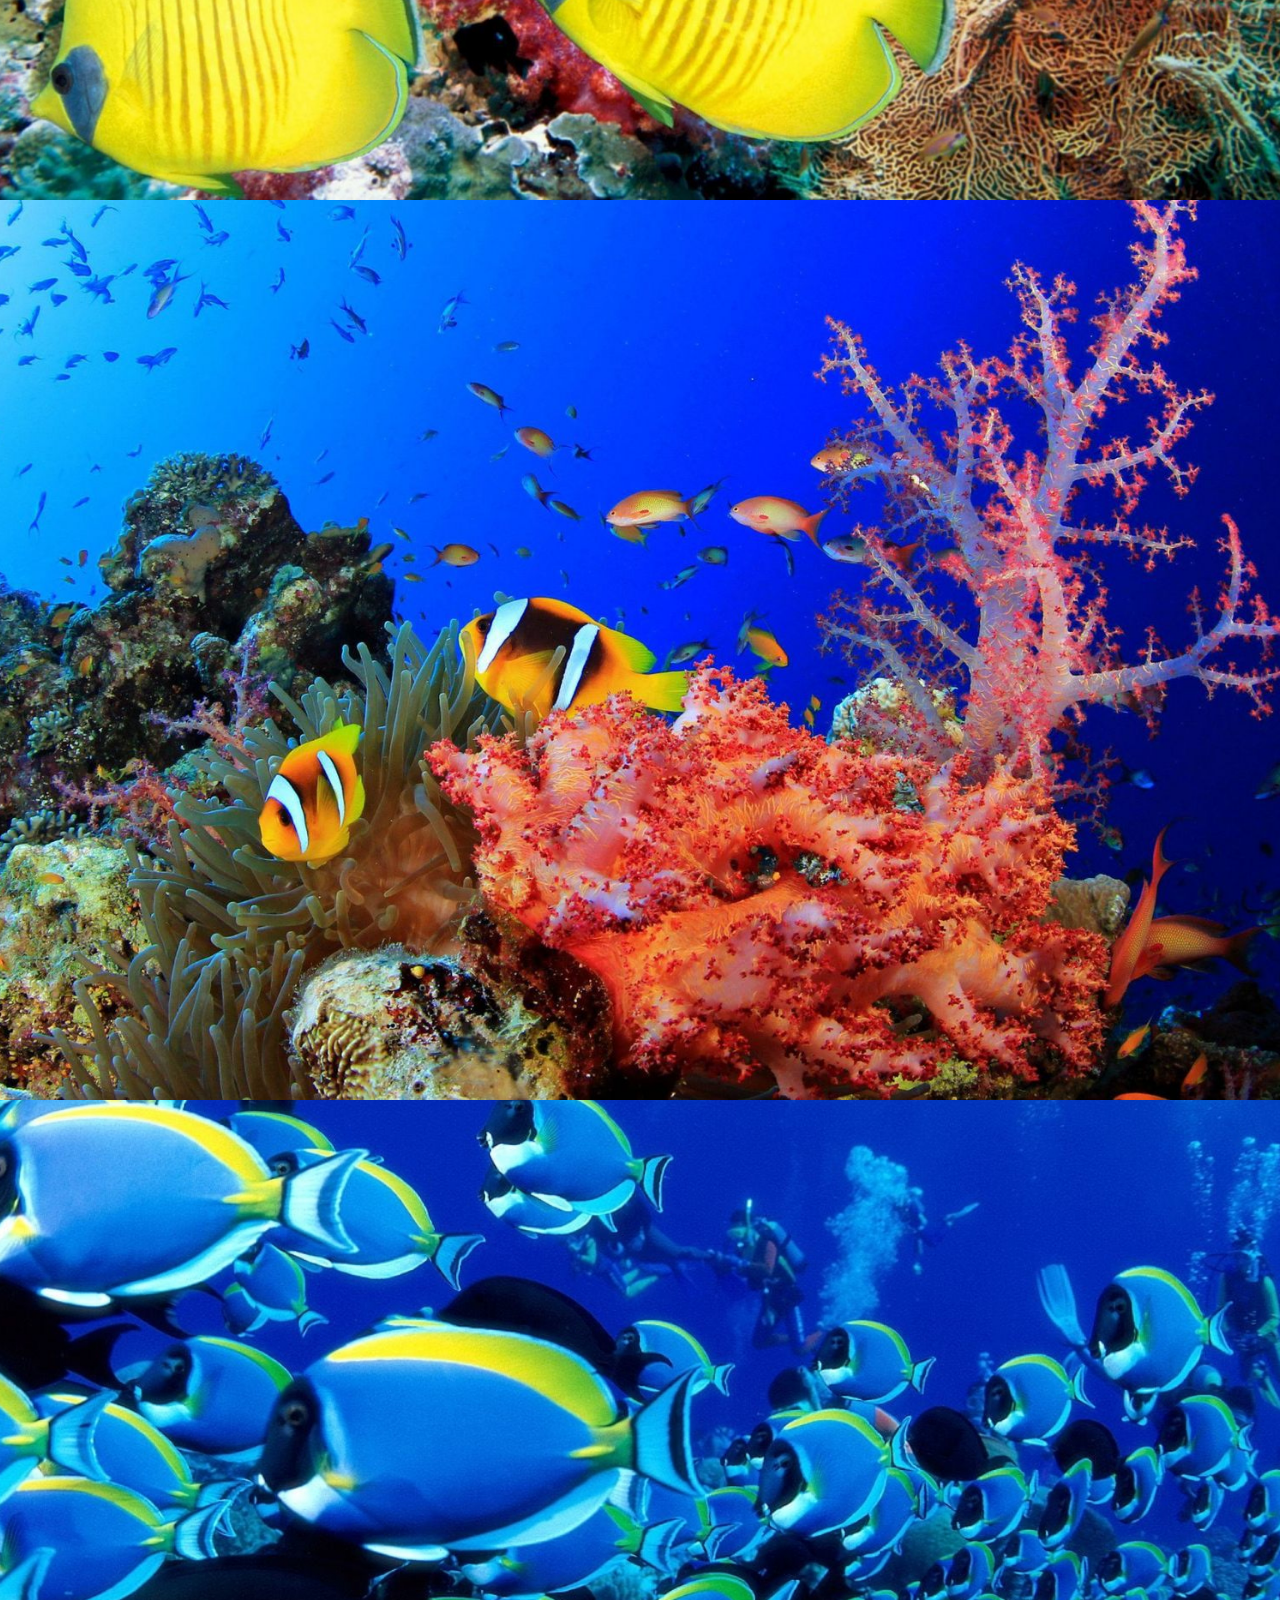
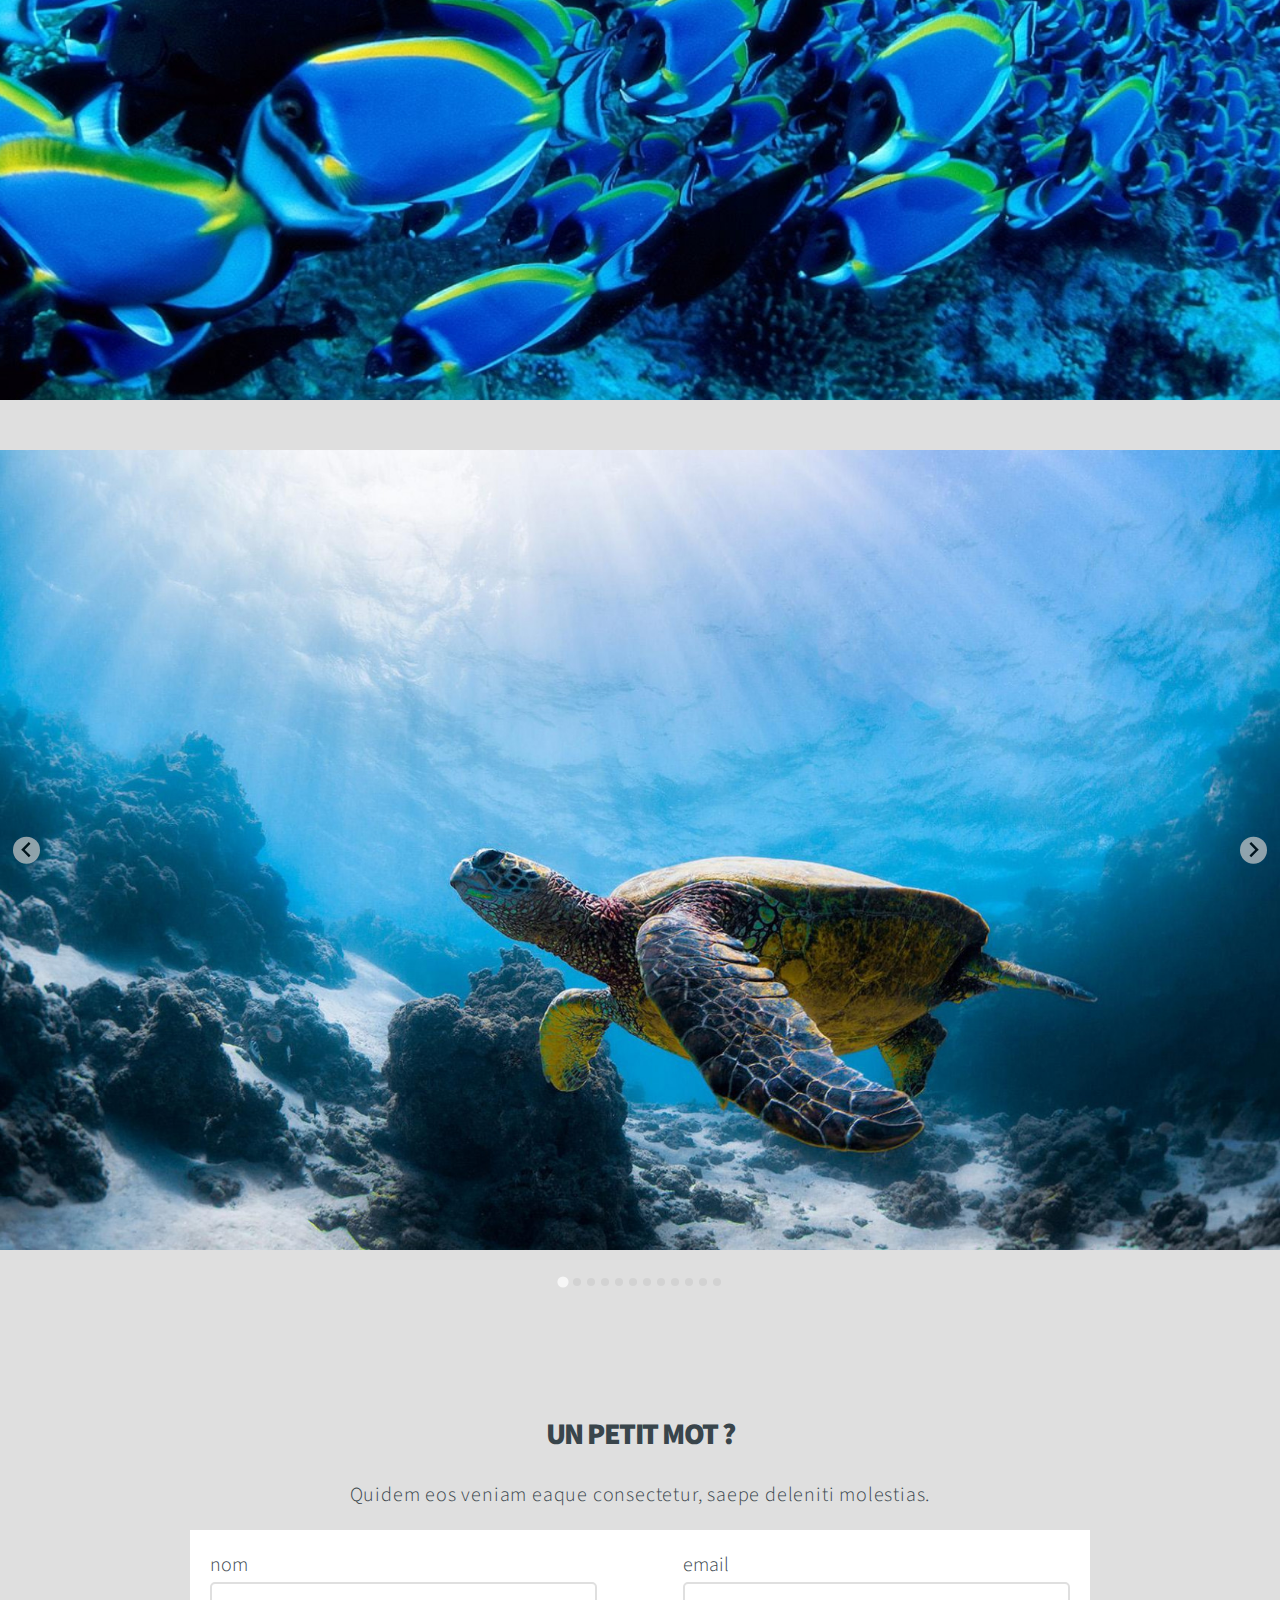
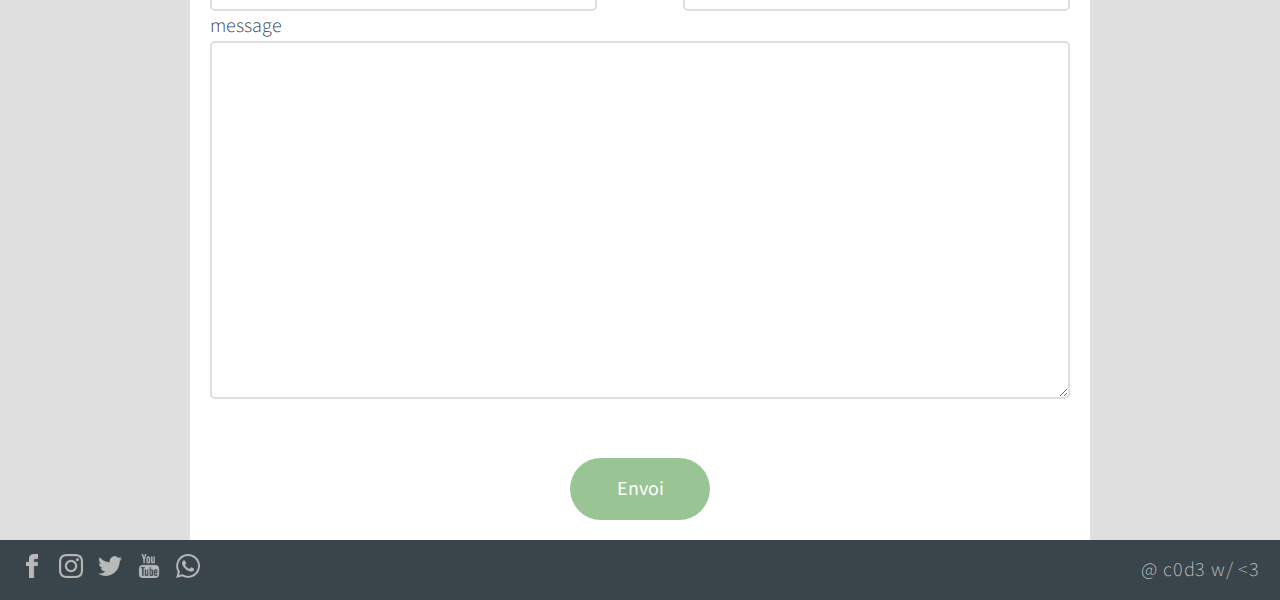
==== commit 32339357: "Deployment Squash" ====
--- a/index.html
+++ b/index.html
@@ -8,8 +8,9 @@
     <link rel="preconnect" href="https://fonts.gstatic.com" crossorigin>
     <link href="https://fonts.googleapis.com/css2?family=Source+Sans+Pro:wght@300;400;900&display=swap" rel="stylesheet"> 
     <link rel="stylesheet" href="node_modules/@splidejs/splide/dist/css/splide.min.css">
-    <link rel="stylesheet" href="/sass/splide.min.css">
-    <link rel="stylesheet" href="/sass/main.css" />    
+    <link rel="stylesheet" href="sass/splide.min.css">
+    <link rel="stylesheet" href="sass/main.css" />    
+    <!-- <link rel="stylesheet" href="sass/main.css"> -->
     <title>PhotoSub Nouméa</title>
   </head>
   <body>
@@ -24,10 +25,10 @@
           <li id="btn-news" class="nav-item" >Actualités</li>
           <li id="btn-gallery" class="nav-item" >Gallerie</li>
           <li id="btn-contact" class="nav-item" >Contact</li>
-          <li class="nav-item"><a href="./events.html">Evènements</a></li>
+          <li class="nav-item"><a href="events.html">Evènements</a></li>
         </ul>
       </div>
-       <div id="nav-icon"><img src="./ressources/icon/bars-solid.svg" alt="menu"
+       <div id="nav-icon"><img src="ressources/icon/bars-solid.svg" alt="menu"
         /></div>
       </nav>
       
@@ -46,7 +47,7 @@
             <h2 class="team-title">l'équipe</h1>
             <p class="article-p team-p">Lorem ipsum dolor sit amet consectetur adipisicing elit. Vero voluptates illo possimus vel minus quis fuga. Doloremque minima quo, fugiat asperiores, quisquam, cum a voluptatem qui dolores in nihil distinctio. <br>
             Lorem ipsum dolor sit amet consectetur, adipisicing elit...</p>
-            <div class="team-btn btn-plus"><a href="./info.html"><img src="/ressources/icon/plus-gold-plus-plus.svg" alt="plus d'info"></a></div>
+            <div class="team-btn btn-plus"><a href="info.html"><img src="ressources/icon/plus-gold-plus-plus.svg" alt="plus d'info"></a></div>
           </div>
         </article>
       </section>
@@ -56,7 +57,7 @@
             <h2 class="work-title">nos activités</h1>
             <p class="article-p work-p">Lorem ipsum, dolor sit amet consectetur adipisicing elit. Ullam neque soluta quaerat odio dolorem nihil blanditiis numquam labore officiis maiores eos quam illo ea iusto magni. <br>
             Accusamus praesentium odio modi impedit optio, neque nam eos est rem similique quos excepturi incidunt ipsa totam eaque error fugit officiis doloremque quibusdam...</p>
-            <div class="work-btn btn-plus"><a href="./info.html"><img src="/ressources/icon/plus-gold-plus-plus.svg" alt="plus d'info"></a></div>
+            <div class="work-btn btn-plus"><a href="info.html"><img src="ressources/icon/plus-gold-plus-plus.svg" alt="plus d'info"></a></div>
           </div>
         </article>
       </section>
@@ -67,25 +68,25 @@
             <p class="article-p work-p">Lorem ipsum, dolor sit amet consectetur adipisicing elit. <br>
             Ullam neque soluta quaerat odio dolorem nihil blanditiis numquam labore officiis maiores eos quam illo ea iusto magni. <br>
             Accusamus praesentium odio modi impedit optio, neque nam eos est rem similique quos excepturi incidunt ipsa totam eaque error fugit officiis doloremque quibusdam...</p>
-            <div class="news-btn btn-plus"><a href="./info.html"><img src="/ressources/icon/plus-gold-plus-plus.svg" alt="plus d'info"></a></div>
+            <div class="news-btn btn-plus"><a href="info.html"><img src="ressources/icon/plus-gold-plus-plus.svg" alt="plus d'info"></a></div>
           </div>
         </article>
       </section>
       <section id="gallery" class="scroll-snap-align splide">
           <div class="splide__track">
             <ul class="splide__list">
-              <li class="splide__slide"><img srcset="./ressources/img/thumb/gallery1.jpg 450w, ./ressources/img/md/gallery1-md.jpg 1000w, ./ressources/img/gallery1.jpg 1680w" alt=""></li>
-              <li class="splide__slide"><img srcset="./ressources/img/thumb/gallery2.jpg 450w, ./ressources/img/md/gallery2-md.jpg 1000w, ./ressources/img/gallery2.jpg 1680w" alt=""></li>
-              <li class="splide__slide"><img srcset="./ressources/img/thumb/gallery3.jpg 450w, ./ressources/img/md/gallery3-md.jpg 1000w, ./ressources/img/gallery3.jpg 1680w" alt=""></li>
-              <li class="splide__slide"><img srcset="./ressources/img/thumb/gallery4.jpg 450w, ./ressources/img/md/gallery4-md.jpg 1000w, ./ressources/img/gallery4.jpg 1680w" alt=""></li>
-              <li class="splide__slide"><img srcset="./ressources/img/thumb/gallery5.jpg 450w, ./ressources/img/md/gallery5-md.jpg 1000w, ./ressources/img/gallery5.jpg 1680w" alt=""></li>
-              <li class="splide__slide"><img srcset="./ressources/img/thumb/gallery6.jpg 450w, ./ressources/img/md/gallery6-md.jpg 1000w, ./ressources/img/gallery6.jpg 1680w" alt=""></li>
-              <li class="splide__slide"><img srcset="./ressources/img/thumb/gallery7.jpg 450w, ./ressources/img/md/gallery7-md.jpg 1000w, ./ressources/img/gallery7.jpg 1680w" alt=""></li>
-              <li class="splide__slide"><img srcset="./ressources/img/thumb/news.jpg 450w, ./ressources/img/md/news-md.jpg 1000w, ./ressources/img/news.jpg 1680w" alt=""></li>
-              <li class="splide__slide"><img srcset="./ressources/img/thumb/accueil.jpg 450w, ./ressources/img/md/accueil-md.jpg 1000w, ./ressources/img/accueil.jpg 1680w" alt=""></li>
-              <li class="splide__slide"><img srcset="./ressources/img/thumb/contact.jpg 450w, ./ressources/img/md/contact-md.jpg 1000w, ./ressources/img/contact.jpg 1680w" alt=""></li>
-              <li class="splide__slide"><img srcset="./ressources/img/thumb/activites.jpg 450w, ./ressources/img/md/activites-md.jpg 1000w, ./ressources/img/activites.jpg 1680w" alt=""></li>
-              <li class="splide__slide"><img srcset="./ressources/img/thumb/equipe.jpg 450w, ./ressources/img/md/equipe-md.jpg 1000w, ./ressources/img/equipe.jpg 1680w" alt=""></li>
+              <li class="splide__slide"><img srcset="ressources/img/thumb/gallery1.jpg 450w, ressources/img/md/gallery1-md.jpg 1000w, ressources/img/gallery1.jpg 1680w" alt=""></li>
+              <li class="splide__slide"><img srcset="ressources/img/thumb/gallery2.jpg 450w, ressources/img/md/gallery2-md.jpg 1000w, ressources/img/gallery2.jpg 1680w" alt=""></li>
+              <li class="splide__slide"><img srcset="ressources/img/thumb/gallery3.jpg 450w, ressources/img/md/gallery3-md.jpg 1000w, ressources/img/gallery3.jpg 1680w" alt=""></li>
+              <li class="splide__slide"><img srcset="ressources/img/thumb/gallery4.jpg 450w, ressources/img/md/gallery4-md.jpg 1000w, ressources/img/gallery4.jpg 1680w" alt=""></li>
+              <li class="splide__slide"><img srcset="ressources/img/thumb/gallery5.jpg 450w, ressources/img/md/gallery5-md.jpg 1000w, ressources/img/gallery5.jpg 1680w" alt=""></li>
+              <li class="splide__slide"><img srcset="ressources/img/thumb/gallery6.jpg 450w, ressources/img/md/gallery6-md.jpg 1000w, ressources/img/gallery6.jpg 1680w" alt=""></li>
+              <li class="splide__slide"><img srcset="ressources/img/thumb/gallery7.jpg 450w, ressources/img/md/gallery7-md.jpg 1000w, ressources/img/gallery7.jpg 1680w" alt=""></li>
+              <li class="splide__slide"><img srcset="ressources/img/thumb/news.jpg 450w, ressources/img/md/news-md.jpg 1000w, ressources/img/news.jpg 1680w" alt=""></li>
+              <li class="splide__slide"><img srcset="ressources/img/thumb/accueil.jpg 450w, ressources/img/md/accueil-md.jpg 1000w, ressources/img/accueil.jpg 1680w" alt=""></li>
+              <li class="splide__slide"><img srcset="ressources/img/thumb/contact.jpg 450w, ressources/img/md/contact-md.jpg 1000w, ressources/img/contact.jpg 1680w" alt=""></li>
+              <li class="splide__slide"><img srcset="ressources/img/thumb/activites.jpg 450w, ressources/img/md/activites-md.jpg 1000w, ressources/img/activites.jpg 1680w" alt=""></li>
+              <li class="splide__slide"><img srcset="ressources/img/thumb/equipe.jpg 450w, ressources/img/md/equipe-md.jpg 1000w, ressources/img/equipe.jpg 1680w" alt=""></li>
             </ul>
           </div>
       </section>
@@ -114,11 +115,11 @@
       </div>
       <footer>
           <ul class="social">
-            <li><a href="#"><img src="./ressources/icon/facebook.png" alt="facebook"></a></li>
-            <li><a href="#"><img src="./ressources/icon/instagram.png" alt="instagram"></a></li>
-            <li><a href="#"><img src="./ressources/icon/twitter-1-64.png" alt="twitter"></a></li>
-            <li><a href="#"><img src="./ressources/icon/youtube.png" alt="youtube"></a></li>
-            <li><a href="#"><img src="./ressources/icon/whatsapp.png" alt="whatsapp"></a></li>
+            <li><a href="#"><img src="ressources/icon/facebook.png" alt="facebook"></a></li>
+            <li><a href="#"><img src="ressources/icon/instagram.png" alt="instagram"></a></li>
+            <li><a href="#"><img src="ressources/icon/twitter-1-64.png" alt="twitter"></a></li>
+            <li><a href="#"><img src="ressources/icon/youtube.png" alt="youtube"></a></li>
+            <li><a href="#"><img src="ressources/icon/whatsapp.png" alt="whatsapp"></a></li>
           </ul>
           <p class="copyright">@ c0d3 w/ &lt3</p>
       </footer>
@@ -126,7 +127,8 @@
 
 
     </main>
-    <script src="/js/splide.min.js"></script>
-    <script src="/js/index.js"></script>
+    <script src="js/splide.min.js"></script>
+    <script src="js/navBar.js"></script>
+    <script src="js/index.js"></script>
   </body>
 </html>
--- a/sass/main.css
+++ b/sass/main.css
@@ -1,662 +1,2 @@
-/* http://meyerweb.com/eric/tools/css/reset/ 
-   v2.0 | 20110126
-   License: none (public domain)
-*/
-html, body, div, span, applet, object, iframe,
-h1, h2, h3, h4, h5, h6, p, blockquote, pre,
-a, abbr, acronym, address, big, cite, code,
-del, dfn, em, img, ins, kbd, q, s, samp,
-small, strike, strong, sub, sup, tt, var,
-b, u, i, center,
-dl, dt, dd, ol, ul, li,
-fieldset, form, label, legend,
-table, caption, tbody, tfoot, thead, tr, th, td,
-article, aside, canvas, details, embed,
-figure, figcaption, footer, header, hgroup,
-menu, nav, output, ruby, section, summary,
-time, mark, audio, video {
-  margin: 0;
-  padding: 0;
-  border: 0;
-  font-size: 100%;
-  font: inherit;
-  vertical-align: baseline;
-}
-
-/* HTML5 display-role reset for older browsers */
-article, aside, details, figcaption, figure,
-footer, header, hgroup, menu, nav, section {
-  display: block;
-}
-
-body {
-  line-height: 1;
-}
-
-ol, ul {
-  list-style: none;
-}
-
-blockquote, q {
-  quotes: none;
-}
-
-blockquote:before, blockquote:after,
-q:before, q:after {
-  content: '';
-  content: none;
-}
-
-table {
-  border-collapse: collapse;
-  border-spacing: 0;
-}
-
-*, *:before, *:after {
-  -webkit-box-sizing: border-box;
-          box-sizing: border-box;
-}
-
-a, a:hover {
-  color: inherit;
-  text-decoration: none;
-}
-
-html {
-  font-size: 16px;
-}
-
-@media only screen and (min-width: 768px) {
-  html {
-    font-size: 18px;
-  }
-}
-
-@media only screen and (min-width: 992px) {
-  html {
-    font-size: 20px;
-  }
-}
-
-body {
-  font-family: Source Sans Pro, Arial, Helvetica, sans-serif;
-  color: #39454b;
-  font-size: 1rem;
-  line-height: 1.5em;
-  font-weight: 300;
-}
-
-h1 {
-  font-size: 3rem;
-  font-weight: 900;
-  line-height: 1.3em;
-  letter-spacing: -0.05em;
-}
-
-h2 {
-  font-size: 1.5rem;
-  letter-spacing: -0.05em;
-  font-weight: 900;
-  text-transform: uppercase;
-}
-
-h3 {
-  font-size: 1.2rem;
-  letter-spacing: -0.05em;
-  font-weight: 400;
-  text-transform: uppercase;
-}
-
-p {
-  line-height: 1.5em;
-  letter-spacing: 0.04em;
-}
-
-header .logo {
-  font-weight: 900;
-  font-size: 0.8rem;
-  line-height: 1.2rem;
-  letter-spacing: -0.05em;
-}
-
-main #home {
-  color: white;
-}
-
-nav {
-  position: fixed;
-  z-index: 100;
-  width: 100%;
-  margin: auto;
-  background-color: rgba(255, 255, 255, 0.95);
-  border-bottom: solid 2px rgba(57, 69, 75, 0.7);
-  padding: 0 10px;
-}
-
-nav #nav-icon {
-  position: absolute;
-  top: 5px;
-  right: 10px;
-  width: 30px;
-  height: 30px;
-  padding: 5px;
-  cursor: pointer;
-}
-
-nav .logo {
-  padding: 1rem 2rem 1rem 0;
-}
-
-nav .nav-menu {
-  display: none;
-  width: 100%;
-}
-
-nav .nav-menu li {
-  padding: 10px 0;
-  cursor: pointer;
-  text-align: center;
-}
-
-nav .nav-menu li:hover {
-  background-color: rgba(57, 69, 75, 0.7);
-  color: rgba(255, 255, 255, 0.95);
-}
-
-nav .display-on {
-  display: block;
-}
-
-@media only screen and (min-width: 768px) {
-  nav .nav-list {
-    display: -webkit-box;
-    display: -ms-flexbox;
-    display: flex;
-    -webkit-box-pack: justify;
-        -ms-flex-pack: justify;
-            justify-content: space-between;
-    width: 100%;
-  }
-  nav .logo {
-    padding: 0.6rem 1.5rem 0.8rem 0;
-  }
-  nav .nav-menu {
-    display: -webkit-box;
-    display: -ms-flexbox;
-    display: flex;
-    -webkit-box-align: center;
-        -ms-flex-align: center;
-            align-items: center;
-    -ms-flex-pack: distribute;
-        justify-content: space-around;
-  }
-  nav .nav-item {
-    padding: 15px 10px !important;
-    line-height: 50px;
-  }
-  nav #nav-icon {
-    display: none;
-  }
-}
-
-#contact {
-  background-color: #dfdfdf;
-  height: 100vh;
-  width: 100%;
-  position: relative;
-  display: -webkit-box;
-  display: -ms-flexbox;
-  display: flex;
-  -webkit-box-orient: vertical;
-  -webkit-box-direction: normal;
-      -ms-flex-direction: column;
-          flex-direction: column;
-  -webkit-box-pack: end;
-      -ms-flex-pack: end;
-          justify-content: flex-end;
-  overflow: hidden;
-}
-
-#contact .contact-container {
-  margin-top: 120px;
-  display: -webkit-box;
-  display: -ms-flexbox;
-  display: flex;
-  -webkit-box-orient: vertical;
-  -webkit-box-direction: normal;
-      -ms-flex-direction: column;
-          flex-direction: column;
-  -ms-flex-wrap: nowrap;
-      flex-wrap: nowrap;
-  -webkit-box-pack: end;
-      -ms-flex-pack: end;
-          justify-content: flex-end;
-  -webkit-box-align: center;
-      -ms-flex-align: center;
-          align-items: center;
-  height: 100%;
-}
-
-#contact h2 {
-  padding-bottom: 30px;
-}
-
-#contact p {
-  max-width: 80%;
-  text-align: center;
-}
-
-#contact .contact-form {
-  width: 80%;
-  max-width: 900px;
-  height: 100%;
-  background-color: white;
-  padding: 20px;
-  margin-top: 20px;
-  display: -webkit-box;
-  display: -ms-flexbox;
-  display: flex;
-  -webkit-box-orient: vertical;
-  -webkit-box-direction: normal;
-      -ms-flex-direction: column;
-          flex-direction: column;
-  -webkit-box-pack: justify;
-      -ms-flex-pack: justify;
-          justify-content: space-between;
-  -webkit-transition: all .5s;
-  transition: all .5s;
-}
-
-#contact .contact-form input,
-#contact .contact-form textarea {
-  padding: 5px;
-  border: 2px solid #dfdfdf;
-  border-radius: 5px;
-}
-
-#contact .contact-form input:focus,
-#contact .contact-form textarea:focus {
-  border: 3px solid #a1a1a1;
-  outline: none;
-}
-
-#contact .contact-form .form-name-mail-container {
-  display: -webkit-box;
-  display: -ms-flexbox;
-  display: flex;
-  -webkit-box-pack: justify;
-      -ms-flex-pack: justify;
-          justify-content: space-between;
-}
-
-#contact .contact-form .form-name-mail-container div {
-  width: 45%;
-}
-
-#contact .contact-form .form-name-mail-container input {
-  width: 100%;
-}
-
-#contact .contact-form .form-msg {
-  height: 80%;
-}
-
-#contact .contact-form .form-msg textarea {
-  width: 100%;
-  height: 80%;
-}
-
-footer {
-  padding: 30px 20px;
-  background-color: #39454b;
-  position: relative;
-  bottom: 0;
-  width: 100%;
-  height: 60px;
-  display: -webkit-box;
-  display: -ms-flexbox;
-  display: flex;
-  -webkit-box-pack: justify;
-      -ms-flex-pack: justify;
-          justify-content: space-between;
-  -webkit-box-align: center;
-      -ms-flex-align: center;
-          align-items: center;
-  color: #B9B9BA;
-}
-
-footer .social {
-  display: -webkit-box;
-  display: -ms-flexbox;
-  display: flex;
-  -ms-flex-wrap: wrap;
-      flex-wrap: wrap;
-  -webkit-box-pack: start;
-      -ms-flex-pack: start;
-          justify-content: flex-start;
-  -webkit-box-align: center;
-      -ms-flex-align: center;
-          align-items: center;
-  gap: 15px;
-}
-
-footer img {
-  height: 1.2rem;
-  width: 1.2rem;
-  -webkit-transition: all .2s;
-  transition: all .2s;
-}
-
-footer img:hover {
-  -webkit-transform: scale(1.2);
-          transform: scale(1.2);
-}
-
-.event-grid {
-  display: -ms-grid;
-  display: grid;
-  -ms-grid-columns: (minmax(200px, 1fr))[auto-fit];
-      grid-template-columns: repeat(auto-fit, minmax(200px, 1fr));
-  grid-gap: .5rem;
-  justify-items: center;
-  -webkit-box-align: start;
-      -ms-flex-align: start;
-          align-items: start;
-  margin: 0;
-  padding: 0;
-}
-
-@media only screen and (max-width: 550px) {
-  .event-grid {
-    display: block;
-  }
-}
-
-.splide {
-  height: 100vh;
-  background-color: #dfdfdf;
-}
-
-.splide img {
-  position: absolute;
-  top: 50%;
-  -webkit-transform: translatey(-50%);
-          transform: translatey(-50%);
-}
-
-.btn-form {
-  background-color: #98c593;
-  color: white;
-  font-family: inherit;
-  font-size: inherit;
-  line-height: 3rem;
-  border-radius: 2rem;
-  width: 7rem;
-  margin: 0 auto;
-  border: none;
-  -webkit-transition-duration: 300ms;
-          transition-duration: 300ms;
-}
-
-.btn-form:hover {
-  background-color: #a9cea4;
-  -webkit-transform: scale(1.1);
-          transform: scale(1.1);
-}
-
-.btn-form:active {
-  background-color: #71926e;
-  -webkit-transform: none;
-          transform: none;
-}
-
-html {
-  -ms-scroll-snap-type: y mandatory;
-      scroll-snap-type: y mandatory;
-  scroll-behavior: smooth;
-}
-
-.scroll-snap-align {
-  scroll-snap-align: start;
-}
-
-#home {
-  height: 100vh;
-  width: 100%;
-  background: center/cover no-repeat url(/ressources/img/md/accueil-md.jpg);
-}
-
-#home .home-content {
-  width: 80%;
-  margin: 0 auto;
-  padding-top: 200px;
-  text-align: center;
-}
-
-#home .home-content p {
-  max-width: 600px;
-  margin: 0 auto;
-}
-
-#home .home-title {
-  padding-bottom: 50px;
-}
-
-@media screen and (min-width: 992px) {
-  #home {
-    background-image: url(/ressources/img/accueil.jpg);
-  }
-}
-
-.index-section {
-  display: -webkit-box;
-  display: -ms-flexbox;
-  display: flex;
-  -webkit-box-align: center;
-      -ms-flex-align: center;
-          align-items: center;
-  -webkit-box-pack: center;
-      -ms-flex-pack: center;
-          justify-content: center;
-  height: 100vh;
-  width: 100%;
-  background: center / cover no-repeat;
-}
-
-@media only screen and (min-width: 768px) {
-  .index-section {
-    position: relative;
-  }
-}
-
-.index-section article {
-  width: 80%;
-  background-color: white;
-  padding: 24px 20px;
-  -webkit-transition: all 0.5s;
-  transition: all 0.5s;
-}
-
-@media only screen and (min-width: 768px) {
-  .index-section article {
-    position: absolute;
-    width: 60%;
-    top: 50%;
-    -webkit-transform: translate(0, -50%);
-            transform: translate(0, -50%);
-  }
-}
-
-@media only screen and (min-width: 768px) {
-  .index-section .article-right {
-    left: auto;
-    right: -60%;
-  }
-}
-
-@media only screen and (min-width: 768px) {
-  .index-section .article-left {
-    left: -60%;
-    right: auto;
-  }
-}
-
-.index-section .btn-plus {
-  margin: 15px auto 0 auto;
-  height: 40px;
-  width: 40px;
-  -webkit-transition: all 0.2s;
-  transition: all 0.2s;
-}
-
-.index-section .btn-plus:hover {
-  -webkit-transform: scale(1.2);
-          transform: scale(1.2);
-}
-
-.index-section h2 {
-  padding-bottom: 20px;
-  text-align: center;
-}
-
-#team {
-  background-image: url(/ressources/img/md/equipe-md.jpg);
-}
-
-@media screen and (min-width: 992px) {
-  #team {
-    background-image: url(/ressources/img/equipe.jpg);
-  }
-}
-
-#work {
-  background-image: url(/ressources/img/md/activites-md.jpg);
-}
-
-@media screen and (min-width: 992px) {
-  #work {
-    background-image: url(/ressources/img/activites.jpg);
-  }
-}
-
-#news {
-  background-image: url(/ressources/img/md/news-md.jpg);
-}
-
-@media screen and (min-width: 992px) {
-  #news {
-    background-image: url(/ressources/img/news.jpg);
-  }
-}
-
-.event-container {
-  background-color: #DFDFDF;
-  max-width: 1000px;
-  margin: 0 auto;
-  padding: 80px 24px 24px;
-}
-
-@media only screen and (min-width: 768px) {
-  .event-container {
-    padding-top: 100px;
-  }
-}
-
-@media only screen and (min-width: 992px) {
-  .event-container {
-    padding-top: 110px;
-  }
-}
-
-.event-items {
-  border: solid 3px #39454B;
-  border-radius: 6px;
-  margin: 5px;
-  padding: 10px;
-  background-color: #fff;
-  -webkit-transition: all .2s ease-in-out;
-  transition: all .2s ease-in-out;
-}
-
-.event-items:hover {
-  -webkit-transform: scale(1.05);
-          transform: scale(1.05);
-}
-
-.event-items img {
-  width: 100%;
-  height: auto;
-  -o-object-fit: cover;
-     object-fit: cover;
-}
-
-.event-item1 {
-  -ms-grid-column: 1;
-  -ms-grid-column-span: 2;
-  grid-column: 1 / span 2;
-  -ms-grid-row: 1;
-  -ms-grid-row-span: 2;
-  grid-row: 1 / span 2;
-}
-
-h3 {
-  background-color: #007e7e;
-  border-radius: 12px;
-  color: #fff;
-  display: inline-block;
-  padding: 5px 10px;
-  margin: 5px;
-}
-
-main {
-  background-color: #dfdfdf;
-  padding: 60px 10px 20px 10px;
-}
-
-@media only screen and (min-width: 768px) {
-  main {
-    padding-top: 100px;
-  }
-}
-
-@media only screen and (min-width: 992px) {
-  main {
-    padding-top: 110px;
-  }
-}
-
-.info-container {
-  max-width: 1000px;
-  margin: auto;
-}
-
-.info-card {
-  background-color: #fff;
-  border: solid 2px #39454b;
-  border-radius: 6px;
-  padding: 20px;
-}
-
-.info-card::after {
-  content: "";
-  display: block;
-  clear: both;
-}
-
-h1 {
-  text-transform: uppercase;
-  text-align: center;
-}
-
-img {
-  max-width: 100%;
-}
-
-.float-r {
-  float: right;
-}
-
-.float-l {
-  float: left;
-}
+html,body,div,span,applet,object,iframe,h1,h2,h3,h4,h5,h6,p,blockquote,pre,a,abbr,acronym,address,big,cite,code,del,dfn,em,img,ins,kbd,q,s,samp,small,strike,strong,sub,sup,tt,var,b,u,i,center,dl,dt,dd,ol,ul,li,fieldset,form,label,legend,table,caption,tbody,tfoot,thead,tr,th,td,article,aside,canvas,details,embed,figure,figcaption,footer,header,hgroup,menu,nav,output,ruby,section,summary,time,mark,audio,video{margin:0;padding:0;border:0;font-size:100%;font:inherit;vertical-align:baseline}article,aside,details,figcaption,figure,footer,header,hgroup,menu,nav,section{display:block}body{line-height:1}ol,ul{list-style:none}blockquote,q{quotes:none}blockquote:before,blockquote:after,q:before,q:after{content:'';content:none}table{border-collapse:collapse;border-spacing:0}*,*:before,*:after{-webkit-box-sizing:border-box;box-sizing:border-box}a,a:hover{color:inherit;text-decoration:none}html{font-size:16px}@media only screen and (min-width: 768px){html{font-size:18px}}@media only screen and (min-width: 992px){html{font-size:20px}}body{font-family:Source Sans Pro, Arial, Helvetica, sans-serif;color:#39454b;font-size:1rem;line-height:1.5em;font-weight:300}h1{font-size:3rem;font-weight:900;line-height:1.3em;letter-spacing:-0.05em}h2{font-size:1.5rem;letter-spacing:-0.05em;font-weight:900;text-transform:uppercase}h3{font-size:1.2rem;letter-spacing:-0.05em;font-weight:400;text-transform:uppercase}p{line-height:1.5em;letter-spacing:0.04em}header .logo{font-weight:900;font-size:0.8rem;line-height:1.2rem;letter-spacing:-0.05em}main #home{color:white}nav{position:fixed;z-index:100;width:100%;margin:auto;background-color:rgba(255,255,255,0.95);border-bottom:solid 2px rgba(57,69,75,0.7);padding:0 10px}nav #nav-icon{position:absolute;top:5px;right:10px;width:30px;height:30px;padding:5px;cursor:pointer}nav .logo{padding:1rem 2rem 1rem 0}nav .nav-menu{display:none;width:100%}nav .nav-menu li{padding:10px 0;cursor:pointer;text-align:center}nav .nav-menu li:hover{background-color:rgba(57,69,75,0.7);color:rgba(255,255,255,0.95)}nav .display-on{display:block}@media only screen and (min-width: 768px){nav .nav-list{display:-webkit-box;display:-ms-flexbox;display:flex;-webkit-box-pack:justify;-ms-flex-pack:justify;justify-content:space-between;width:100%}nav .logo{padding:0.6rem 1.5rem 0.8rem 0}nav .nav-menu{display:-webkit-box;display:-ms-flexbox;display:flex;-webkit-box-align:center;-ms-flex-align:center;align-items:center;-ms-flex-pack:distribute;justify-content:space-around}nav .nav-item{padding:15px 10px !important;line-height:50px}nav #nav-icon{display:none}}#contact{background-color:#dfdfdf;height:100vh;width:100%;position:relative;display:-webkit-box;display:-ms-flexbox;display:flex;-webkit-box-orient:vertical;-webkit-box-direction:normal;-ms-flex-direction:column;flex-direction:column;-webkit-box-pack:end;-ms-flex-pack:end;justify-content:flex-end;overflow:hidden}#contact .contact-container{margin-top:120px;display:-webkit-box;display:-ms-flexbox;display:flex;-webkit-box-orient:vertical;-webkit-box-direction:normal;-ms-flex-direction:column;flex-direction:column;-ms-flex-wrap:nowrap;flex-wrap:nowrap;-webkit-box-pack:end;-ms-flex-pack:end;justify-content:flex-end;-webkit-box-align:center;-ms-flex-align:center;align-items:center;height:100%}#contact h2{padding-bottom:30px}#contact p{max-width:80%;text-align:center}#contact .contact-form{width:80%;max-width:900px;height:100%;background-color:white;padding:20px;margin-top:20px;display:-webkit-box;display:-ms-flexbox;display:flex;-webkit-box-orient:vertical;-webkit-box-direction:normal;-ms-flex-direction:column;flex-direction:column;-webkit-box-pack:justify;-ms-flex-pack:justify;justify-content:space-between;-webkit-transition:all .5s;transition:all .5s}#contact .contact-form input,#contact .contact-form textarea{padding:5px;border:2px solid #dfdfdf;border-radius:5px}#contact .contact-form input:focus,#contact .contact-form textarea:focus{border:3px solid #a1a1a1;outline:none}#contact .contact-form .form-name-mail-container{display:-webkit-box;display:-ms-flexbox;display:flex;-webkit-box-pack:justify;-ms-flex-pack:justify;justify-content:space-between}#contact .contact-form .form-name-mail-container div{width:45%}#contact .contact-form .form-name-mail-container input{width:100%}#contact .contact-form .form-msg{height:80%}#contact .contact-form .form-msg textarea{width:100%;height:80%}footer{padding:30px 20px;background-color:#39454b;position:relative;bottom:0;width:100%;height:60px;display:-webkit-box;display:-ms-flexbox;display:flex;-webkit-box-pack:justify;-ms-flex-pack:justify;justify-content:space-between;-webkit-box-align:center;-ms-flex-align:center;align-items:center;color:#B9B9BA}footer .social{display:-webkit-box;display:-ms-flexbox;display:flex;-ms-flex-wrap:wrap;flex-wrap:wrap;-webkit-box-pack:start;-ms-flex-pack:start;justify-content:flex-start;-webkit-box-align:center;-ms-flex-align:center;align-items:center;gap:15px}footer img{height:1.2rem;width:1.2rem;-webkit-transition:all .2s;transition:all .2s}footer img:hover{-webkit-transform:scale(1.2);transform:scale(1.2)}.event-grid{display:-ms-grid;display:grid;-ms-grid-columns:(minmax(200px, 1fr))[auto-fit];grid-template-columns:repeat(auto-fit, minmax(200px, 1fr));grid-gap:.5rem;justify-items:center;-webkit-box-align:stretch;-ms-flex-align:stretch;align-items:stretch;margin:0;padding:0}@media only screen and (max-width: 550px){.event-grid{display:block}}.splide{height:100vh;background-color:#dfdfdf}.splide img{position:absolute;top:50%;-webkit-transform:translatey(-50%);transform:translatey(-50%)}.btn-form{background-color:#98c593;color:white;font-family:inherit;font-size:inherit;line-height:3rem;border-radius:2rem;width:7rem;margin:0 auto;border:none;-webkit-transition-duration:300ms;transition-duration:300ms}.btn-form:hover{background-color:#a9cea4;-webkit-transform:scale(1.1);transform:scale(1.1)}.btn-form:active{background-color:#71926e;-webkit-transform:none;transform:none}html{-ms-scroll-snap-type:y mandatory;scroll-snap-type:y mandatory;scroll-behavior:smooth}.scroll-snap-align{scroll-snap-align:start}#home{height:100vh;width:100%;background:center/cover no-repeat url("../ressources/img/md/accueil-md.jpg")}#home .home-content{width:80%;margin:0 auto;padding-top:200px;text-align:center}#home .home-content p{max-width:600px;margin:0 auto}#home .home-title{padding-bottom:50px}@media screen and (min-width: 992px){#home{background-image:url("../ressources/img/accueil.jpg")}}.index-section{overflow:hidden;display:-webkit-box;display:-ms-flexbox;display:flex;-webkit-box-align:center;-ms-flex-align:center;align-items:center;-webkit-box-pack:center;-ms-flex-pack:center;justify-content:center;height:100vh;width:100%;background:center / cover no-repeat}@media only screen and (min-width: 768px){.index-section{position:relative}}.index-section article{width:80%;background-color:white;padding:24px 20px;-webkit-transition:all 0.5s;transition:all 0.5s}@media only screen and (min-width: 768px){.index-section article{position:absolute;width:60%;top:50%;-webkit-transform:translate(0, -50%);transform:translate(0, -50%)}}@media only screen and (min-width: 768px){.index-section .article-right{left:auto;right:-60%}}@media only screen and (min-width: 768px){.index-section .article-left{left:-60%;right:auto}}.index-section .btn-plus{margin:15px auto 0 auto;height:40px;width:40px;-webkit-transition:all 0.2s;transition:all 0.2s}.index-section .btn-plus:hover{-webkit-transform:scale(1.2);transform:scale(1.2)}.index-section h2{padding-bottom:20px;text-align:center}#team{background-image:url("../ressources/img/md/equipe-md.jpg")}@media screen and (min-width: 992px){#team{background-image:url("../ressources/img/equipe.jpg")}}#work{background-image:url("../ressources/img/md/activites-md.jpg")}@media screen and (min-width: 992px){#work{background-image:url("../ressources/img/activites.jpg")}}#news{background-image:url("../ressources/img/md/news-md.jpg")}@media screen and (min-width: 992px){#news{background-image:url("../ressources/img/news.jpg")}}.main-events .event-container{background-color:#DFDFDF;max-width:1000px;margin:0 auto;padding:80px 24px 24px}@media only screen and (min-width: 768px){.main-events .event-container{padding-top:100px}}@media only screen and (min-width: 992px){.main-events .event-container{padding-top:110px}}.main-events .event-items{border:solid 3px #39454B;border-radius:6px;margin:5px;padding:10px;background-color:#fff;-webkit-transition:all .2s ease-in-out;transition:all .2s ease-in-out}.main-events .event-items:hover{-webkit-transform:scale(1.05);transform:scale(1.05)}.main-events .event-items img{width:100%;height:auto;-o-object-fit:cover;object-fit:cover}.main-events .event-item1{-ms-grid-column:1;-ms-grid-column-span:2;grid-column:1 / span 2;-ms-grid-row:1;-ms-grid-row-span:2;grid-row:1 / span 2}.main-events h3{background-color:#007e7e;border-radius:12px;color:#fff;display:inline-block;padding:5px 10px;margin:5px}.main-info{background-color:#dfdfdf;padding:60px 10px 20px 10px}@media only screen and (min-width: 768px){.main-info{padding-top:100px}}@media only screen and (min-width: 992px){.main-info{padding-top:110px}}.main-info .info-container{max-width:1000px;margin:auto}.main-info .info-card{background-color:#fff;border:solid 2px #39454b;border-radius:6px;padding:20px}.main-info .info-card::after{content:"";display:block;clear:both}.main-info h1{text-transform:uppercase;text-align:center}.main-info img{max-width:100%}.main-info .float-r{float:right}.main-info .float-l{float:left}
 /*# sourceMappingURL=main.css.map */--- a/sass/main.css
+++ b/sass/main.css
@@ -1,662 +1,2 @@
-/* http://meyerweb.com/eric/tools/css/reset/ 
-   v2.0 | 20110126
-   License: none (public domain)
-*/
-html, body, div, span, applet, object, iframe,
-h1, h2, h3, h4, h5, h6, p, blockquote, pre,
-a, abbr, acronym, address, big, cite, code,
-del, dfn, em, img, ins, kbd, q, s, samp,
-small, strike, strong, sub, sup, tt, var,
-b, u, i, center,
-dl, dt, dd, ol, ul, li,
-fieldset, form, label, legend,
-table, caption, tbody, tfoot, thead, tr, th, td,
-article, aside, canvas, details, embed,
-figure, figcaption, footer, header, hgroup,
-menu, nav, output, ruby, section, summary,
-time, mark, audio, video {
-  margin: 0;
-  padding: 0;
-  border: 0;
-  font-size: 100%;
-  font: inherit;
-  vertical-align: baseline;
-}
-
-/* HTML5 display-role reset for older browsers */
-article, aside, details, figcaption, figure,
-footer, header, hgroup, menu, nav, section {
-  display: block;
-}
-
-body {
-  line-height: 1;
-}
-
-ol, ul {
-  list-style: none;
-}
-
-blockquote, q {
-  quotes: none;
-}
-
-blockquote:before, blockquote:after,
-q:before, q:after {
-  content: '';
-  content: none;
-}
-
-table {
-  border-collapse: collapse;
-  border-spacing: 0;
-}
-
-*, *:before, *:after {
-  -webkit-box-sizing: border-box;
-          box-sizing: border-box;
-}
-
-a, a:hover {
-  color: inherit;
-  text-decoration: none;
-}
-
-html {
-  font-size: 16px;
-}
-
-@media only screen and (min-width: 768px) {
-  html {
-    font-size: 18px;
-  }
-}
-
-@media only screen and (min-width: 992px) {
-  html {
-    font-size: 20px;
-  }
-}
-
-body {
-  font-family: Source Sans Pro, Arial, Helvetica, sans-serif;
-  color: #39454b;
-  font-size: 1rem;
-  line-height: 1.5em;
-  font-weight: 300;
-}
-
-h1 {
-  font-size: 3rem;
-  font-weight: 900;
-  line-height: 1.3em;
-  letter-spacing: -0.05em;
-}
-
-h2 {
-  font-size: 1.5rem;
-  letter-spacing: -0.05em;
-  font-weight: 900;
-  text-transform: uppercase;
-}
-
-h3 {
-  font-size: 1.2rem;
-  letter-spacing: -0.05em;
-  font-weight: 400;
-  text-transform: uppercase;
-}
-
-p {
-  line-height: 1.5em;
-  letter-spacing: 0.04em;
-}
-
-header .logo {
-  font-weight: 900;
-  font-size: 0.8rem;
-  line-height: 1.2rem;
-  letter-spacing: -0.05em;
-}
-
-main #home {
-  color: white;
-}
-
-nav {
-  position: fixed;
-  z-index: 100;
-  width: 100%;
-  margin: auto;
-  background-color: rgba(255, 255, 255, 0.95);
-  border-bottom: solid 2px rgba(57, 69, 75, 0.7);
-  padding: 0 10px;
-}
-
-nav #nav-icon {
-  position: absolute;
-  top: 5px;
-  right: 10px;
-  width: 30px;
-  height: 30px;
-  padding: 5px;
-  cursor: pointer;
-}
-
-nav .logo {
-  padding: 1rem 2rem 1rem 0;
-}
-
-nav .nav-menu {
-  display: none;
-  width: 100%;
-}
-
-nav .nav-menu li {
-  padding: 10px 0;
-  cursor: pointer;
-  text-align: center;
-}
-
-nav .nav-menu li:hover {
-  background-color: rgba(57, 69, 75, 0.7);
-  color: rgba(255, 255, 255, 0.95);
-}
-
-nav .display-on {
-  display: block;
-}
-
-@media only screen and (min-width: 768px) {
-  nav .nav-list {
-    display: -webkit-box;
-    display: -ms-flexbox;
-    display: flex;
-    -webkit-box-pack: justify;
-        -ms-flex-pack: justify;
-            justify-content: space-between;
-    width: 100%;
-  }
-  nav .logo {
-    padding: 0.6rem 1.5rem 0.8rem 0;
-  }
-  nav .nav-menu {
-    display: -webkit-box;
-    display: -ms-flexbox;
-    display: flex;
-    -webkit-box-align: center;
-        -ms-flex-align: center;
-            align-items: center;
-    -ms-flex-pack: distribute;
-        justify-content: space-around;
-  }
-  nav .nav-item {
-    padding: 15px 10px !important;
-    line-height: 50px;
-  }
-  nav #nav-icon {
-    display: none;
-  }
-}
-
-#contact {
-  background-color: #dfdfdf;
-  height: 100vh;
-  width: 100%;
-  position: relative;
-  display: -webkit-box;
-  display: -ms-flexbox;
-  display: flex;
-  -webkit-box-orient: vertical;
-  -webkit-box-direction: normal;
-      -ms-flex-direction: column;
-          flex-direction: column;
-  -webkit-box-pack: end;
-      -ms-flex-pack: end;
-          justify-content: flex-end;
-  overflow: hidden;
-}
-
-#contact .contact-container {
-  margin-top: 120px;
-  display: -webkit-box;
-  display: -ms-flexbox;
-  display: flex;
-  -webkit-box-orient: vertical;
-  -webkit-box-direction: normal;
-      -ms-flex-direction: column;
-          flex-direction: column;
-  -ms-flex-wrap: nowrap;
-      flex-wrap: nowrap;
-  -webkit-box-pack: end;
-      -ms-flex-pack: end;
-          justify-content: flex-end;
-  -webkit-box-align: center;
-      -ms-flex-align: center;
-          align-items: center;
-  height: 100%;
-}
-
-#contact h2 {
-  padding-bottom: 30px;
-}
-
-#contact p {
-  max-width: 80%;
-  text-align: center;
-}
-
-#contact .contact-form {
-  width: 80%;
-  max-width: 900px;
-  height: 100%;
-  background-color: white;
-  padding: 20px;
-  margin-top: 20px;
-  display: -webkit-box;
-  display: -ms-flexbox;
-  display: flex;
-  -webkit-box-orient: vertical;
-  -webkit-box-direction: normal;
-      -ms-flex-direction: column;
-          flex-direction: column;
-  -webkit-box-pack: justify;
-      -ms-flex-pack: justify;
-          justify-content: space-between;
-  -webkit-transition: all .5s;
-  transition: all .5s;
-}
-
-#contact .contact-form input,
-#contact .contact-form textarea {
-  padding: 5px;
-  border: 2px solid #dfdfdf;
-  border-radius: 5px;
-}
-
-#contact .contact-form input:focus,
-#contact .contact-form textarea:focus {
-  border: 3px solid #a1a1a1;
-  outline: none;
-}
-
-#contact .contact-form .form-name-mail-container {
-  display: -webkit-box;
-  display: -ms-flexbox;
-  display: flex;
-  -webkit-box-pack: justify;
-      -ms-flex-pack: justify;
-          justify-content: space-between;
-}
-
-#contact .contact-form .form-name-mail-container div {
-  width: 45%;
-}
-
-#contact .contact-form .form-name-mail-container input {
-  width: 100%;
-}
-
-#contact .contact-form .form-msg {
-  height: 80%;
-}
-
-#contact .contact-form .form-msg textarea {
-  width: 100%;
-  height: 80%;
-}
-
-footer {
-  padding: 30px 20px;
-  background-color: #39454b;
-  position: relative;
-  bottom: 0;
-  width: 100%;
-  height: 60px;
-  display: -webkit-box;
-  display: -ms-flexbox;
-  display: flex;
-  -webkit-box-pack: justify;
-      -ms-flex-pack: justify;
-          justify-content: space-between;
-  -webkit-box-align: center;
-      -ms-flex-align: center;
-          align-items: center;
-  color: #B9B9BA;
-}
-
-footer .social {
-  display: -webkit-box;
-  display: -ms-flexbox;
-  display: flex;
-  -ms-flex-wrap: wrap;
-      flex-wrap: wrap;
-  -webkit-box-pack: start;
-      -ms-flex-pack: start;
-          justify-content: flex-start;
-  -webkit-box-align: center;
-      -ms-flex-align: center;
-          align-items: center;
-  gap: 15px;
-}
-
-footer img {
-  height: 1.2rem;
-  width: 1.2rem;
-  -webkit-transition: all .2s;
-  transition: all .2s;
-}
-
-footer img:hover {
-  -webkit-transform: scale(1.2);
-          transform: scale(1.2);
-}
-
-.event-grid {
-  display: -ms-grid;
-  display: grid;
-  -ms-grid-columns: (minmax(200px, 1fr))[auto-fit];
-      grid-template-columns: repeat(auto-fit, minmax(200px, 1fr));
-  grid-gap: .5rem;
-  justify-items: center;
-  -webkit-box-align: start;
-      -ms-flex-align: start;
-          align-items: start;
-  margin: 0;
-  padding: 0;
-}
-
-@media only screen and (max-width: 550px) {
-  .event-grid {
-    display: block;
-  }
-}
-
-.splide {
-  height: 100vh;
-  background-color: #dfdfdf;
-}
-
-.splide img {
-  position: absolute;
-  top: 50%;
-  -webkit-transform: translatey(-50%);
-          transform: translatey(-50%);
-}
-
-.btn-form {
-  background-color: #98c593;
-  color: white;
-  font-family: inherit;
-  font-size: inherit;
-  line-height: 3rem;
-  border-radius: 2rem;
-  width: 7rem;
-  margin: 0 auto;
-  border: none;
-  -webkit-transition-duration: 300ms;
-          transition-duration: 300ms;
-}
-
-.btn-form:hover {
-  background-color: #a9cea4;
-  -webkit-transform: scale(1.1);
-          transform: scale(1.1);
-}
-
-.btn-form:active {
-  background-color: #71926e;
-  -webkit-transform: none;
-          transform: none;
-}
-
-html {
-  -ms-scroll-snap-type: y mandatory;
-      scroll-snap-type: y mandatory;
-  scroll-behavior: smooth;
-}
-
-.scroll-snap-align {
-  scroll-snap-align: start;
-}
-
-#home {
-  height: 100vh;
-  width: 100%;
-  background: center/cover no-repeat url(/ressources/img/md/accueil-md.jpg);
-}
-
-#home .home-content {
-  width: 80%;
-  margin: 0 auto;
-  padding-top: 200px;
-  text-align: center;
-}
-
-#home .home-content p {
-  max-width: 600px;
-  margin: 0 auto;
-}
-
-#home .home-title {
-  padding-bottom: 50px;
-}
-
-@media screen and (min-width: 992px) {
-  #home {
-    background-image: url(/ressources/img/accueil.jpg);
-  }
-}
-
-.index-section {
-  display: -webkit-box;
-  display: -ms-flexbox;
-  display: flex;
-  -webkit-box-align: center;
-      -ms-flex-align: center;
-          align-items: center;
-  -webkit-box-pack: center;
-      -ms-flex-pack: center;
-          justify-content: center;
-  height: 100vh;
-  width: 100%;
-  background: center / cover no-repeat;
-}
-
-@media only screen and (min-width: 768px) {
-  .index-section {
-    position: relative;
-  }
-}
-
-.index-section article {
-  width: 80%;
-  background-color: white;
-  padding: 24px 20px;
-  -webkit-transition: all 0.5s;
-  transition: all 0.5s;
-}
-
-@media only screen and (min-width: 768px) {
-  .index-section article {
-    position: absolute;
-    width: 60%;
-    top: 50%;
-    -webkit-transform: translate(0, -50%);
-            transform: translate(0, -50%);
-  }
-}
-
-@media only screen and (min-width: 768px) {
-  .index-section .article-right {
-    left: auto;
-    right: -60%;
-  }
-}
-
-@media only screen and (min-width: 768px) {
-  .index-section .article-left {
-    left: -60%;
-    right: auto;
-  }
-}
-
-.index-section .btn-plus {
-  margin: 15px auto 0 auto;
-  height: 40px;
-  width: 40px;
-  -webkit-transition: all 0.2s;
-  transition: all 0.2s;
-}
-
-.index-section .btn-plus:hover {
-  -webkit-transform: scale(1.2);
-          transform: scale(1.2);
-}
-
-.index-section h2 {
-  padding-bottom: 20px;
-  text-align: center;
-}
-
-#team {
-  background-image: url(/ressources/img/md/equipe-md.jpg);
-}
-
-@media screen and (min-width: 992px) {
-  #team {
-    background-image: url(/ressources/img/equipe.jpg);
-  }
-}
-
-#work {
-  background-image: url(/ressources/img/md/activites-md.jpg);
-}
-
-@media screen and (min-width: 992px) {
-  #work {
-    background-image: url(/ressources/img/activites.jpg);
-  }
-}
-
-#news {
-  background-image: url(/ressources/img/md/news-md.jpg);
-}
-
-@media screen and (min-width: 992px) {
-  #news {
-    background-image: url(/ressources/img/news.jpg);
-  }
-}
-
-.event-container {
-  background-color: #DFDFDF;
-  max-width: 1000px;
-  margin: 0 auto;
-  padding: 80px 24px 24px;
-}
-
-@media only screen and (min-width: 768px) {
-  .event-container {
-    padding-top: 100px;
-  }
-}
-
-@media only screen and (min-width: 992px) {
-  .event-container {
-    padding-top: 110px;
-  }
-}
-
-.event-items {
-  border: solid 3px #39454B;
-  border-radius: 6px;
-  margin: 5px;
-  padding: 10px;
-  background-color: #fff;
-  -webkit-transition: all .2s ease-in-out;
-  transition: all .2s ease-in-out;
-}
-
-.event-items:hover {
-  -webkit-transform: scale(1.05);
-          transform: scale(1.05);
-}
-
-.event-items img {
-  width: 100%;
-  height: auto;
-  -o-object-fit: cover;
-     object-fit: cover;
-}
-
-.event-item1 {
-  -ms-grid-column: 1;
-  -ms-grid-column-span: 2;
-  grid-column: 1 / span 2;
-  -ms-grid-row: 1;
-  -ms-grid-row-span: 2;
-  grid-row: 1 / span 2;
-}
-
-h3 {
-  background-color: #007e7e;
-  border-radius: 12px;
-  color: #fff;
-  display: inline-block;
-  padding: 5px 10px;
-  margin: 5px;
-}
-
-main {
-  background-color: #dfdfdf;
-  padding: 60px 10px 20px 10px;
-}
-
-@media only screen and (min-width: 768px) {
-  main {
-    padding-top: 100px;
-  }
-}
-
-@media only screen and (min-width: 992px) {
-  main {
-    padding-top: 110px;
-  }
-}
-
-.info-container {
-  max-width: 1000px;
-  margin: auto;
-}
-
-.info-card {
-  background-color: #fff;
-  border: solid 2px #39454b;
-  border-radius: 6px;
-  padding: 20px;
-}
-
-.info-card::after {
-  content: "";
-  display: block;
-  clear: both;
-}
-
-h1 {
-  text-transform: uppercase;
-  text-align: center;
-}
-
-img {
-  max-width: 100%;
-}
-
-.float-r {
-  float: right;
-}
-
-.float-l {
-  float: left;
-}
+html,body,div,span,applet,object,iframe,h1,h2,h3,h4,h5,h6,p,blockquote,pre,a,abbr,acronym,address,big,cite,code,del,dfn,em,img,ins,kbd,q,s,samp,small,strike,strong,sub,sup,tt,var,b,u,i,center,dl,dt,dd,ol,ul,li,fieldset,form,label,legend,table,caption,tbody,tfoot,thead,tr,th,td,article,aside,canvas,details,embed,figure,figcaption,footer,header,hgroup,menu,nav,output,ruby,section,summary,time,mark,audio,video{margin:0;padding:0;border:0;font-size:100%;font:inherit;vertical-align:baseline}article,aside,details,figcaption,figure,footer,header,hgroup,menu,nav,section{display:block}body{line-height:1}ol,ul{list-style:none}blockquote,q{quotes:none}blockquote:before,blockquote:after,q:before,q:after{content:'';content:none}table{border-collapse:collapse;border-spacing:0}*,*:before,*:after{-webkit-box-sizing:border-box;box-sizing:border-box}a,a:hover{color:inherit;text-decoration:none}html{font-size:16px}@media only screen and (min-width: 768px){html{font-size:18px}}@media only screen and (min-width: 992px){html{font-size:20px}}body{font-family:Source Sans Pro, Arial, Helvetica, sans-serif;color:#39454b;font-size:1rem;line-height:1.5em;font-weight:300}h1{font-size:3rem;font-weight:900;line-height:1.3em;letter-spacing:-0.05em}h2{font-size:1.5rem;letter-spacing:-0.05em;font-weight:900;text-transform:uppercase}h3{font-size:1.2rem;letter-spacing:-0.05em;font-weight:400;text-transform:uppercase}p{line-height:1.5em;letter-spacing:0.04em}header .logo{font-weight:900;font-size:0.8rem;line-height:1.2rem;letter-spacing:-0.05em}main #home{color:white}nav{position:fixed;z-index:100;width:100%;margin:auto;background-color:rgba(255,255,255,0.95);border-bottom:solid 2px rgba(57,69,75,0.7);padding:0 10px}nav #nav-icon{position:absolute;top:5px;right:10px;width:30px;height:30px;padding:5px;cursor:pointer}nav .logo{padding:1rem 2rem 1rem 0}nav .nav-menu{display:none;width:100%}nav .nav-menu li{padding:10px 0;cursor:pointer;text-align:center}nav .nav-menu li:hover{background-color:rgba(57,69,75,0.7);color:rgba(255,255,255,0.95)}nav .display-on{display:block}@media only screen and (min-width: 768px){nav .nav-list{display:-webkit-box;display:-ms-flexbox;display:flex;-webkit-box-pack:justify;-ms-flex-pack:justify;justify-content:space-between;width:100%}nav .logo{padding:0.6rem 1.5rem 0.8rem 0}nav .nav-menu{display:-webkit-box;display:-ms-flexbox;display:flex;-webkit-box-align:center;-ms-flex-align:center;align-items:center;-ms-flex-pack:distribute;justify-content:space-around}nav .nav-item{padding:15px 10px !important;line-height:50px}nav #nav-icon{display:none}}#contact{background-color:#dfdfdf;height:100vh;width:100%;position:relative;display:-webkit-box;display:-ms-flexbox;display:flex;-webkit-box-orient:vertical;-webkit-box-direction:normal;-ms-flex-direction:column;flex-direction:column;-webkit-box-pack:end;-ms-flex-pack:end;justify-content:flex-end;overflow:hidden}#contact .contact-container{margin-top:120px;display:-webkit-box;display:-ms-flexbox;display:flex;-webkit-box-orient:vertical;-webkit-box-direction:normal;-ms-flex-direction:column;flex-direction:column;-ms-flex-wrap:nowrap;flex-wrap:nowrap;-webkit-box-pack:end;-ms-flex-pack:end;justify-content:flex-end;-webkit-box-align:center;-ms-flex-align:center;align-items:center;height:100%}#contact h2{padding-bottom:30px}#contact p{max-width:80%;text-align:center}#contact .contact-form{width:80%;max-width:900px;height:100%;background-color:white;padding:20px;margin-top:20px;display:-webkit-box;display:-ms-flexbox;display:flex;-webkit-box-orient:vertical;-webkit-box-direction:normal;-ms-flex-direction:column;flex-direction:column;-webkit-box-pack:justify;-ms-flex-pack:justify;justify-content:space-between;-webkit-transition:all .5s;transition:all .5s}#contact .contact-form input,#contact .contact-form textarea{padding:5px;border:2px solid #dfdfdf;border-radius:5px}#contact .contact-form input:focus,#contact .contact-form textarea:focus{border:3px solid #a1a1a1;outline:none}#contact .contact-form .form-name-mail-container{display:-webkit-box;display:-ms-flexbox;display:flex;-webkit-box-pack:justify;-ms-flex-pack:justify;justify-content:space-between}#contact .contact-form .form-name-mail-container div{width:45%}#contact .contact-form .form-name-mail-container input{width:100%}#contact .contact-form .form-msg{height:80%}#contact .contact-form .form-msg textarea{width:100%;height:80%}footer{padding:30px 20px;background-color:#39454b;position:relative;bottom:0;width:100%;height:60px;display:-webkit-box;display:-ms-flexbox;display:flex;-webkit-box-pack:justify;-ms-flex-pack:justify;justify-content:space-between;-webkit-box-align:center;-ms-flex-align:center;align-items:center;color:#B9B9BA}footer .social{display:-webkit-box;display:-ms-flexbox;display:flex;-ms-flex-wrap:wrap;flex-wrap:wrap;-webkit-box-pack:start;-ms-flex-pack:start;justify-content:flex-start;-webkit-box-align:center;-ms-flex-align:center;align-items:center;gap:15px}footer img{height:1.2rem;width:1.2rem;-webkit-transition:all .2s;transition:all .2s}footer img:hover{-webkit-transform:scale(1.2);transform:scale(1.2)}.event-grid{display:-ms-grid;display:grid;-ms-grid-columns:(minmax(200px, 1fr))[auto-fit];grid-template-columns:repeat(auto-fit, minmax(200px, 1fr));grid-gap:.5rem;justify-items:center;-webkit-box-align:stretch;-ms-flex-align:stretch;align-items:stretch;margin:0;padding:0}@media only screen and (max-width: 550px){.event-grid{display:block}}.splide{height:100vh;background-color:#dfdfdf}.splide img{position:absolute;top:50%;-webkit-transform:translatey(-50%);transform:translatey(-50%)}.btn-form{background-color:#98c593;color:white;font-family:inherit;font-size:inherit;line-height:3rem;border-radius:2rem;width:7rem;margin:0 auto;border:none;-webkit-transition-duration:300ms;transition-duration:300ms}.btn-form:hover{background-color:#a9cea4;-webkit-transform:scale(1.1);transform:scale(1.1)}.btn-form:active{background-color:#71926e;-webkit-transform:none;transform:none}html{-ms-scroll-snap-type:y mandatory;scroll-snap-type:y mandatory;scroll-behavior:smooth}.scroll-snap-align{scroll-snap-align:start}#home{height:100vh;width:100%;background:center/cover no-repeat url("../ressources/img/md/accueil-md.jpg")}#home .home-content{width:80%;margin:0 auto;padding-top:200px;text-align:center}#home .home-content p{max-width:600px;margin:0 auto}#home .home-title{padding-bottom:50px}@media screen and (min-width: 992px){#home{background-image:url("../ressources/img/accueil.jpg")}}.index-section{overflow:hidden;display:-webkit-box;display:-ms-flexbox;display:flex;-webkit-box-align:center;-ms-flex-align:center;align-items:center;-webkit-box-pack:center;-ms-flex-pack:center;justify-content:center;height:100vh;width:100%;background:center / cover no-repeat}@media only screen and (min-width: 768px){.index-section{position:relative}}.index-section article{width:80%;background-color:white;padding:24px 20px;-webkit-transition:all 0.5s;transition:all 0.5s}@media only screen and (min-width: 768px){.index-section article{position:absolute;width:60%;top:50%;-webkit-transform:translate(0, -50%);transform:translate(0, -50%)}}@media only screen and (min-width: 768px){.index-section .article-right{left:auto;right:-60%}}@media only screen and (min-width: 768px){.index-section .article-left{left:-60%;right:auto}}.index-section .btn-plus{margin:15px auto 0 auto;height:40px;width:40px;-webkit-transition:all 0.2s;transition:all 0.2s}.index-section .btn-plus:hover{-webkit-transform:scale(1.2);transform:scale(1.2)}.index-section h2{padding-bottom:20px;text-align:center}#team{background-image:url("../ressources/img/md/equipe-md.jpg")}@media screen and (min-width: 992px){#team{background-image:url("../ressources/img/equipe.jpg")}}#work{background-image:url("../ressources/img/md/activites-md.jpg")}@media screen and (min-width: 992px){#work{background-image:url("../ressources/img/activites.jpg")}}#news{background-image:url("../ressources/img/md/news-md.jpg")}@media screen and (min-width: 992px){#news{background-image:url("../ressources/img/news.jpg")}}.main-events .event-container{background-color:#DFDFDF;max-width:1000px;margin:0 auto;padding:80px 24px 24px}@media only screen and (min-width: 768px){.main-events .event-container{padding-top:100px}}@media only screen and (min-width: 992px){.main-events .event-container{padding-top:110px}}.main-events .event-items{border:solid 3px #39454B;border-radius:6px;margin:5px;padding:10px;background-color:#fff;-webkit-transition:all .2s ease-in-out;transition:all .2s ease-in-out}.main-events .event-items:hover{-webkit-transform:scale(1.05);transform:scale(1.05)}.main-events .event-items img{width:100%;height:auto;-o-object-fit:cover;object-fit:cover}.main-events .event-item1{-ms-grid-column:1;-ms-grid-column-span:2;grid-column:1 / span 2;-ms-grid-row:1;-ms-grid-row-span:2;grid-row:1 / span 2}.main-events h3{background-color:#007e7e;border-radius:12px;color:#fff;display:inline-block;padding:5px 10px;margin:5px}.main-info{background-color:#dfdfdf;padding:60px 10px 20px 10px}@media only screen and (min-width: 768px){.main-info{padding-top:100px}}@media only screen and (min-width: 992px){.main-info{padding-top:110px}}.main-info .info-container{max-width:1000px;margin:auto}.main-info .info-card{background-color:#fff;border:solid 2px #39454b;border-radius:6px;padding:20px}.main-info .info-card::after{content:"";display:block;clear:both}.main-info h1{text-transform:uppercase;text-align:center}.main-info img{max-width:100%}.main-info .float-r{float:right}.main-info .float-l{float:left}
 /*# sourceMappingURL=main.css.map */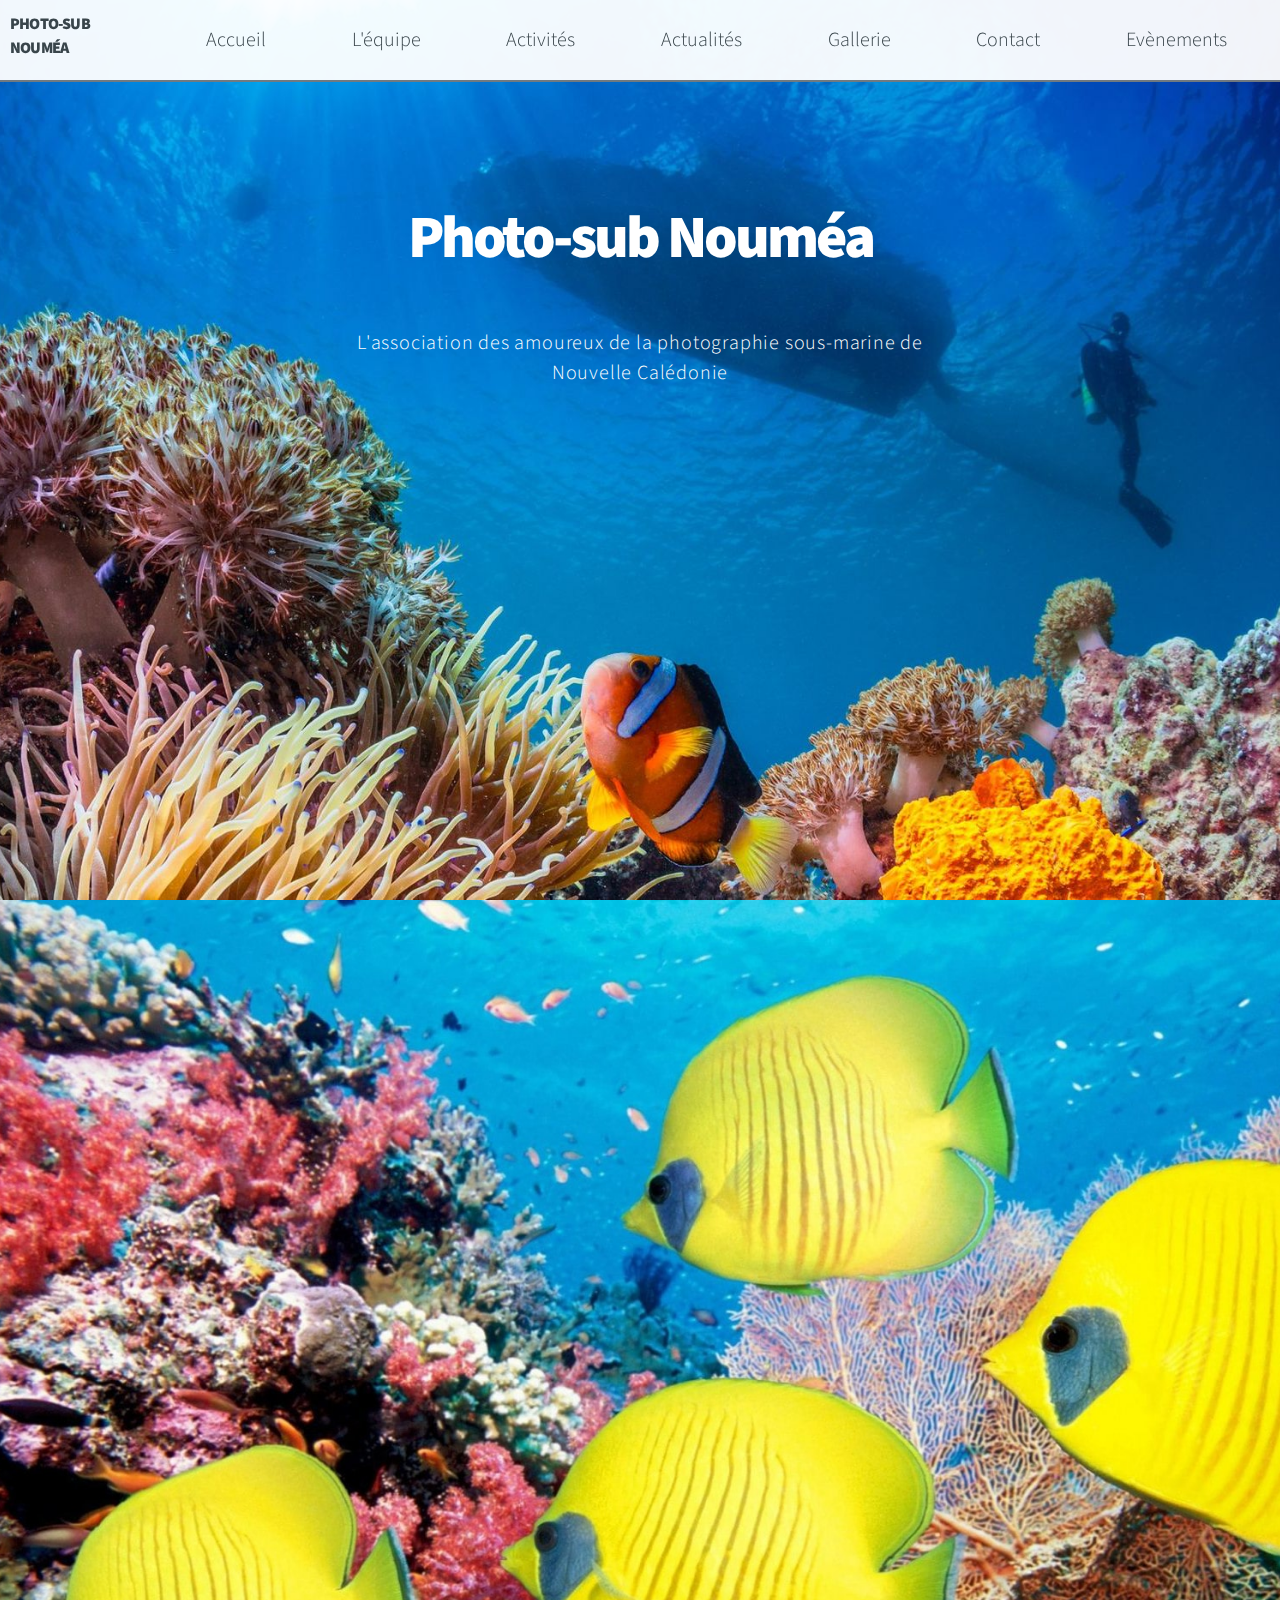
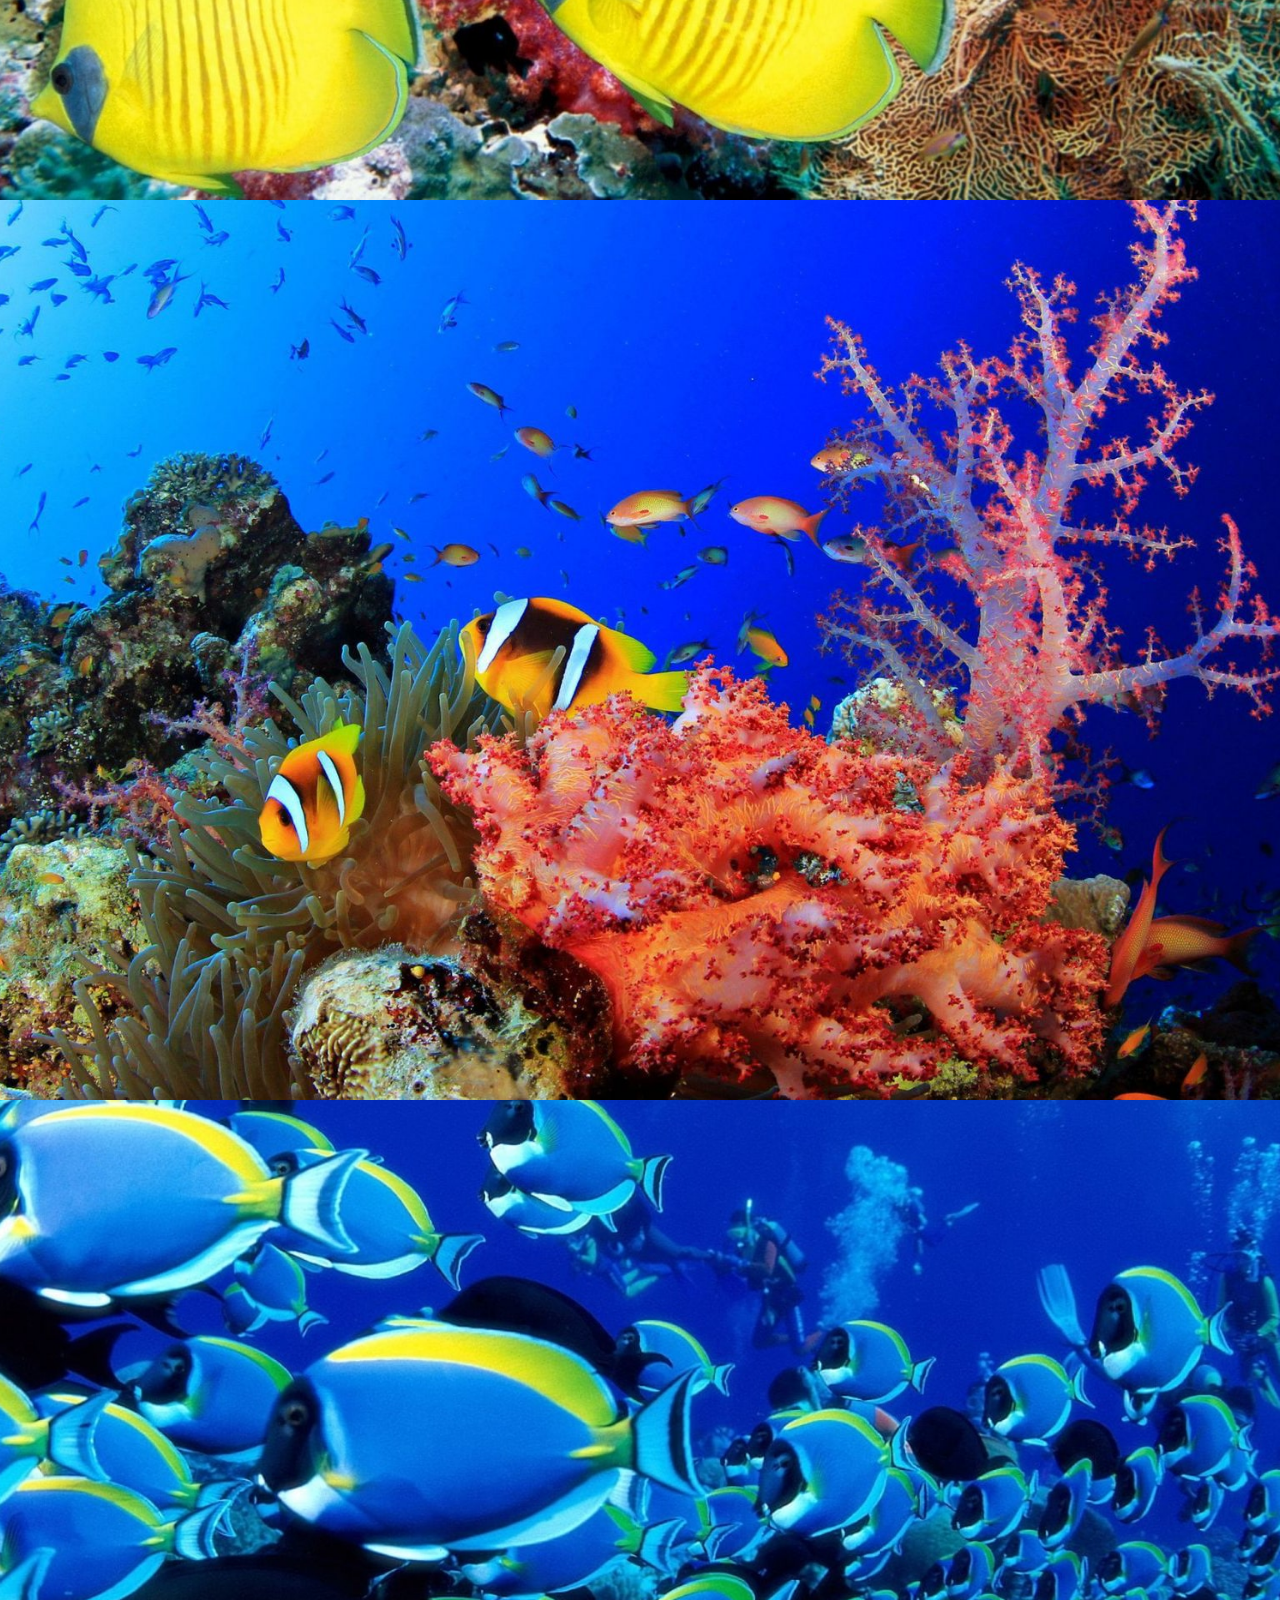
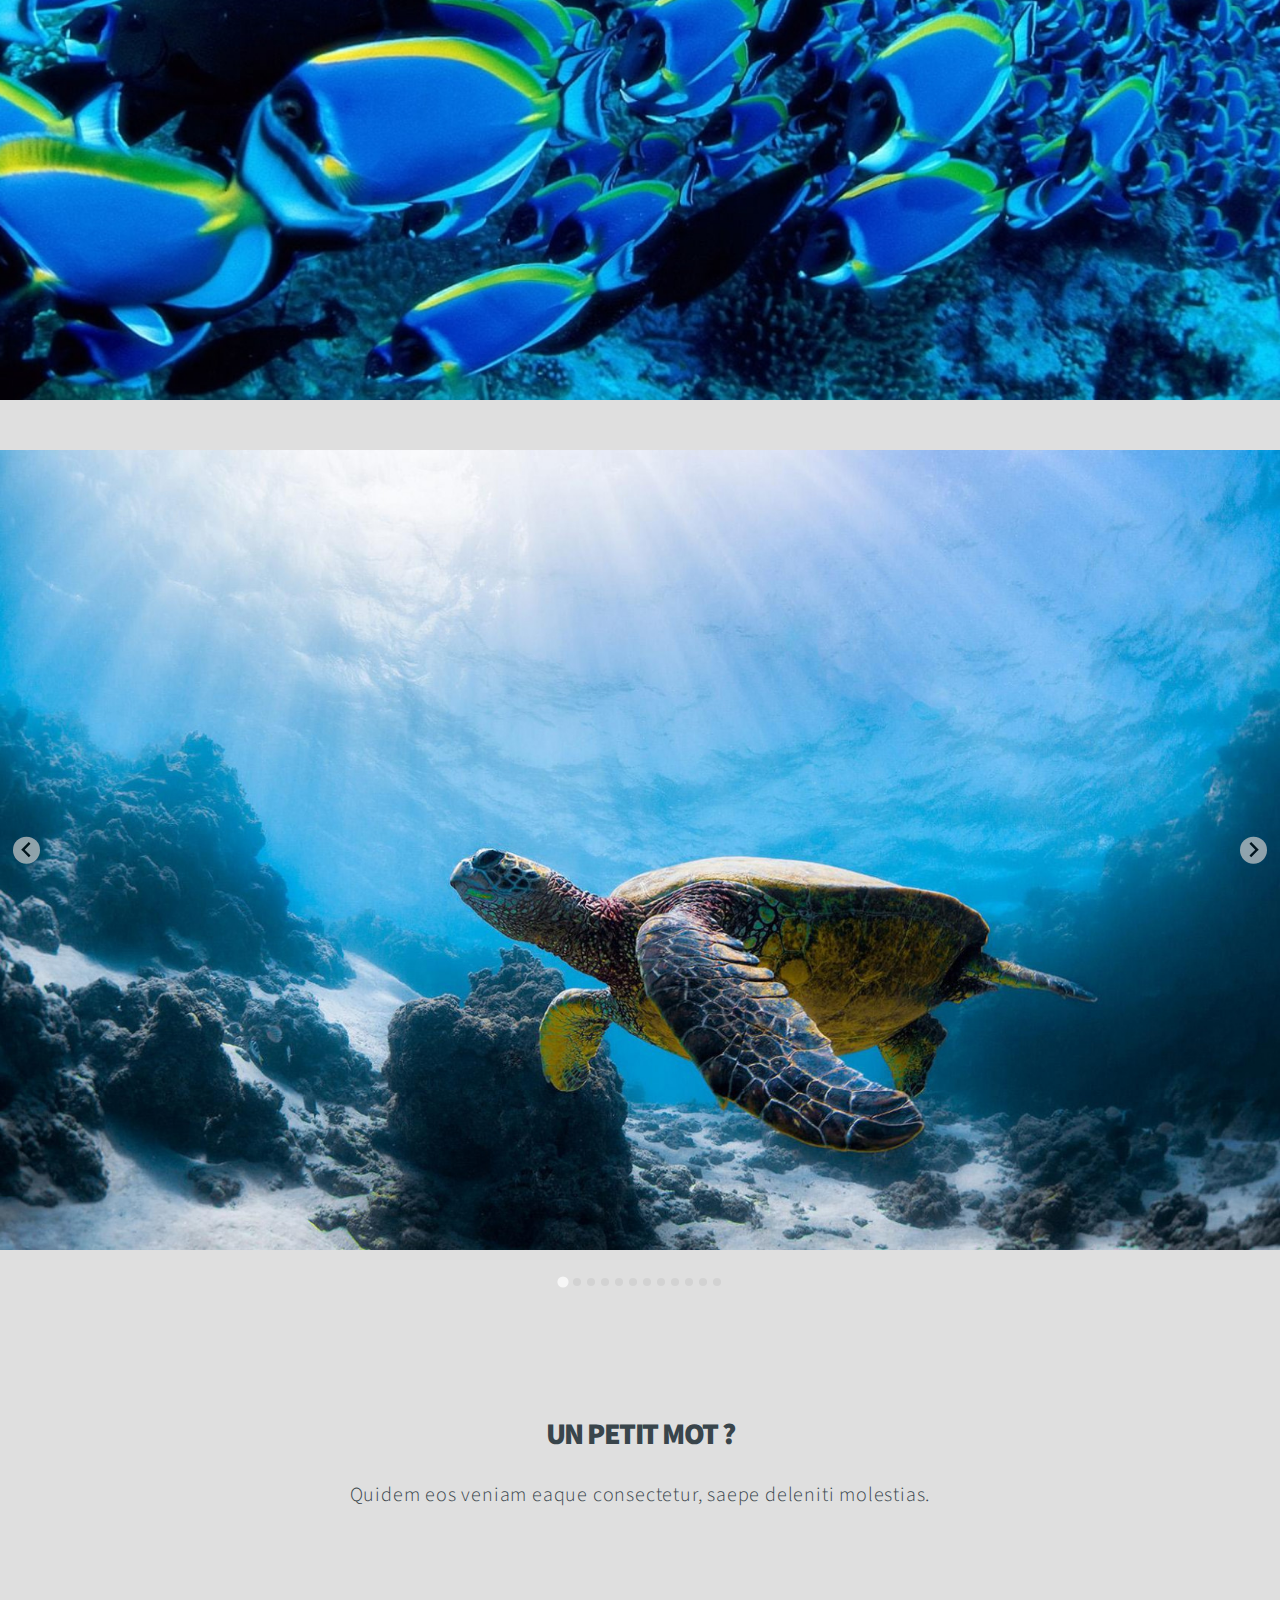
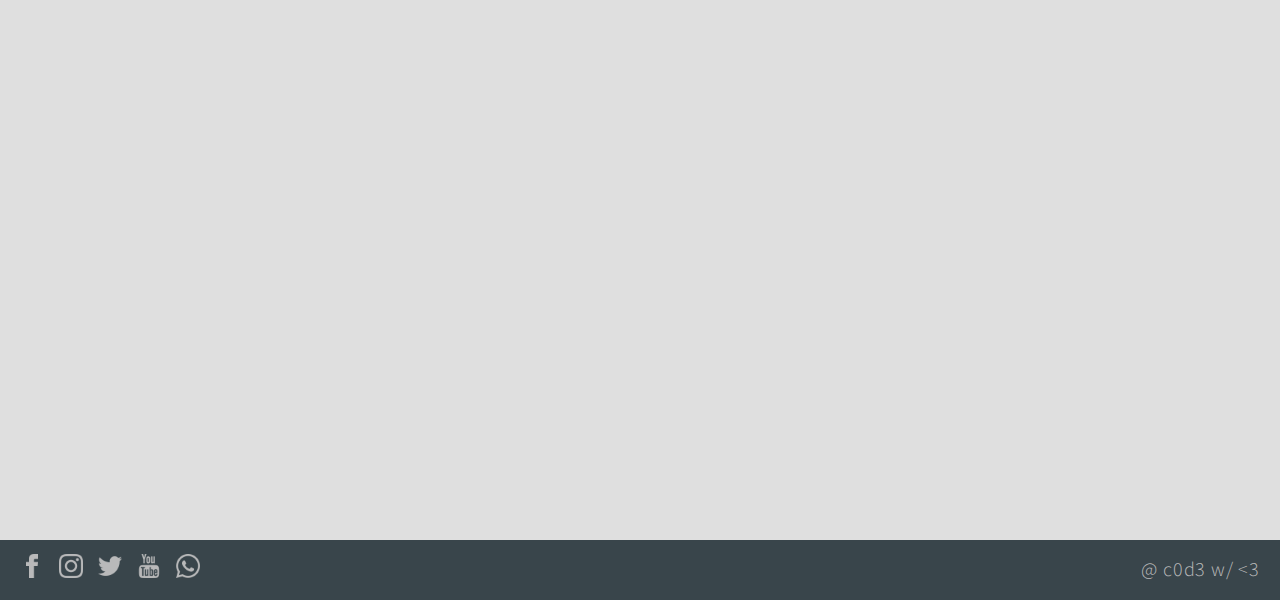
==== commit 48dbf3af: "Release version" ====
--- a/index.html
+++ b/index.html
@@ -9,11 +9,11 @@
     <link href="https://fonts.googleapis.com/css2?family=Source+Sans+Pro:wght@300;400;900&display=swap" rel="stylesheet"> 
     <link rel="stylesheet" href="node_modules/@splidejs/splide/dist/css/splide.min.css">
     <link rel="stylesheet" href="sass/splide.min.css">
-    <link rel="stylesheet" href="sass/main.css" />    
-    <!-- <link rel="stylesheet" href="sass/main.css"> -->
+    <link rel="stylesheet" href="sass/main.css">
     <title>PhotoSub Nouméa</title>
   </head>
   <body>
+    
     <header>
       <nav>
         <div class="nav-list">
@@ -34,7 +34,15 @@
       
     </header>
     <main>
-      <section id="home" class="scroll-snap-align" >
+      <div class="placeholder-img"></div>
+      <img class="index-img-background-placeholder" srcset="ressources/img/md/accueil-md.jpg 1000w, ressources/img/accueil.jpg 1660w" alt="">
+      <img class="index-img-background-placeholder" srcset="ressources/img/md/equipe-md.jpg 1000w, ressources/img/equipe.jpg 1660w" alt="">
+      <img class="index-img-background-placeholder" srcset="ressources/img/md/activites-md.jpg 1000w, ressources/img/activites.jpg 1660w" alt="">
+      <img class="index-img-background-placeholder" srcset="ressources/img/md/news-md.jpg 1000w, ressources/img/news.jpg 1660w" alt="">
+    </div>
+
+
+      <section id="home" class="scroll-snap-align">
         <div class="home-content">
           <h1 class="home-title">Photo-sub Nouméa</h1>
           <p class="home-welcome"></p>
@@ -42,6 +50,7 @@
         </div>
       </section>
       <section id="team" class="index-section scroll-snap-align">
+
         <article class="article-index article-right">
           <div class="team-content article-content">
             <h2 class="team-title">l'équipe</h1>
@@ -52,6 +61,7 @@
         </article>
       </section>
       <section id="work" class="index-section scroll-snap-align">
+
         <article class="article-index article-left">
           <div class="work-content article-content">
             <h2 class="work-title">nos activités</h1>
@@ -62,6 +72,7 @@
         </article>
       </section>
       <section id="news" class="index-section scroll-snap-align">
+
         <article class="article-index article-right">
           <div class="news-content article-content">
             <h2 class="news-title">Actualités</h1>
@@ -75,18 +86,18 @@
       <section id="gallery" class="scroll-snap-align splide">
           <div class="splide__track">
             <ul class="splide__list">
-              <li class="splide__slide"><img srcset="ressources/img/thumb/gallery1.jpg 450w, ressources/img/md/gallery1-md.jpg 1000w, ressources/img/gallery1.jpg 1680w" alt=""></li>
-              <li class="splide__slide"><img srcset="ressources/img/thumb/gallery2.jpg 450w, ressources/img/md/gallery2-md.jpg 1000w, ressources/img/gallery2.jpg 1680w" alt=""></li>
-              <li class="splide__slide"><img srcset="ressources/img/thumb/gallery3.jpg 450w, ressources/img/md/gallery3-md.jpg 1000w, ressources/img/gallery3.jpg 1680w" alt=""></li>
-              <li class="splide__slide"><img srcset="ressources/img/thumb/gallery4.jpg 450w, ressources/img/md/gallery4-md.jpg 1000w, ressources/img/gallery4.jpg 1680w" alt=""></li>
-              <li class="splide__slide"><img srcset="ressources/img/thumb/gallery5.jpg 450w, ressources/img/md/gallery5-md.jpg 1000w, ressources/img/gallery5.jpg 1680w" alt=""></li>
-              <li class="splide__slide"><img srcset="ressources/img/thumb/gallery6.jpg 450w, ressources/img/md/gallery6-md.jpg 1000w, ressources/img/gallery6.jpg 1680w" alt=""></li>
-              <li class="splide__slide"><img srcset="ressources/img/thumb/gallery7.jpg 450w, ressources/img/md/gallery7-md.jpg 1000w, ressources/img/gallery7.jpg 1680w" alt=""></li>
-              <li class="splide__slide"><img srcset="ressources/img/thumb/news.jpg 450w, ressources/img/md/news-md.jpg 1000w, ressources/img/news.jpg 1680w" alt=""></li>
-              <li class="splide__slide"><img srcset="ressources/img/thumb/accueil.jpg 450w, ressources/img/md/accueil-md.jpg 1000w, ressources/img/accueil.jpg 1680w" alt=""></li>
-              <li class="splide__slide"><img srcset="ressources/img/thumb/contact.jpg 450w, ressources/img/md/contact-md.jpg 1000w, ressources/img/contact.jpg 1680w" alt=""></li>
-              <li class="splide__slide"><img srcset="ressources/img/thumb/activites.jpg 450w, ressources/img/md/activites-md.jpg 1000w, ressources/img/activites.jpg 1680w" alt=""></li>
-              <li class="splide__slide"><img srcset="ressources/img/thumb/equipe.jpg 450w, ressources/img/md/equipe-md.jpg 1000w, ressources/img/equipe.jpg 1680w" alt=""></li>
+              <li class="splide__slide"><img loading="lazy" srcset="ressources/img/thumb/gallery1.jpg 450w, ressources/img/md/gallery1-md.jpg 1000w, ressources/img/gallery1.jpg 1680w"  alt=""></li>
+              <li class="splide__slide"><img loading="lazy" srcset="ressources/img/thumb/gallery2.jpg 450w, ressources/img/md/gallery2-md.jpg 1000w, ressources/img/gallery2.jpg 1680w"  alt=""></li>
+              <li class="splide__slide"><img loading="lazy" srcset="ressources/img/thumb/gallery3.jpg 450w, ressources/img/md/gallery3-md.jpg 1000w, ressources/img/gallery3.jpg 1680w"  alt=""></li>
+              <li class="splide__slide"><img loading="lazy" srcset="ressources/img/thumb/gallery4.jpg 450w, ressources/img/md/gallery4-md.jpg 1000w, ressources/img/gallery4.jpg 1680w"  alt=""></li>
+              <li class="splide__slide"><img loading="lazy" srcset="ressources/img/thumb/gallery5.jpg 450w, ressources/img/md/gallery5-md.jpg 1000w, ressources/img/gallery5.jpg 1680w"  alt=""></li>
+              <li class="splide__slide"><img loading="lazy" srcset="ressources/img/thumb/gallery6.jpg 450w, ressources/img/md/gallery6-md.jpg 1000w, ressources/img/gallery6.jpg 1680w"  alt=""></li>
+              <li class="splide__slide"><img loading="lazy" srcset="ressources/img/thumb/gallery7.jpg 450w, ressources/img/md/gallery7-md.jpg 1000w, ressources/img/gallery7.jpg 1680w"  alt=""></li>
+              <li class="splide__slide"><img loading="lazy" srcset="ressources/img/thumb/news.jpg 450w, ressources/img/md/news-md.jpg 1000w, ressources/img/news.jpg 1680w"  alt=""></li>
+              <li class="splide__slide"><img loading="lazy" srcset="ressources/img/thumb/accueil.jpg 450w, ressources/img/md/accueil-md.jpg 1000w, ressources/img/accueil.jpg 1680w"  alt=""></li>
+              <li class="splide__slide"><img loading="lazy" srcset="ressources/img/thumb/contact.jpg 450w, ressources/img/md/contact-md.jpg 1000w, ressources/img/contact.jpg 1680w"  alt=""></li>
+              <li class="splide__slide"><img loading="lazy" srcset="ressources/img/thumb/activites.jpg 450w, ressources/img/md/activites-md.jpg 1000w, ressources/img/activites.jpg 1680w" alt=""></li>
+              <li class="splide__slide"><img loading="lazy" srcset="ressources/img/thumb/equipe.jpg 450w, ressources/img/md/equipe-md.jpg 1000w, ressources/img/equipe.jpg 1680w"  alt=""></li>
             </ul>
           </div>
       </section>
--- a/sass/main.css
+++ b/sass/main.css
@@ -1,2 +1,2 @@
-html,body,div,span,applet,object,iframe,h1,h2,h3,h4,h5,h6,p,blockquote,pre,a,abbr,acronym,address,big,cite,code,del,dfn,em,img,ins,kbd,q,s,samp,small,strike,strong,sub,sup,tt,var,b,u,i,center,dl,dt,dd,ol,ul,li,fieldset,form,label,legend,table,caption,tbody,tfoot,thead,tr,th,td,article,aside,canvas,details,embed,figure,figcaption,footer,header,hgroup,menu,nav,output,ruby,section,summary,time,mark,audio,video{margin:0;padding:0;border:0;font-size:100%;font:inherit;vertical-align:baseline}article,aside,details,figcaption,figure,footer,header,hgroup,menu,nav,section{display:block}body{line-height:1}ol,ul{list-style:none}blockquote,q{quotes:none}blockquote:before,blockquote:after,q:before,q:after{content:'';content:none}table{border-collapse:collapse;border-spacing:0}*,*:before,*:after{-webkit-box-sizing:border-box;box-sizing:border-box}a,a:hover{color:inherit;text-decoration:none}html{font-size:16px}@media only screen and (min-width: 768px){html{font-size:18px}}@media only screen and (min-width: 992px){html{font-size:20px}}body{font-family:Source Sans Pro, Arial, Helvetica, sans-serif;color:#39454b;font-size:1rem;line-height:1.5em;font-weight:300}h1{font-size:3rem;font-weight:900;line-height:1.3em;letter-spacing:-0.05em}h2{font-size:1.5rem;letter-spacing:-0.05em;font-weight:900;text-transform:uppercase}h3{font-size:1.2rem;letter-spacing:-0.05em;font-weight:400;text-transform:uppercase}p{line-height:1.5em;letter-spacing:0.04em}header .logo{font-weight:900;font-size:0.8rem;line-height:1.2rem;letter-spacing:-0.05em}main #home{color:white}nav{position:fixed;z-index:100;width:100%;margin:auto;background-color:rgba(255,255,255,0.95);border-bottom:solid 2px rgba(57,69,75,0.7);padding:0 10px}nav #nav-icon{position:absolute;top:5px;right:10px;width:30px;height:30px;padding:5px;cursor:pointer}nav .logo{padding:1rem 2rem 1rem 0}nav .nav-menu{display:none;width:100%}nav .nav-menu li{padding:10px 0;cursor:pointer;text-align:center}nav .nav-menu li:hover{background-color:rgba(57,69,75,0.7);color:rgba(255,255,255,0.95)}nav .display-on{display:block}@media only screen and (min-width: 768px){nav .nav-list{display:-webkit-box;display:-ms-flexbox;display:flex;-webkit-box-pack:justify;-ms-flex-pack:justify;justify-content:space-between;width:100%}nav .logo{padding:0.6rem 1.5rem 0.8rem 0}nav .nav-menu{display:-webkit-box;display:-ms-flexbox;display:flex;-webkit-box-align:center;-ms-flex-align:center;align-items:center;-ms-flex-pack:distribute;justify-content:space-around}nav .nav-item{padding:15px 10px !important;line-height:50px}nav #nav-icon{display:none}}#contact{background-color:#dfdfdf;height:100vh;width:100%;position:relative;display:-webkit-box;display:-ms-flexbox;display:flex;-webkit-box-orient:vertical;-webkit-box-direction:normal;-ms-flex-direction:column;flex-direction:column;-webkit-box-pack:end;-ms-flex-pack:end;justify-content:flex-end;overflow:hidden}#contact .contact-container{margin-top:120px;display:-webkit-box;display:-ms-flexbox;display:flex;-webkit-box-orient:vertical;-webkit-box-direction:normal;-ms-flex-direction:column;flex-direction:column;-ms-flex-wrap:nowrap;flex-wrap:nowrap;-webkit-box-pack:end;-ms-flex-pack:end;justify-content:flex-end;-webkit-box-align:center;-ms-flex-align:center;align-items:center;height:100%}#contact h2{padding-bottom:30px}#contact p{max-width:80%;text-align:center}#contact .contact-form{width:80%;max-width:900px;height:100%;background-color:white;padding:20px;margin-top:20px;display:-webkit-box;display:-ms-flexbox;display:flex;-webkit-box-orient:vertical;-webkit-box-direction:normal;-ms-flex-direction:column;flex-direction:column;-webkit-box-pack:justify;-ms-flex-pack:justify;justify-content:space-between;-webkit-transition:all .5s;transition:all .5s}#contact .contact-form input,#contact .contact-form textarea{padding:5px;border:2px solid #dfdfdf;border-radius:5px}#contact .contact-form input:focus,#contact .contact-form textarea:focus{border:3px solid #a1a1a1;outline:none}#contact .contact-form .form-name-mail-container{display:-webkit-box;display:-ms-flexbox;display:flex;-webkit-box-pack:justify;-ms-flex-pack:justify;justify-content:space-between}#contact .contact-form .form-name-mail-container div{width:45%}#contact .contact-form .form-name-mail-container input{width:100%}#contact .contact-form .form-msg{height:80%}#contact .contact-form .form-msg textarea{width:100%;height:80%}footer{padding:30px 20px;background-color:#39454b;position:relative;bottom:0;width:100%;height:60px;display:-webkit-box;display:-ms-flexbox;display:flex;-webkit-box-pack:justify;-ms-flex-pack:justify;justify-content:space-between;-webkit-box-align:center;-ms-flex-align:center;align-items:center;color:#B9B9BA}footer .social{display:-webkit-box;display:-ms-flexbox;display:flex;-ms-flex-wrap:wrap;flex-wrap:wrap;-webkit-box-pack:start;-ms-flex-pack:start;justify-content:flex-start;-webkit-box-align:center;-ms-flex-align:center;align-items:center;gap:15px}footer img{height:1.2rem;width:1.2rem;-webkit-transition:all .2s;transition:all .2s}footer img:hover{-webkit-transform:scale(1.2);transform:scale(1.2)}.event-grid{display:-ms-grid;display:grid;-ms-grid-columns:(minmax(200px, 1fr))[auto-fit];grid-template-columns:repeat(auto-fit, minmax(200px, 1fr));grid-gap:.5rem;justify-items:center;-webkit-box-align:stretch;-ms-flex-align:stretch;align-items:stretch;margin:0;padding:0}@media only screen and (max-width: 550px){.event-grid{display:block}}.splide{height:100vh;background-color:#dfdfdf}.splide img{position:absolute;top:50%;-webkit-transform:translatey(-50%);transform:translatey(-50%)}.btn-form{background-color:#98c593;color:white;font-family:inherit;font-size:inherit;line-height:3rem;border-radius:2rem;width:7rem;margin:0 auto;border:none;-webkit-transition-duration:300ms;transition-duration:300ms}.btn-form:hover{background-color:#a9cea4;-webkit-transform:scale(1.1);transform:scale(1.1)}.btn-form:active{background-color:#71926e;-webkit-transform:none;transform:none}html{-ms-scroll-snap-type:y mandatory;scroll-snap-type:y mandatory;scroll-behavior:smooth}.scroll-snap-align{scroll-snap-align:start}#home{height:100vh;width:100%;background:center/cover no-repeat url("../ressources/img/md/accueil-md.jpg")}#home .home-content{width:80%;margin:0 auto;padding-top:200px;text-align:center}#home .home-content p{max-width:600px;margin:0 auto}#home .home-title{padding-bottom:50px}@media screen and (min-width: 992px){#home{background-image:url("../ressources/img/accueil.jpg")}}.index-section{overflow:hidden;display:-webkit-box;display:-ms-flexbox;display:flex;-webkit-box-align:center;-ms-flex-align:center;align-items:center;-webkit-box-pack:center;-ms-flex-pack:center;justify-content:center;height:100vh;width:100%;background:center / cover no-repeat}@media only screen and (min-width: 768px){.index-section{position:relative}}.index-section article{width:80%;background-color:white;padding:24px 20px;-webkit-transition:all 0.5s;transition:all 0.5s}@media only screen and (min-width: 768px){.index-section article{position:absolute;width:60%;top:50%;-webkit-transform:translate(0, -50%);transform:translate(0, -50%)}}@media only screen and (min-width: 768px){.index-section .article-right{left:auto;right:-60%}}@media only screen and (min-width: 768px){.index-section .article-left{left:-60%;right:auto}}.index-section .btn-plus{margin:15px auto 0 auto;height:40px;width:40px;-webkit-transition:all 0.2s;transition:all 0.2s}.index-section .btn-plus:hover{-webkit-transform:scale(1.2);transform:scale(1.2)}.index-section h2{padding-bottom:20px;text-align:center}#team{background-image:url("../ressources/img/md/equipe-md.jpg")}@media screen and (min-width: 992px){#team{background-image:url("../ressources/img/equipe.jpg")}}#work{background-image:url("../ressources/img/md/activites-md.jpg")}@media screen and (min-width: 992px){#work{background-image:url("../ressources/img/activites.jpg")}}#news{background-image:url("../ressources/img/md/news-md.jpg")}@media screen and (min-width: 992px){#news{background-image:url("../ressources/img/news.jpg")}}.main-events .event-container{background-color:#DFDFDF;max-width:1000px;margin:0 auto;padding:80px 24px 24px}@media only screen and (min-width: 768px){.main-events .event-container{padding-top:100px}}@media only screen and (min-width: 992px){.main-events .event-container{padding-top:110px}}.main-events .event-items{border:solid 3px #39454B;border-radius:6px;margin:5px;padding:10px;background-color:#fff;-webkit-transition:all .2s ease-in-out;transition:all .2s ease-in-out}.main-events .event-items:hover{-webkit-transform:scale(1.05);transform:scale(1.05)}.main-events .event-items img{width:100%;height:auto;-o-object-fit:cover;object-fit:cover}.main-events .event-item1{-ms-grid-column:1;-ms-grid-column-span:2;grid-column:1 / span 2;-ms-grid-row:1;-ms-grid-row-span:2;grid-row:1 / span 2}.main-events h3{background-color:#007e7e;border-radius:12px;color:#fff;display:inline-block;padding:5px 10px;margin:5px}.main-info{background-color:#dfdfdf;padding:60px 10px 20px 10px}@media only screen and (min-width: 768px){.main-info{padding-top:100px}}@media only screen and (min-width: 992px){.main-info{padding-top:110px}}.main-info .info-container{max-width:1000px;margin:auto}.main-info .info-card{background-color:#fff;border:solid 2px #39454b;border-radius:6px;padding:20px}.main-info .info-card::after{content:"";display:block;clear:both}.main-info h1{text-transform:uppercase;text-align:center}.main-info img{max-width:100%}.main-info .float-r{float:right}.main-info .float-l{float:left}
+html,body,div,span,applet,object,iframe,h1,h2,h3,h4,h5,h6,p,blockquote,pre,a,abbr,acronym,address,big,cite,code,del,dfn,em,img,ins,kbd,q,s,samp,small,strike,strong,sub,sup,tt,var,b,u,i,center,dl,dt,dd,ol,ul,li,fieldset,form,label,legend,table,caption,tbody,tfoot,thead,tr,th,td,article,aside,canvas,details,embed,figure,figcaption,footer,header,hgroup,menu,nav,output,ruby,section,summary,time,mark,audio,video{margin:0;padding:0;border:0;font-size:100%;font:inherit;vertical-align:baseline}article,aside,details,figcaption,figure,footer,header,hgroup,menu,nav,section{display:block}body{line-height:1}ol,ul{list-style:none}blockquote,q{quotes:none}blockquote:before,blockquote:after,q:before,q:after{content:'';content:none}table{border-collapse:collapse;border-spacing:0}*,*:before,*:after{-webkit-box-sizing:border-box;box-sizing:border-box}a,a:hover{color:inherit;text-decoration:none}html{font-size:16px}@media only screen and (min-width: 768px){html{font-size:18px}}@media only screen and (min-width: 992px){html{font-size:20px}}body{font-family:Source Sans Pro, Arial, Helvetica, sans-serif;color:#39454b;font-size:1rem;line-height:1.5em;font-weight:300}h1{font-size:3rem;font-weight:900;line-height:1.3em;letter-spacing:-0.05em}h2{font-size:1.5rem;letter-spacing:-0.05em;font-weight:900;text-transform:uppercase}h3{font-size:1.2rem;letter-spacing:-0.05em;font-weight:400;text-transform:uppercase}p{line-height:1.5em;letter-spacing:0.04em}header .logo{font-weight:900;font-size:0.8rem;line-height:1.2rem;letter-spacing:-0.05em}main #home{color:white}nav{position:fixed;z-index:100;width:100%;margin:auto;background-color:rgba(255,255,255,0.95);border-bottom:solid 2px rgba(57,69,75,0.7);padding:0 10px}nav #nav-icon{position:absolute;top:5px;right:10px;width:30px;height:30px;padding:5px;cursor:pointer}nav .logo{padding:1rem 2rem 1rem 0}nav .nav-menu{display:none;width:100%}nav .nav-menu li{padding:10px 0;cursor:pointer;text-align:center}nav .nav-menu li:hover{background-color:rgba(57,69,75,0.7);color:rgba(255,255,255,0.95)}nav .display-on{display:block}@media only screen and (min-width: 768px){nav .nav-list{display:-webkit-box;display:-ms-flexbox;display:flex;-webkit-box-pack:justify;-ms-flex-pack:justify;justify-content:space-between;width:100%}nav .logo{padding:0.6rem 1.5rem 0.8rem 0}nav .nav-menu{display:-webkit-box;display:-ms-flexbox;display:flex;-webkit-box-align:center;-ms-flex-align:center;align-items:center;-ms-flex-pack:distribute;justify-content:space-around}nav .nav-item{padding:15px 10px !important;line-height:50px}nav #nav-icon{display:none}}#contact{background-color:#dfdfdf;height:100vh;width:100%;position:relative;display:-webkit-box;display:-ms-flexbox;display:flex;-webkit-box-orient:vertical;-webkit-box-direction:normal;-ms-flex-direction:column;flex-direction:column;-webkit-box-pack:end;-ms-flex-pack:end;justify-content:flex-end;overflow:hidden}#contact .contact-container{margin-top:120px;display:-webkit-box;display:-ms-flexbox;display:flex;-webkit-box-orient:vertical;-webkit-box-direction:normal;-ms-flex-direction:column;flex-direction:column;-ms-flex-wrap:nowrap;flex-wrap:nowrap;-webkit-box-pack:end;-ms-flex-pack:end;justify-content:flex-end;-webkit-box-align:center;-ms-flex-align:center;align-items:center;height:100%}#contact h2{padding-bottom:30px}#contact p{max-width:80%;text-align:center}#contact .contact-form{width:80%;max-width:900px;height:100%;background-color:white;padding:20px;margin-top:20px;display:-webkit-box;display:-ms-flexbox;display:flex;-webkit-box-orient:vertical;-webkit-box-direction:normal;-ms-flex-direction:column;flex-direction:column;-webkit-box-pack:justify;-ms-flex-pack:justify;justify-content:space-between;-webkit-transition:all .5s;transition:all .5s}#contact .contact-form input,#contact .contact-form textarea{padding:5px;border:2px solid #dfdfdf;border-radius:5px}#contact .contact-form input:focus,#contact .contact-form textarea:focus{border:3px solid #a1a1a1;outline:none}#contact .contact-form .form-name-mail-container{display:-webkit-box;display:-ms-flexbox;display:flex;-webkit-box-pack:justify;-ms-flex-pack:justify;justify-content:space-between}#contact .contact-form .form-name-mail-container div{width:45%}#contact .contact-form .form-name-mail-container input{width:100%}#contact .contact-form .form-msg{height:80%}#contact .contact-form .form-msg textarea{width:100%;height:80%}footer{padding:30px 20px;background-color:#39454b;position:relative;bottom:0;width:100%;height:60px;display:-webkit-box;display:-ms-flexbox;display:flex;-webkit-box-pack:justify;-ms-flex-pack:justify;justify-content:space-between;-webkit-box-align:center;-ms-flex-align:center;align-items:center;color:#B9B9BA}footer .social{display:-webkit-box;display:-ms-flexbox;display:flex;-ms-flex-wrap:wrap;flex-wrap:wrap;-webkit-box-pack:start;-ms-flex-pack:start;justify-content:flex-start;-webkit-box-align:center;-ms-flex-align:center;align-items:center;gap:15px}footer img{height:1.2rem;width:1.2rem;-webkit-transition:all .2s;transition:all .2s}footer img:hover{-webkit-transform:scale(1.2);transform:scale(1.2)}.event-grid{display:-ms-grid;display:grid;-ms-grid-columns:(minmax(200px, 1fr))[auto-fit];grid-template-columns:repeat(auto-fit, minmax(200px, 1fr));grid-gap:.5rem;justify-items:center;-webkit-box-align:stretch;-ms-flex-align:stretch;align-items:stretch;margin:0;padding:0}@media only screen and (max-width: 550px){.event-grid{display:block}}.splide{height:100vh;background-color:#dfdfdf}.splide img{position:absolute;top:50%;-webkit-transform:translatey(-50%);transform:translatey(-50%)}.btn-form{background-color:#98c593;color:white;font-family:inherit;font-size:inherit;line-height:3rem;border-radius:2rem;width:7rem;margin:0 auto;border:none;-webkit-transition-duration:300ms;transition-duration:300ms}.btn-form:hover{background-color:#a9cea4;-webkit-transform:scale(1.1);transform:scale(1.1)}.btn-form:active{background-color:#71926e;-webkit-transform:none;transform:none}html{-ms-scroll-snap-type:y mandatory;scroll-snap-type:y mandatory;scroll-behavior:smooth}.scroll-snap-align{scroll-snap-align:start}.index-img-background-placeholder{display:none}#home{height:100vh;width:100%;background:center/cover no-repeat url("../ressources/img/md/accueil-md.jpg")}#home .home-content{width:80%;margin:0 auto;padding-top:200px;text-align:center}#home .home-content p{max-width:600px;margin:0 auto}#home .home-title{padding-bottom:50px}@media screen and (min-width: 992px){#home{background-image:url("../ressources/img/accueil.jpg")}}.index-section{overflow:hidden;display:-webkit-box;display:-ms-flexbox;display:flex;-webkit-box-align:center;-ms-flex-align:center;align-items:center;-webkit-box-pack:center;-ms-flex-pack:center;justify-content:center;height:100vh;width:100%;background:center / cover no-repeat}@media only screen and (min-width: 768px){.index-section{position:relative}}.index-section article{width:80%;background-color:white;padding:24px 20px;-webkit-transition:all 0.5s;transition:all 0.5s}@media only screen and (min-width: 768px){.index-section article{position:absolute;width:60%;top:50%;-webkit-transform:translate(0, -50%);transform:translate(0, -50%)}}@media only screen and (min-width: 768px){.index-section .article-right{left:auto;right:-60%}}@media only screen and (min-width: 768px){.index-section .article-left{left:-60%;right:auto}}.index-section .btn-plus{margin:15px auto 0 auto;height:40px;width:40px;-webkit-transition:all 0.2s;transition:all 0.2s}.index-section .btn-plus:hover{-webkit-transform:scale(1.2);transform:scale(1.2)}.index-section h2{padding-bottom:20px;text-align:center}#team{background-image:url("../ressources/img/md/equipe-md.jpg")}@media screen and (min-width: 992px){#team{background-image:url("../ressources/img/equipe.jpg")}}#work{background-image:url("../ressources/img/md/activites-md.jpg")}@media screen and (min-width: 992px){#work{background-image:url("../ressources/img/activites.jpg")}}#news{background-image:url("../ressources/img/md/news-md.jpg")}@media screen and (min-width: 992px){#news{background-image:url("../ressources/img/news.jpg")}}.main-events .event-container{background-color:#DFDFDF;max-width:1000px;margin:0 auto;padding:80px 24px 24px}@media only screen and (min-width: 768px){.main-events .event-container{padding-top:100px}}@media only screen and (min-width: 992px){.main-events .event-container{padding-top:110px}}.main-events .event-items{border:solid 3px #39454B;border-radius:6px;margin:5px;padding:10px;background-color:#fff;-webkit-transition:all .2s ease-in-out;transition:all .2s ease-in-out}.main-events .event-items:hover{-webkit-transform:scale(1.05);transform:scale(1.05)}.main-events .event-items img{width:100%;height:auto;-o-object-fit:cover;object-fit:cover}.main-events .event-item1{-ms-grid-column:1;-ms-grid-column-span:2;grid-column:1 / span 2;-ms-grid-row:1;-ms-grid-row-span:2;grid-row:1 / span 2}.main-events h3{background-color:#007e7e;border-radius:12px;color:#fff;display:inline-block;padding:5px 10px;margin:5px}.main-info{background-color:#dfdfdf;padding:60px 10px 20px 10px}@media only screen and (min-width: 768px){.main-info{padding-top:100px}}@media only screen and (min-width: 992px){.main-info{padding-top:110px}}.main-info .info-container{max-width:1000px;margin:auto}.main-info .info-card{background-color:#fff;border:solid 2px #39454b;border-radius:6px;padding:20px}.main-info .info-card::after{content:"";display:block;clear:both}.main-info h1{text-transform:uppercase;text-align:center}.main-info img{max-width:100%}.main-info .float-r{float:right}.main-info .float-l{float:left}
 /*# sourceMappingURL=main.css.map */